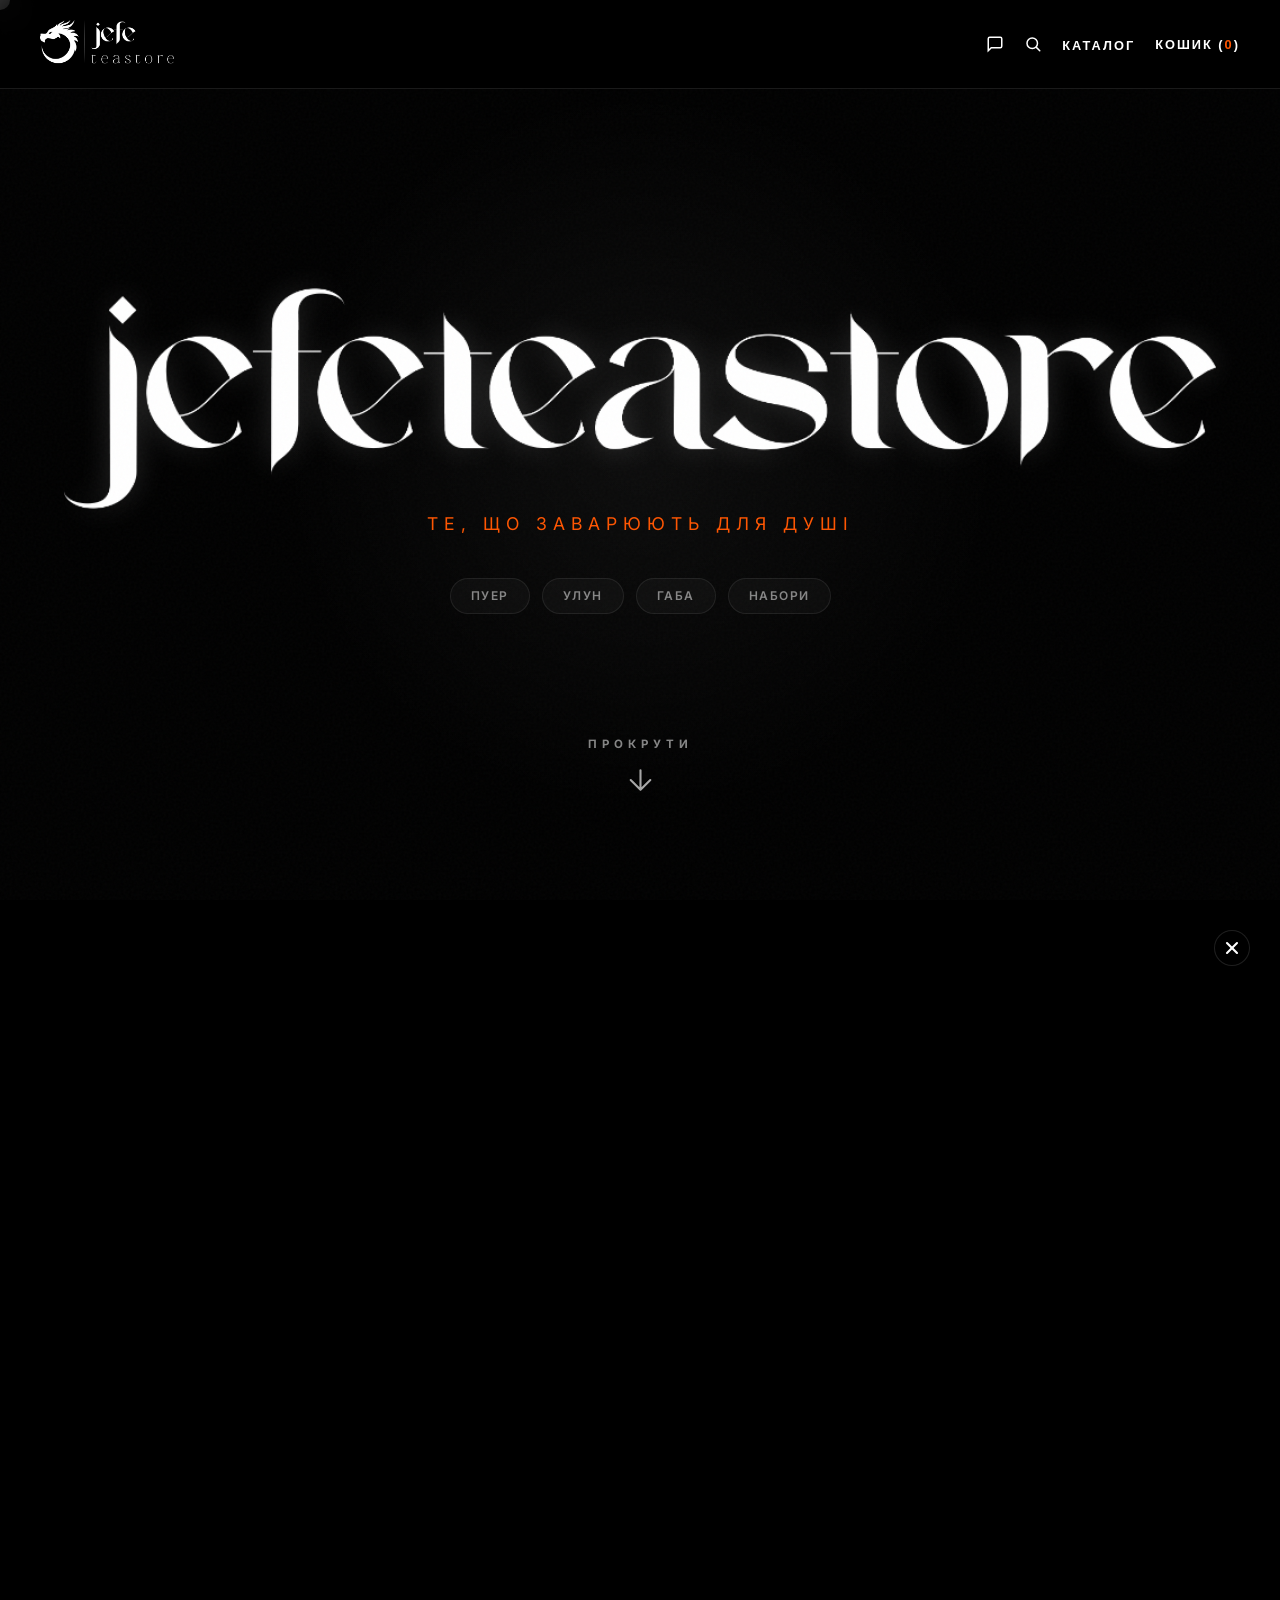
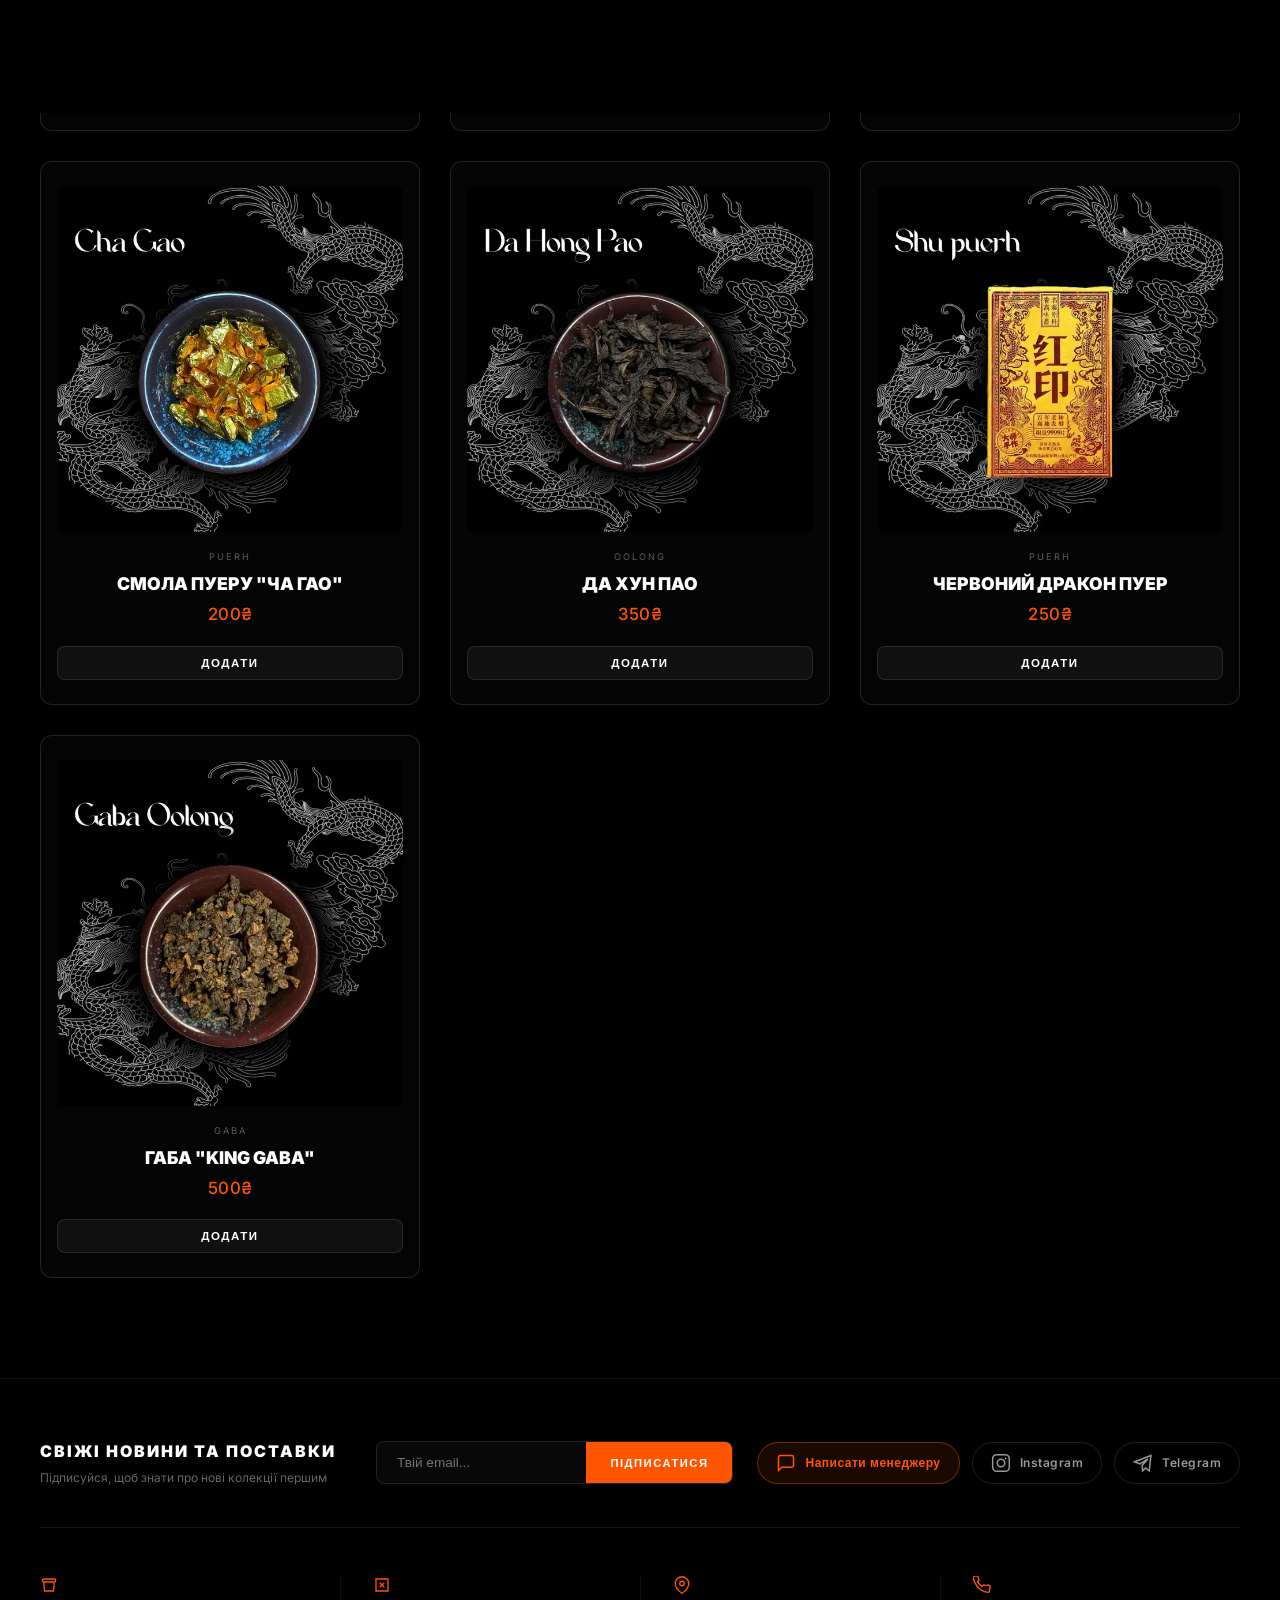
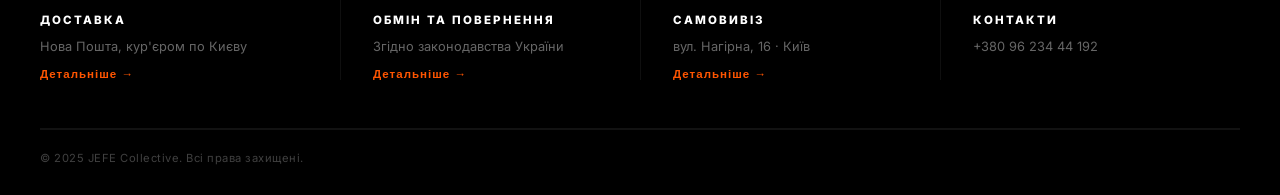
==== index.html @ 2b05e116 "Add files via upload" ====
<!DOCTYPE html>
<html lang="uk">
<head>
    <meta charset="UTF-8">
    <meta name="viewport" content="width=device-width, initial-scale=1.0, user-scalable=no">
    <meta name="description" content="jefeteastore — Китайський чай для душі: Пуер, Улуни, Габа.">
    <meta name="keywords" content="китайський чай, купити чай київ, пуер, улуни, габа, jefeteastore, чайний магазин">
    <meta name="author" content="JEFE">
    <link rel="canonical" href="https://jefeteastore.com/">
    <title>jefeteastore | Китайський чай для душі</title>
    
    <!-- Open Graph / Telegram / Facebook -->
    <meta property="og:title" content="jefeteastore | Китайський чай">
    <meta property="og:description" content="jefeteastore | Китайський чай для душі: Пуер, Улуни, Габа.">
    <meta property="og:image" content="https://jefetea.com.ua/assets/new_logo.png">
    <meta property="og:url" content="https://jefeteastore.com/">
    <meta property="og:type" content="website">
    <meta property="og:site_name" content="jefeteastore">
    <link rel="stylesheet" href="style.css">
    <!-- Preload critical above-the-fold images for instant rendering -->
    <link rel="preload" as="image" type="image/webp" href="assets/products/prod_5_0.webp">
    <link rel="preload" as="image" type="image/webp" href="assets/products/prod_3_0.webp">
    <link rel="preload" as="image" type="image/webp" href="assets/products/prod_4_0.webp">
    <link rel="preload" as="image" type="image/webp" href="assets/products/prod_1771117657775_0.webp">
    <style>
        @font-face {
            font-family: 'Agoka';
            src: local('Agoka Family'), local('Agoka'); /* Assuming installed on user's Mac */
        }
    </style>

    <!-- Google tag (gtag.js) -->
    <script async src="https://www.googletagmanager.com/gtag/js?id=G-25LEH7LR2N"></script>
    <script>
      window.dataLayer = window.dataLayer || [];
      function gtag(){dataLayer.push(arguments);}
      gtag('js', new Date());

      gtag('config', 'G-25LEH7LR2N');
    </script>
    <script type="application/ld+json">
    {
      "@context": "https://schema.org",
      "@type": "TeaStore",
      "name": "jefeteastore",
      "image": "https://jefeteastore.com/assets/new_logo.png",
      "@id": "https://jefeteastore.com",
      "url": "https://jefeteastore.com",
      "telephone": "+380962344192",
      "address": {
        "@type": "PostalAddress",
        "streetAddress": "вул. Нагірна, 16",
        "addressLocality": "Київ",
        "postalCode": "04107",
        "addressCountry": "UA"
      },
      "geo": {
        "@type": "GeoCoordinates",
        "latitude": 50.4727,
        "longitude": 30.4851
      },
      "openingHoursSpecification": [
        {
          "@type": "OpeningHoursSpecification",
          "dayOfWeek": ["Monday", "Tuesday", "Wednesday", "Thursday", "Friday"],
          "opens": "11:00",
          "closes": "20:00"
        },
        {
          "@type": "OpeningHoursSpecification",
          "dayOfWeek": ["Saturday", "Sunday"],
          "opens": "12:00",
          "closes": "19:00"
        }
      ],
      "sameAs": [
        "https://www.instagram.com/jefeteastore/",
        "https://t.me/+WSuKqtoRVDw4ODIy"
      ]
    }
    </script>
</head>
<body>
    <!-- Aesthetics -->
    <div class="grain"></div>
    <div class="mesh-glow"></div>
    <div class="cursor"></div>

    <!-- Navigation Header -->
    <header>
        <a href="#home" class="brand">
            <img src="assets/new_logo.png" alt="JEFE" class="brand-img">
        </a>
        <div class="nav-links">
            <button class="nav-btn" onclick="FooterModal.open('manager')" aria-label="Підтримка" style="display: flex; align-items: center; justify-content: center;">
                <svg width="18" height="18" viewBox="0 0 24 24" fill="none" stroke="currentColor" stroke-width="2">
                    <path d="M21 15a2 2 0 01-2 2H7l-4 4V5a2 2 0 012-2h14a2 2 0 012 2z"/>
                </svg>
            </button>
            <button class="nav-btn search-toggle-btn" id="search-toggle-btn" onclick="UI.toggleSearch(true)" aria-label="Пошук" style="display: flex; align-items: center; justify-content: center;">
                <svg width="18" height="18" viewBox="0 0 24 24" fill="none" xmlns="http://www.w3.org/2000/svg">
                    <circle cx="11" cy="11" r="7" stroke="currentColor" stroke-width="2"/>
                    <path d="M16.5 16.5L21 21" stroke="currentColor" stroke-width="2" stroke-linecap="round"/>
                </svg>
            </button>
            <div class="dropdown">
                <button class="nav-btn dropdown-btn">Каталог</button>
                <div class="dropdown-content">
                    <a href="index.html">Головна</a>
                    <a href="#collection" onclick="UI.filterBy('all')">Наші чаї</a>
                    <a href="blog.html">Блог</a>
                    <a href="#" onclick="FooterModal.open('contacts')">Контакти</a>
                </div>
            </div>
            <button class="nav-btn" onclick="UI.toggleSidebar('cart', true)">Кошик (<span id="cart-qty">0</span>)</button>
        </div>
    </header>

    <main id="home">
        <!-- Hero Section -->
        <section class="hero">
            <h1 class="sr-only">jefeteastore — преміальний китайський чай для душі: Пуер, Улуни, Габа</h1>
            <img src="assets/hero-title.png" alt="jefeteastore — магазин китайського чаю у Києві" class="hero-bg-img" fetchpriority="high">
            <p class="hero-subtext">Те, що заварюють для душі</p>
            
            <div class="hero-cat-links">
                <a href="#collection" class="hcat-pill" onclick="UI.filterBy('Puerh')">Пуер</a>
                <a href="#collection" class="hcat-pill" onclick="UI.filterBy('Oolong')">Улун</a>
                <a href="#collection" class="hcat-pill" onclick="UI.filterBy('Gaba')">Габа</a>
                <a href="#collection" class="hcat-pill" onclick="UI.filterBy('Sets')">Набори</a>
            </div>
            
            <!-- Scroll Down Indicator -->
            <a href="#collection" class="scroll-indicator" id="scroll-indicator" aria-label="Прокрути вниз">
                <span class="scroll-text">прокрути</span>
                <div class="scroll-arrow">
                    <svg width="24" height="24" viewBox="0 0 24 24" fill="none" xmlns="http://www.w3.org/2000/svg">
                        <path d="M12 5v14M5 12l7 7 7-7" stroke="currentColor" stroke-width="1.5" stroke-linecap="round" stroke-linejoin="round"/>
                    </svg>
                </div>
            </a>
        </section>

        <!-- Catalog Section -->
        <section class="collection" id="collection">
            <div class="section-head">
                <h2 class="section-title">Наші Чаї</h2>
                <!-- Category filter tabs -->
                <div class="cat-filter-tabs" id="cat-filter-tabs">
                    <button class="cat-tab active" data-cat="all" onclick="UI.filterBy('all', this)">Всі</button>
                    <button class="cat-tab" data-cat="Puerh" onclick="UI.filterBy('Puerh', this)">Пуер</button>
                    <button class="cat-tab" data-cat="Oolong" onclick="UI.filterBy('Oolong', this)">Улун</button>
                    <button class="cat-tab" data-cat="Gaba" onclick="UI.filterBy('Gaba', this)">Габа</button>
                    <button class="cat-tab" data-cat="Sets" onclick="UI.filterBy('Sets', this)">Набори</button>
                </div>
            </div>

            <div id="product-grid" class="product-grid">
                <!-- Products injected via JS -->
            </div>
        </section>
    </main>


    <!-- Footer -->
    <footer class="site-footer">
        <!-- Top: brand + socials -->
        <div class="footer-top">
            <div class="footer-subscription">
                <div class="f-sub-text">
                    <h4>Свіжі новини та поставки</h4>
                    <p>Підписуйся, щоб знати про нові колекції першим</p>
                </div>
                <form class="f-sub-form" onsubmit="Marketing.handleNewsletter(event)">
                    <input type="email" id="footer-news-email" placeholder="Твій email..." required>
                    <button type="submit">Підписатися</button>
                </form>
            </div>
            <div class="footer-socials">
                <!-- Manager Support -->
                <button class="social-btn" onclick="FooterModal.open('manager')" style="background: rgba(255, 90, 0, 0.1); border-color: rgba(255, 90, 0, 0.4);">
                    <svg width="20" height="20" viewBox="0 0 24 24" fill="none" stroke="var(--orange)" stroke-width="1.8">
                        <path d="M21 15a2 2 0 01-2 2H7l-4 4V5a2 2 0 012-2h14a2 2 0 012 2z"/>
                    </svg>
                    <span style="color: var(--orange); font-weight: 800;">Написати менеджеру</span>
                </button>

                <!-- Instagram -->
                <a href="https://www.instagram.com/jefeteastore/" target="_blank" rel="noopener" class="social-btn" aria-label="Instagram">
                    <svg width="20" height="20" viewBox="0 0 24 24" fill="none" stroke="currentColor" stroke-width="1.8">
                        <rect x="2" y="2" width="20" height="20" rx="5"/>
                        <circle cx="12" cy="12" r="4.5"/>
                        <circle cx="17.5" cy="6.5" r="1" fill="currentColor" stroke="none"/>
                    </svg>
                    <span>Instagram</span>
                </a>
                <!-- Telegram -->
                <a href="https://t.me/+WSuKqtoRVDw4ODIy" target="_blank" rel="noopener" class="social-btn" aria-label="Telegram">
                    <svg width="20" height="20" viewBox="0 0 24 24" fill="none" stroke="currentColor" stroke-width="1.8">
                        <path d="M21.5 3L2 10.5l6.5 2.5L18 7l-7 8 .5 6.5 3.5-3.5 4.5 3.5L21.5 3z"/>
                    </svg>
                    <span>Telegram</span>
                </a>
            </div>
        </div>

        <div class="footer-divider"></div>


        <!-- Mid: 4 columns -->
        <div class="footer-cols">
            <div class="footer-col">
                <div class="footer-col-icon">
                    <svg width="18" height="18" viewBox="0 0 24 24" fill="none" stroke="currentColor" stroke-width="1.8"><path d="M5 8h14M5 8a2 2 0 110-4h14a2 2 0 110 4M5 8l1 12h12l1-12"/></svg>
                </div>
                <h5>Доставка</h5>
                <p>Нова Пошта, кур'єром по Києву</p>
                <button class="footer-modal-btn" onclick="FooterModal.open('delivery')">Детальніше →</button>
            </div>
            <div class="footer-col">
                <div class="footer-col-icon">
                    <svg width="18" height="18" viewBox="0 0 24 24" fill="none" stroke="currentColor" stroke-width="1.8"><path d="M4 4h16v16H4z"/><path d="M9 9l6 6M15 9l-6 6"/></svg>
                </div>
                <h5>Обмін та повернення</h5>
                <p>Згідно законодавства України</p>
                <button class="footer-modal-btn" onclick="FooterModal.open('returns')">Детальніше →</button>
            </div>
            <div class="footer-col">
                <div class="footer-col-icon">
                    <svg width="18" height="18" viewBox="0 0 24 24" fill="none" stroke="currentColor" stroke-width="1.8"><path d="M21 10c0 7-9 13-9 13s-9-6-9-13a9 9 0 0118 0z"/><circle cx="12" cy="10" r="3"/></svg>
                </div>
                <h5>Самовивіз</h5>
                <p>вул. Нагірна, 16 · Київ</p>
                <button class="footer-modal-btn" onclick="FooterModal.open('pickup')">Детальніше →</button>
            </div>
            <div class="footer-col">
                <div class="footer-col-icon">
                    <svg width="18" height="18" viewBox="0 0 24 24" fill="none" stroke="currentColor" stroke-width="1.8"><path d="M22 16.92v3a2 2 0 01-2.18 2 19.79 19.79 0 01-8.63-3.07A19.5 19.5 0 013.07 9.81a19.79 19.79 0 01-3.07-8.63A2 2 0 012 0h3a2 2 0 012 1.72c.127.96.361 1.903.7 2.81a2 2 0 01-.45 2.11L6.09 7.91a16 16 0 006 6l1.27-1.27a2 2 0 012.11-.45c.907.339 1.85.573 2.81.7A2 2 0 0122 16.92z"/></svg>
                </div>
                <h5>Контакти</h5>
                <p>+380&nbsp;96&nbsp;234&nbsp;44&nbsp;192</p>
            </div>
        </div>

        <div class="footer-divider"></div>

        <!-- Bottom bar -->
        <div class="footer-bottom">
            <span class="footer-copy">© 2025 JEFE Collective. Всі права захищені.</span>
        </div>
    </footer>

    <!-- ══ FOOTER MODALS ═══════════════════════════════════════ -->

    <!-- Modal: Delivery -->
    <div class="fmodal-overlay" id="fmodal-delivery" onclick="FooterModal.closeAll(event)">
        <div class="fmodal-box">
            <button class="fmodal-close" onclick="FooterModal.close('delivery')">×</button>
            <div class="fmodal-icon">📦</div>
            <h3>Умови доставки</h3>
            <div class="fmodal-content">
                <div class="fmodal-item">
                    <strong>Нова Пошта</strong>
                    <p>По всій Україні. Терміни: 1–3 робочі дні. Вартість — за тарифами перевізника.</p>
                </div>
                <div class="fmodal-item">
                    <strong>Кур'єром по Києву</strong>
                    <p>Доставка в день замовлення або на наступний день. Вартість: від 80 ₴.</p>
                </div>
                <div class="fmodal-item">
                    <strong>Безкоштовна доставка</strong>
                    <p>При замовленні від 1500 ₴ — безкоштовна доставка Новою Поштою.</p>
                </div>
            </div>
        </div>
    </div>

    <!-- Modal: Returns -->
    <div class="fmodal-overlay" id="fmodal-returns" onclick="FooterModal.closeAll(event)">
        <div class="fmodal-box">
            <button class="fmodal-close" onclick="FooterModal.close('returns')">×</button>
            <div class="fmodal-icon">↩️</div>
            <h3>Обмін та повернення</h3>
            <div class="fmodal-content">
                <div class="fmodal-item">
                    <strong>Ваші права</strong>
                    <p>Відповідно до ЗУ «Про захист прав споживачів» ви маєте право повернути товар протягом <em>14 календарних днів</em> з дня отримання.</p>
                </div>
                <div class="fmodal-item">
                    <strong>Умови повернення</strong>
                    <p>Товар повинен бути у незміненому вигляді, з оригінальним пакуванням, без слідів використання.</p>
                </div>
                <div class="fmodal-item">
                    <strong>Неналежна якість</strong>
                    <p>Якщо товар неналежної якості — обмін або повне повернення коштів протягом 2 робочих днів після отримання фото/відео підтвердження.</p>
                </div>
                <div class="fmodal-item">
                    <strong>Як повернути</strong>
                    <p>Зв'яжіться з нами зручним способом, ми надішлемо реквізити для повернення товару самовивозом або Новою Поштою.</p>
                </div>
            </div>
        </div>
    </div>

    <!-- Modal: Pickup -->
    <div class="fmodal-overlay" id="fmodal-pickup" onclick="FooterModal.closeAll(event)">
        <div class="fmodal-box">
            <button class="fmodal-close" onclick="FooterModal.close('pickup')">×</button>
            <div class="fmodal-icon">📍</div>
            <h3>Самовивіз</h3>
            <div class="fmodal-content">
                <div class="fmodal-item">
                    <strong>Адреса чайної</strong>
                    <p>вул. Нагірна, 16 · Київ</p>
                </div>
                <div class="fmodal-item">
                    <strong>Графік роботи</strong>
                    <p>Пн–Пт: 11:00 – 20:00<br>Сб–Нд: 12:00 – 19:00</p>
                </div>
                <div class="fmodal-item">
                    <strong>Як забрати</strong>
                    <p>Після оформлення замовлення ми підтвердимо наявність і повідомимо, коли товар готовий до видачі. Самовивіз безкоштовний.</p>
                </div>
            </div>
            <a href="https://maps.google.com/?q=вулиця+Нагірна+16+Київ" target="_blank" class="fmodal-map-btn">
                <svg width="14" height="14" viewBox="0 0 24 24" fill="none" stroke="currentColor" stroke-width="2"><path d="M21 10c0 7-9 13-9 13s-9-6-9-13a9 9 0 0118 0z"/><circle cx="12" cy="10" r="3"/></svg>
                Відкрити на картах
            </a>
        </div>
    </div>

    <!-- Modal: Contacts -->
    <div class="fmodal-overlay" id="fmodal-contacts" onclick="FooterModal.closeAll(event)">
        <div class="fmodal-box">
            <button class="fmodal-close" onclick="FooterModal.close('contacts')">×</button>
            <div class="fmodal-icon">📞</div>
            <h3>Контакти</h3>
            <div class="fmodal-content">
                <div class="fmodal-item">
                    <strong>Телефон / WhatsApp</strong>
                    <p><a href="tel:+380962344192" class="fmodal-contact-link">+380 96 234 44 192</a></p>
                </div>
                <div class="fmodal-item">
                    <strong>Telegram</strong>
                    <p><a href="https://t.me/+WSuKqtoRVDw4ODIy" target="_blank" rel="noopener" class="fmodal-contact-link">Підписатись на канал</a></p>
                </div>
                <div class="fmodal-item">
                    <strong>Instagram</strong>
                    <p><a href="https://www.instagram.com/jefeteastore/" target="_blank" rel="noopener" class="fmodal-contact-link">@jefeteastore</a></p>
                </div>
                <div class="fmodal-item">
                    <strong>Час відповіді</strong>
                    <p>Зазвичай відповідаємо протягом години у робочий час.</p>
                </div>
            </div>
        </div>
    </div>

    <!-- Manager Popup (Bottom Right) -->
    <div class="manager-popup" id="fmodal-manager">
        <div class="mp-box">
            <button class="mp-close" onclick="FooterModal.close('manager')">×</button>
            <div class="mp-header">
                <div class="mp-icon">💬</div>
                <div>
                    <h4>Написати менеджеру</h4>
                    <p>Зазвичай відповідаємо протягом години у робочий час.</p>
                </div>
            </div>
            
            <div class="mp-body">
                <div class="mp-field">
                    <label>Ваше ім'я</label>
                    <input type="text" id="mgr-name" placeholder="Ваше ім'я">
                </div>
                
                <div class="mp-field">
                    <label>Номер для зв'язку</label>
                    <input type="tel" id="mgr-phone" placeholder="+380 XX XXX XX XX">
                </div>

                <div class="mp-field">
                    <label>Як вам зручніше відповісти?</label>
                    <div class="mp-chips">
                        <label class="mp-chip">
                            <input type="radio" name="comm-pref" value="call" checked onchange="UI.toggleMessengerOptions(false)">
                            <span class="chip-label">📞 Дзвінок</span>
                        </label>
                        <label class="mp-chip">
                            <input type="radio" name="comm-pref" value="msg" onchange="UI.toggleMessengerOptions(true)">
                            <span class="chip-label">💬 Месенджер</span>
                        </label>
                    </div>
                </div>

                <!-- Conditional Messenger Options -->
                <div class="mp-field" id="messenger-sub-options" style="display: none;">
                    <label>Оберіть месенджер</label>
                    <div class="mp-chips mp-chips--small">
                        <label class="mp-chip">
                            <input type="radio" name="msg-type" value="viber" checked>
                            <span class="chip-label">Viber</span>
                        </label>
                        <label class="mp-chip">
                            <input type="radio" name="msg-type" value="whatsapp">
                            <span class="chip-label">WhatsApp</span>
                        </label>
                        <label class="mp-chip">
                            <input type="radio" name="msg-type" value="telegram">
                            <span class="chip-label">Telegram</span>
                        </label>
                    </div>
                </div>

                <div class="mp-field">
                    <label>Ваше запитання (необов'язково)</label>
                    <textarea id="mgr-question" placeholder="Хочу замовити улун..."></textarea>
                </div>

                <button class="mp-submit" onclick="FooterModal.submitForm(event)">Надіслати запит</button>
            </div>
        </div>
    </div>



    <!-- Sidebar: Catalog / Category Breakdown -->
    <div id="cat-sidebar" class="sidebar">
        <div class="sidebar-overlay" onclick="UI.toggleSidebar('cat', false)"></div>
        <div class="sidebar-content">
            <div style="display: flex; justify-content: space-between; margin-bottom: 40px;">
                <h3 style="font-family: var(--font-body); font-weight: 900; font-size: 2rem;">Категорії</h3>
                <button class="nav-btn" onclick="UI.toggleSidebar('cat', false)" style="font-size: 1.5rem;">&times;</button>
            </div>
            <div id="cat-list" style="display: flex; flex-direction: column; gap: 20px;">
                <!-- Categories injected via JS -->
            </div>
        </div>
    </div>

    <!-- Sidebar: Shopping Box -->
    <div id="cart-sidebar" class="sidebar">
        <div class="sidebar-overlay" onclick="UI.toggleSidebar('cart', false)"></div>
        <div class="sidebar-content">
            <div class="sidebar-header">
                <h3>Кошик</h3>
                <button class="nav-btn" onclick="UI.toggleSidebar('cart', false)">&times;</button>
            </div>
            <div id="cart-items" class="sidebar-body">
                <!-- Cart items -->
            </div>
            <div id="cart-footer-block" class="sidebar-footer">
                <div class="sidebar-total">
                    <span>Всього</span>
                    <span id="cart-total">0₴</span>
                </div>
                <div class="cart-actions-vertical">
                    <button class="btn-continue-white" onclick="UI.toggleSidebar('cart', false)">Продовжити покупки</button>
                    <button class="btn-checkout-white" onclick="UI.checkout()">Оформити замовлення</button>
                </div>
            </div>
        </div>
    </div>

    <!-- Product Detail Modal -->
    <div id="product-detail" class="detail-view">
        <div class="detail-header">
            <button class="nav-btn close-btn" onclick="UI.closeDetail()" aria-label="Закрити">
                <svg width="20" height="20" viewBox="0 0 24 24" fill="none" stroke="currentColor" stroke-width="2.5" stroke-linecap="round" stroke-linejoin="round">
                    <line x1="18" y1="6" x2="6" y2="18"></line>
                    <line x1="6" y1="6" x2="18" y2="18"></line>
                </svg>
            </button>
        </div>
        <div id="detail-content">
            <!-- Dynamic Content -->
        </div>
    </div>

    <!-- Search Overlay -->
    <div id="search-overlay" class="search-overlay">
        <div class="search-overlay-bg" onclick="UI.toggleSearch(false)"></div>
        <div class="search-panel">
            <div class="search-input-wrap">
                <svg class="search-icon-inner" width="20" height="20" viewBox="0 0 24 24" fill="none" xmlns="http://www.w3.org/2000/svg">
                    <circle cx="11" cy="11" r="7" stroke="currentColor" stroke-width="2"/>
                    <path d="M16.5 16.5L21 21" stroke="currentColor" stroke-width="2" stroke-linecap="round"/>
                </svg>
                <input type="text" id="search-input" class="search-input" placeholder="Знайти чай..." autocomplete="off" oninput="UI.handleSearch(this.value)">
                <button class="search-close-btn" onclick="UI.toggleSearch(false)" aria-label="Закрити">&times;</button>
            </div>
            <div class="search-hint" id="search-hint">Почни вводити назву чаю або категорію</div>
            <div id="search-results" class="search-results"></div>
        </div>
    </div>

    <!-- Checkout Sidebar -->
    <div id="checkout-sidebar" class="sidebar">
        <div class="sidebar-overlay" onclick="UI.toggleCheckout(false)"></div>
        <div class="sidebar-content">
            <div class="sidebar-header">
                <h3>Оформити</h3>
                <button class="nav-btn" onclick="UI.toggleCheckout(false)">&times;</button>
            </div>
            <div class="sidebar-body">
            
            <form id="checkout-form" onsubmit="UI.handleCheckoutSubmit(event)">
                <div class="checkout-fields">
                    <div class="c-field">
                        <label>ПІБ *</label>
                        <input type="text" id="co-name" placeholder="Іванов Іван" required>
                    </div>
                    
                    <div class="c-field">
                        <label>Номер телефону *</label>
                        <input type="tel" id="co-phone" value="+380" placeholder="+380 XX XXX XX XX" required>
                    </div>
                    
                    <div class="c-field">
                        <label>Email (необов'язково)</label>
                        <input type="text" id="co-email" placeholder="example@mail.com">
                    </div>

                    <div class="c-field">
                        <label>Спосіб отримання</label>
                        <div class="co-options">
                            <label class="co-option">
                                <input type="radio" name="delivery-type" value="pickup" checked onchange="UI.onDeliveryTypeChange('pickup')">
                                <span>Самовивіз</span>
                            </label>
                            <label class="co-option">
                                <input type="radio" name="delivery-type" value="delivery" onchange="UI.onDeliveryTypeChange('delivery')">
                                <span>Доставка</span>
                            </label>
                        </div>
                    </div>

                    <!-- Pickup Address -->
                    <div id="co-pickup-info" class="co-info-block">
                        <div class="co-info-text">
                            <strong>Адреса:</strong> Нагірна 16, Київ
                        </div>
                    </div>

                    <!-- Delivery Options (Conditional) -->
                    <div id="co-delivery-options" style="display: none;">
                        <div class="c-field">
                            <label>Варіант доставки</label>
                            <div class="co-options">
                                <label class="co-option">
                                    <input type="radio" name="courier-type" value="np" checked onchange="UI.onCourierChange('np')">
                                    <span>Нова Пошта</span>
                                </label>
                                <label class="co-option">
                                    <input type="radio" name="courier-type" value="taxi" onchange="UI.onCourierChange('taxi')">
                                    <span>Таксі</span>
                                </label>
                            </div>
                            <small class="co-hint">За тарифами перевізника</small>
                        </div>

                        <!-- Nova Poshta Fields -->
                        <div id="co-np-fields">
                            <div class="c-field">
                                <label>Місто *</label>
                                <input type="text" id="co-np-city" placeholder="Київ">
                            </div>
                            <div class="c-field">
                                <label>№ Відділення або поштомату *</label>
                                <input type="text" id="co-np-branch" placeholder="Відділення №1">
                            </div>
                        </div>

                        <!-- Taxi Fields -->
                        <div id="co-taxi-fields" style="display: none;">
                            <div class="c-field">
                                <label>Адреса доставки *</label>
                                <input type="text" id="co-taxi-address" placeholder="вул. Хрещатик, 1">
                            </div>
                        </div>
                    </div>

                    <div class="c-field">
                        <label>Коментар до замовлення</label>
                        <textarea id="co-comment" placeholder="Наприклад: зателефонуйте перед доставкою..."></textarea>
                    </div>
                </div>

            </div>
            <div class="sidebar-footer">
                <div class="sidebar-total">
                    <span>До сплати</span>
                    <span id="co-total">0₴</span>
                </div>
                <div class="cart-actions-vertical">
                    <button type="button" class="btn-continue-white" onclick="UI.toggleCheckout(false)">Назад до кошика</button>
                    <button type="submit" form="checkout-form" class="btn-checkout-white">Підтвердити замовлення</button>
                </div>
            </div>
        </div>
    </div>

    <!-- Added to Cart Popup -->
    <div id="added-popup" class="fmodal-overlay added-popup">
        <div class="added-box">
            <div class="added-icon">🍵</div>
            <h3 class="added-title">Товар додано до кошику</h3>
            <div class="added-actions">
                <button class="btn-continue-white" onclick="UI.closeAddedPopup('continue')">Продовжити покупки</button>
                <button class="btn-checkout-white" onclick="UI.closeAddedPopup('checkout')">Оформити замовлення</button>
            </div>
        </div>
    </div>

    <script src="config.js"></script>
    <script src="placeholders.js" defer></script>
    <script src="products.js" defer></script>
    <script src="script.js" defer></script>
</body>
</html>
---- style.css ----
/* 
 * JEFE TEASTORE - STABLE PRO EDITION
 * Fixes: Layout overlap, button positioning, naming conventions, and readability.
 */

@import url('https://fonts.googleapis.com/css2?family=Agoka&family=Inter:wght@400;700;900&family=Playfair+Display:ital,wght@0,900;1,900&display=swap');

:root {
    --bg: #000;
    --text: #fff;
    --accent: #fff; /* White Accent */
    --orange: #FF5500; /* Vibrant Orange */
    --border: rgba(255,255,255,0.1);
    --font-heading: 'Agoka', sans-serif;
    --font-body: 'Inter', sans-serif;
    --transition: all 0.6s cubic-bezier(0.16, 1, 0.3, 1);
}

* {
    margin: 0;
    padding: 0;
    box-sizing: border-box;
}

html, body {
    width: 100%;
    max-width: 100%;
    overflow-x: hidden;
    overscroll-behavior-x: none;
}

body {
    background: var(--bg);
    color: var(--text);
    font-family: var(--font-body);
    overflow-x: hidden;
    line-height: 1.5;
    -webkit-font-smoothing: antialiased;
}

body.no-scroll {
    overflow: hidden !important;
    position: fixed;
    width: 100%;
    height: 100%;
}

/* Background Effects - Simplified for better performance and clarity */
.grain {
    position: fixed;
    top: 0;
    left: 0;
    width: 100%;
    height: 100%;
    z-index: 50;
    pointer-events: none;
    opacity: 0.03;
    background-image: url("data:image/svg+xml,%3Csvg viewBox='0 0 400 400' xmlns='http://www.w3.org/2000/svg'%3E%3Cfilter id='noiseFilter'%3E%3CfeTurbulence type='fractalNoise' baseFrequency='0.85' numOctaves='3' stitchTiles='stitch'/%3E%3C/filter%3E%3Crect width='100%25' height='100%25' filter='url(%23noiseFilter)'/%3E%3C/svg%3E");
}

.mesh-glow {
    position: fixed;
    top: 0;
    left: 0;
    width: 100%;
    height: 100%;
    z-index: -1;
    background:
        radial-gradient(circle at var(--x, 50%) var(--y, 50%), rgba(255, 255, 255, 0.05) 0%, transparent 50%);
    pointer-events: none;
}
/* Removed old dynamic dragon layers */

.cursor {
    position: fixed;
    width: 20px;
    height: 20px;
    background: var(--accent);
    border-radius: 50%;
    pointer-events: none;
    z-index: 9999;
    mix-blend-mode: difference;
    transition: transform 0.1s ease-out, width 0.3s, height 0.3s, background-color 0.3s;
    transform: translate3d(-50%, -50%, 0);
}

.cursor.hover {
    width: 60px;
    height: 60px;
    background: #fff;
}

@media (pointer: coarse) {
    .cursor {
        display: none !important;
    }
}

/* Header - More Robust Navigation */
header {
    position: fixed;
    top: 0;
    width: 100%;
    padding: 20px 40px;
    display: flex;
    justify-content: space-between;
    align-items: center;
    z-index: 10001; /* Above EVERYTHING including sidebar and modals */
    background: rgba(0, 0, 0, 0.8);
    backdrop-filter: blur(15px);
    border-bottom: 1px solid var(--border);
}

.brand {
    display: flex;
    align-items: center;
    gap: 15px;
    text-decoration: none;
    color: #fff;
}

.brand-img {
    height: 48px; /* Slightly bigger for visibility */
    width: auto;
    transition: transform 0.3s;
}

.brand:hover .brand-img {
    transform: scale(1.05);
}

.brand-logo {
    font-family: var(--font-body);
    font-size: 1.2rem;
    font-weight: 900;
    text-transform: uppercase;
    letter-spacing: -0.5px;
}

.nav-links {
    display: flex;
    gap: 20px;
    align-items: center;
}

.nav-btn {
    font-size: 0.8rem;
    font-weight: 700;
    letter-spacing: 2px;
    text-transform: uppercase;
    background: none;
    border: none;
    color: #fff;
    cursor: pointer;
    transition: color 0.3s;
}

.nav-btn:hover { color: var(--orange); }

/* Dropdown */
.dropdown {
    position: relative;
    display: inline-block;
}

.dropdown-content {
    display: none;
    position: absolute;
    top: 100%;
    right: 0;
    background-color: var(--bg);
    min-width: 160px;
    border: 1px solid var(--border);
    border-top: none;
    z-index: 100;
}

.dropdown-content a {
    color: var(--text);
    padding: 12px 16px;
    text-decoration: none;
    display: block;
    font-family: var(--font-body);
    text-transform: uppercase;
    font-size: 0.9rem;
    border-bottom: 1px solid var(--border);
    transition: var(--transition);
}

.dropdown-content a:last-child {
    border-bottom: none;
}

.dropdown-content a:hover {
    background-color: #222;
    color: var(--orange);
    padding-left: 20px;
}

.dropdown:hover .dropdown-content {
    display: block;
}

#cart-qty {
    color: var(--orange);
}

/* Hero Section - Fixed overlapping and scaling */
.hero {
    min-height: 100vh;
    display: flex;
    flex-direction: column;
    justify-content: center;
    align-items: center;
    padding: 10vh 20px 10vh; 
    text-align: center;
    position: relative;
    z-index: 10;
    perspective: 1000px;
    overflow: hidden;
}

@keyframes titleReveal {
    from {
        opacity: 0;
        transform: translateY(40px);
    }
    to {
        opacity: 1;
        transform: translateY(0);
    }
}

.sr-only {
    position: absolute;
    width: 1px;
    height: 1px;
    padding: 0;
    margin: -1px;
    overflow: hidden;
    clip: rect(0, 0, 0, 0);
    white-space: nowrap;
    border-width: 0;
}

.hero-bg-img {
    width: 1200px;
    max-width: 90vw;
    height: auto;
    object-fit: contain;
    margin-bottom: 5px;
    opacity: 0;
    z-index: 10;
    animation: titleReveal 1.2s cubic-bezier(0.16, 1, 0.3, 1) 0.5s forwards;
    filter: drop-shadow(0 0 15px rgba(255, 255, 255, 0.15));
}

.hero-subtext {
    margin-top: -5px; 
    font-size: 1.1rem;
    letter-spacing: 6px;
    color: var(--orange);
    opacity: 0;
    text-transform: uppercase;
    z-index: 10;
    font-weight: 400;
    animation: titleReveal 1.2s cubic-bezier(0.16, 1, 0.3, 1) 0.8s forwards;
}

.hero-main-title.active + .hero-subtext {
    animation: titleReveal 1.2s cubic-bezier(0.16, 1, 0.3, 1) 0.3s forwards;
}

.hero-cat-links {
    margin-top: 40px;
    display: flex;
    gap: 12px;
    opacity: 0;
    animation: fadeIn 1s ease forwards 1s; /* delayed reveal */
    flex-wrap: wrap;
    justify-content: center;
    position: relative;
    z-index: 20;
}

@keyframes fadeIn {
    from { opacity: 0; transform: translateY(10px); }
    to { opacity: 1; transform: translateY(0); }
}

@keyframes revealUp {
    from { opacity: 0; transform: translateY(30px); }
    to { opacity: 1; transform: translateY(0); }
}

.hcat-pill {
    padding: 8px 20px;
    background: rgba(255,255,255,0.03);
    border: 1px solid rgba(255,255,255,0.08);
    border-radius: 100px;
    font-size: 0.75rem;
    font-weight: 600;
    text-transform: uppercase;
    letter-spacing: 1.5px;
    color: rgba(255,255,255,0.5);
    text-decoration: none;
    transition: all 0.4s cubic-bezier(0.16, 1, 0.3, 1);
}

.hcat-pill:hover {
    background: rgba(255,255,255,0.06);
    border-color: var(--orange);
    color: #fff;
    transform: translateY(-2px);
    box-shadow: 0 4px 15px rgba(255,85,0,0.15);
}

/* Collection Grid */
.collection {
    padding: 80px 40px;
    scroll-margin-top: 40px; /* Tighter offset according to user feedback */
    background: #000;
    position: relative;
    z-index: 20;
}

.section-head {
    position: sticky;
    top: 88px; /* Correct header height */
    z-index: 1000;
    background: #000;
    display: flex;
    flex-direction: column;
    gap: 15px; /* Consistent gap between title and filters */
    margin: 0 0 15px; /* Balanced spacing before products */
    padding: 15px 0;
}

@media (max-width: 768px) {
    .section-head {
        top: 88px;
        padding: 15px 0;
        margin-bottom: 20px;
    }
}

.section-head .section-title {
    margin-bottom: 0; /* Rely on flex gap instead */
}

/* Category filter tabs */
.cat-filter-tabs {
    display: flex;
    flex-wrap: wrap;
    gap: 8px;
}

.cat-tab {
    background: transparent;
    border: 1px solid rgba(255,255,255,0.15);
    color: rgba(255,255,255,0.5);
    font-family: var(--font-body), sans-serif;
    font-size: 0.7rem;
    font-weight: 700;
    letter-spacing: 2px;
    text-transform: uppercase;
    padding: 8px 18px;
    border-radius: 40px;
    cursor: pointer;
    transition: all 0.22s ease;
}

.cat-tab:hover {
    border-color: rgba(255,255,255,0.4);
    color: #fff;
}

.cat-tab.active {
    background: var(--orange);
    border-color: var(--orange);
    color: #000;
}


.section-label {
    font-size: 0.7rem;
    letter-spacing: 5px;
    text-transform: uppercase;
    color: var(--accent);
    margin-bottom: 10px;
}

.section-title {
    font-family: var(--font-body);
    font-size: 4rem;
    font-weight: 900;
    text-transform: uppercase;
}

/* Collection Grid */


.product-grid {
    display: grid;
    grid-template-columns: repeat(auto-fill, minmax(280px, 1fr));
    gap: 30px;
    padding: 20px 0;
}

@media (max-width: 1024px) {
    .product-grid {
        grid-template-columns: repeat(2, 1fr) !important;
        gap: 16px;
    }
}

@media (max-width: 500px) {
    .product-grid {
        grid-template-columns: repeat(2, 1fr) !important;
        gap: 12px;
    }
}

.card {
    position: relative;
    cursor: pointer;
    padding: 24px 16px;
    border: 1px solid rgba(255,255,255,0.12);
    border-radius: 12px;
    background: rgba(255,255,255,0.015);
    transition: all 0.3s cubic-bezier(0.25, 0.46, 0.45, 0.94);
    display: flex;
    flex-direction: column;
    align-items: center;
    text-align: center;
}

.card:hover {
    border-color: rgba(255,255,255,0.3);
    background: rgba(255,255,255,0.04);
    transform: translateY(-5px);
    box-shadow: 0 12px 40px rgba(0,0,0,0.5);
}

.card-add-btn {
    margin-top: 18px;
    width: 100%;
    background: rgba(255,255,255,0.05);
    color: #fff;
    border: 1px solid rgba(255,255,255,0.1);
    padding: 10px 0;
    border-radius: 8px;
    font-size: 0.72rem;
    font-weight: 700;
    text-transform: uppercase;
    letter-spacing: 1.5px;
    cursor: pointer;
    transition: all 0.25s ease;
}

.card:hover .card-add-btn {
    background: #fff;
    border-color: #fff;
    color: #000;
}

.card-media {
    width: 100%;
    aspect-ratio: 1;
    background: var(--surface);
    overflow: hidden;
    border-radius: 6px;
    margin-bottom: 18px;
    position: relative;
    /* Shimmer effect background */
    background: linear-gradient(
        90deg, 
        rgba(255,255,255,0) 0, 
        rgba(255,255,255,0.03) 50%, 
        rgba(255,255,255,0) 100%
    );
    background-size: 200% 100%;
    animation: shimmer 1.5s infinite;
}

@keyframes shimmer {
    0% { background-position: 200% 0; }
    100% { background-position: -200% 0; }
}

.card-media img {
    width: 100%;
    height: 100%;
    object-fit: cover;
    transition: opacity 0.6s ease-in-out, transform 0.6s ease-out;
    opacity: 0; /* Hidden until loaded */
    background-size: cover;
    background-position: center;
}

.card-media img.loaded {
    opacity: 1;
}

.card:hover .card-media img.loaded {
    filter: brightness(1.1);
    transform: scale(1.04);
}

.card-info {
    display: flex;
    flex-direction: column;
    align-items: center;
    gap: 8px;
    margin-top: auto;
}

.card-title {
    font-family: var(--font-body);
    font-size: 1.1rem;
    font-weight: 900;
    text-transform: uppercase;
    line-height: 1.15;
}

.card-price {
    font-weight: 500;
    font-size: 1.05rem;
    color: var(--orange);
    letter-spacing: 0.5px;
}

.card-cat {
    font-size: 0.58rem;
    letter-spacing: 2px;
    opacity: 0.35;
    text-transform: uppercase;
    margin-bottom: 10px;
}

/* Responsive card widths */
@media (max-width: 1100px) {
    .card { flex: 0 0 calc(33.333% - 11px); }
}

@media (max-width: 720px) {
    .card { 
        flex: 0 0 calc(100%); 
        padding: 30px 20px; 
        max-width: 400px;
        margin: 0 auto;
    }
    .card-title { font-size: 1.2rem; }
    .card-price { font-size: 1.1rem; }
}


/* Sidebar - Box (Cart) */
/* Sidebar Layout Structure */
.sidebar {
    position: fixed;
    top: 88px; /* Under normal header height */
    right: 0;
    width: 100%;
    height: calc(100vh - 88px); /* Fill remaining space */
    z-index: 2000;
    visibility: hidden;
}

.sidebar.active { visibility: visible; }

.sidebar-overlay {
    position: absolute;
    top: 0;
    left: 0;
    width: 100%;
    height: 100%;
    background: rgba(0,0,0,0.8);
    backdrop-filter: blur(10px);
}

.sidebar-content {
    position: absolute;
    right: 0;
    top: 0;
    width: 450px; /* Default desktop size */
    height: 100%;
    background: #000;
    display: flex;
    flex-direction: column;
    transform: translateX(100%);
    transition: var(--transition);
    overflow: hidden; /* Header/Footer will be handled here */
}

@media (max-width: 768px) {
    .sidebar-content {
        width: 100%;
    }
}

.sidebar.active .sidebar-content { transform: translateX(0); }

/* Sidebar Header, Body, Footer */
.sidebar-header {
    flex: 0 0 auto;
    padding: 30px 40px;
    display: flex;
    justify-content: space-between;
    align-items: center;
    border-bottom: 1px solid rgba(255,255,255,0.08);
}

.sidebar-header h3 {
    font-family: var(--font-body);
    font-weight: 900;
    font-size: 1.8rem;
    text-transform: uppercase;
}

.sidebar-body {
    flex: 1 1 auto;
    overflow-y: auto;
    padding: 40px;
    -webkit-overflow-scrolling: touch;
}

.sidebar-footer {
    flex: 0 0 auto;
    padding: 30px 40px;
    border-top: 1px solid rgba(255,255,255,0.08);
    background: #000;
}

.sidebar-total {
    display: flex;
    justify-content: space-between;
    font-size: 1.5rem;
    margin-bottom: 25px;
    font-weight: 800;
    color: #fff; /* White as requested */
}

.sidebar-total span:nth-child(2) {
    font-weight: 900;
}

/* Detail View - Modal beneath header */
.detail-view {
    position: fixed;
    top: 87px;
    left: 0;
    width: 100%;
    height: calc(100vh - 87px);
    background: #000;
    z-index: 3000;
    transform: translateY(100%);
    transition: var(--transition);
    overflow-y: auto;
    -webkit-overflow-scrolling: touch;
}

.detail-view.active { transform: translateY(0); }

.detail-header {
    position: absolute;
    top: 30px;
    right: 30px; /* More breathing room from edges */
    z-index: 100;
    background: transparent;
    padding: 0;
    pointer-events: none;
    display: block;
}

.detail-header .nav-btn.close-btn {
    pointer-events: auto;
    width: 36px;
    height: 36px;
    display: grid;
    place-items: center; /* More robust centering for SVG */
    background: rgba(0, 0, 0, 0.45);
    backdrop-filter: blur(12px);
    -webkit-backdrop-filter: blur(12px);
    border: 1px solid rgba(255, 255, 255, 0.12);
    border-radius: 50%;
    color: #fff;
    cursor: pointer;
    transition: all 0.3s cubic-bezier(0.2, 0, 0, 1);
    padding: 0;
    margin: 0;
    box-sizing: border-box;
    appearance: none;
    -webkit-appearance: none;
    outline: none;
}

.detail-header .nav-btn.close-btn svg {
    display: block;
    width: 20px;
    height: 20px;
    margin: 0;
    padding: 0;
}

.detail-header .nav-btn.close-btn:hover {
    background: rgba(0, 0, 0, 0.7);
    transform: scale(1.1);
    border-color: rgba(255, 255, 255, 0.3);
}

.detail-container {
    max-width: 1200px;
    margin: 0 auto;
    padding: 0 40px 100px;
    display: grid;
    grid-template-columns: 1fr 1fr;
    gap: 60px;
    align-items: flex-start;
}

.detail-info {
    display: flex;
    flex-direction: column;
    align-items: center;
    text-align: center;
    justify-content: center;
}

.detail-info h2 {
    font-family: var(--font-body);
    font-size: 2.8rem;
    font-weight: 900;
    line-height: 1.1;
    margin-bottom: 16px;
    text-transform: uppercase;
}

.detail-price {
    font-family: var(--font-body);
    font-size: 2.2rem;
    font-weight: 900;
    color: #fff;
    margin-top: 10px;
    text-align: center;
    width: 100%;
}

/* ─── V2 Detail Card ─────────────────────────── */

.detail-container--v2 {
    max-width: 1100px;
    margin: 0 auto;
    padding: 20px 40px 80px;
    display: grid;
    grid-template-columns: 1fr 1fr;
    gap: 60px;
    align-items: stretch;
}

@media (max-width: 900px) {
    .detail-container--v2 {
        grid-template-columns: 1fr;
        gap: 20px; /* Reduced gap */
        padding: 0 20px 60px;
        max-width: 500px;
    }
    
    .detail-img-v2 {
        width: calc(100% + 40px);
        margin: 0 -20px 0;
        border-radius: 0;
        height: 60vh;
    }
    
    .detail-info--v2 {
        padding: 0;
        gap: 15px; /* Tighter block gaps */
    }

    .dp-content-top {
        gap: 15px !important;
    }

    .detail-price {
        margin: 20px 0 10px !important; /* +5px shift before price */
        font-size: 2.2rem;
        font-weight: 900;
    }
}

.detail-info--v2 {
    display: flex;
    flex-direction: column;
    justify-content: space-between;
}

.dp-content-top {
    display: flex;
    flex-direction: column;
    gap: 40px; /* Increased gap for top blocks */
}

.dp-content-bottom {
    display: flex;
    flex-direction: column;
    gap: 20px;
}

/* Top internal section */
.dp-top { display: flex; flex-direction: column; gap: 40px; } /* Balanced gaps around description */

.dp-meta {
    display: flex;
    align-items: center;
    gap: 12px;
    flex-wrap: wrap;
}

.dp-cat {
    font-size: 0.6rem;
    font-weight: 700;
    letter-spacing: 3px;
    text-transform: uppercase;
    color: var(--orange);
    border: 1px solid rgba(255,85,0,0.4);
    padding: 4px 10px;
    border-radius: 3px;
}

.dp-origin {
    display: flex;
    align-items: center;
    gap: 5px;
    font-size: 0.72rem;
    color: rgba(255,255,255,0.45);
    letter-spacing: 0.5px;
}

.dp-name {
    font-family: var(--font-body);
    font-size: 2.4rem;
    font-weight: 900;
    line-height: 1.1;
    text-transform: uppercase;
    margin: 0;
    word-break: break-word;
}

.dp-desc {
    font-size: 0.92rem;
    line-height: 1.8;
    color: rgba(255,255,255,0.58);
    margin: 0;
    word-break: break-word;
}

/* Brew guide */
.dp-block {
    display: flex;
    flex-direction: column;
    gap: 12px;
}

.dp-label {
    font-size: 0.58rem;
    font-weight: 700;
    letter-spacing: 3px;
    text-transform: uppercase;
    color: rgba(255,255,255,0.35);
}

.dp-brew-grid {
    display: grid;
    grid-template-columns: repeat(4, 1fr);
    gap: 8px;
}

.dp-brew-card {
    background: rgba(255,255,255,0.04);
    border: 1px solid rgba(255,255,255,0.07);
    border-radius: 8px;
    padding: 14px 10px;
    display: flex;
    flex-direction: column;
    align-items: center;
    gap: 6px;
    transition: border-color 0.2s;
}

.dp-brew-card:hover { border-color: rgba(255,255,255,0.18); }

.dp-brew-icon { font-size: 1.3rem; line-height: 1; }

.dp-brew-value {
    font-size: 0.95rem;
    font-weight: 900;
    letter-spacing: 0.5px;
    color: #fff;
}

.dp-brew-label {
    font-size: 0.58rem;
    letter-spacing: 1px;
    color: rgba(255,255,255,0.4);
    text-align: center;
}

.dp-brew-notes {
    font-size: 0.78rem;
    line-height: 1.7;
    color: rgba(255,255,255,0.4);
    border-left: 2px solid rgba(255,85,0,0.4);
    padding-left: 12px;
    margin: 0;
    font-style: italic;
}

/* Purchase row */
.dp-purchase {
    display: flex;
    gap: 20px;
    margin-top: 10px;
}

.dp-price-label {
    font-size: 0.58rem;
    font-weight: 700;
    letter-spacing: 2px;
    text-transform: uppercase;
    color: rgba(255,255,255,0.35);
    margin-bottom: 4px;
}

.dp-price-wrap { 
    flex-shrink: 0; 
    display: flex;
    justify-content: center;
    width: 100%;
}

.dp-purchase .btn-buy {
    flex: 1;
    display: flex;
    align-items: center;
    justify-content: center;
    gap: 10px;
    margin-bottom: 0;
}

/* No image fallback */
.detail-no-img {
    width: 100%;
    aspect-ratio: 1;
    background: #111;
    border: 1px solid var(--border);
    display: flex;
    align-items: center;
    justify-content: center;
    color: rgba(255,255,255,0.15);
}

@media (max-width: 820px) {
    .detail-container--v2 {
        grid-template-columns: 1fr;
        padding: 24px 20px 48px;
        gap: 32px;
        text-align: center;
    }
    .dp-meta { justify-content: center; }
    .dp-name { font-size: 1.8rem; }
    .dp-desc { margin: 0 auto; max-width: 90%; }
    .dp-brew-grid { grid-template-columns: repeat(2, 1fr); gap: 10px; }
    .dp-purchase { flex-direction: column; align-items: center; gap: 15px; }
    .dp-purchase .btn-buy { width: 100%; border-radius: 8px; }
    .detail-price { 
        text-align: center; 
        font-size: 1.8rem; 
        width: 100%;
        margin: 15px 0;
    }
}



/* =============================================
   IMAGE SLIDER (Detail modal)
   ============================================= */

.img-slider {
    position: relative;
    width: 100%;
    aspect-ratio: 1 / 1;
    overflow: hidden;
    border: 1px solid var(--border);
    background: #0a0a0a;
    user-select: none;
    border-radius: 8px;
}

.img-slider-track {
    display: flex;
    height: 100%;
    transition: transform 0.42s cubic-bezier(0.16, 1, 0.3, 1);
    will-change: transform;
}

.img-slide {
    flex: 0 0 100%;
    width: 100%;
    height: 100%;
    position: relative;
    background: linear-gradient(
        90deg, 
        rgba(255,255,255,0) 0, 
        rgba(255,255,255,0.03) 50%, 
        rgba(255,255,255,0) 100%
    );
    background-size: 200% 100%;
    animation: shimmer 1.5s infinite;
}

.img-slide img {
    width: 100%;
    height: 100%;
    display: block;
    object-fit: contain;
}

/* Arrow buttons */
.img-slider-btn {
    position: absolute;
    top: 50%;
    transform: translateY(-50%);
    width: 40px;
    height: 40px;
    background: rgba(0,0,0,0.55);
    border: 1px solid rgba(255,255,255,0.15);
    border-radius: 50%;
    color: #fff;
    display: flex;
    align-items: center;
    justify-content: center;
    cursor: pointer;
    transition: background 0.2s, border-color 0.2s;
    z-index: 10;
    backdrop-filter: blur(6px);
}

.img-slider-btn:hover {
    background: rgba(0,0,0,0.8);
    border-color: rgba(255,255,255,0.4);
}

.img-slider-prev { left: 12px; }
.img-slider-next { right: 12px; }

/* Dot indicators */
.img-slider-dots {
    position: absolute;
    bottom: 12px;
    left: 50%;
    transform: translateX(-50%);
    display: flex;
    gap: 6px;
    z-index: 10;
}

.img-dot {
    width: 6px;
    height: 6px;
    border-radius: 50%;
    background: rgba(255,255,255,0.35);
    border: none;
    cursor: pointer;
    transition: all 0.25s;
    padding: 0;
}

.img-dot.active {
    background: #fff;
    width: 18px;
    border-radius: 3px;
}

/* Thumbnail strip */
.img-slider-thumbs {
    display: flex;
    gap: 6px;
    padding: 8px 0 0;
    overflow-x: auto;
    scrollbar-width: none;
}

.img-slider-thumbs::-webkit-scrollbar { display: none; }

.img-thumb {
    flex-shrink: 0;
    width: 56px;
    height: 56px;
    border: 2px solid transparent;
    border-radius: 4px;
    overflow: hidden;
    cursor: pointer;
    opacity: 0.5;
    transition: all 0.25s;
}

.img-thumb.active {
    border-color: var(--orange);
    opacity: 1;
}

.img-thumb:hover { opacity: 0.8; }

.img-thumb img {
    width: 100%;
    height: 100%;
    object-fit: cover;
    display: block;
}


.btn-buy {
    width: 100%;
    padding: 22px;
    background: #fff; /* Changed to white as requested */
    color: #000;
    border: none;
    font-weight: 800;
    text-transform: uppercase;
    letter-spacing: 2px;
    cursor: pointer;
    font-family: var(--font-body); /* Standard site font */
    transition: var(--transition);
}

.btn-buy:hover {
    background: rgba(255, 255, 255, 0.9);
    transform: translateY(-2px);
}

/* Weight variant buttons */
.detail-variants {
    display: flex;
    gap: 12px;
    flex-wrap: wrap;
    justify-content: center;
    margin-bottom: 0px;
}

.weight-btn {
    padding: 10px 24px;
    border: 1px solid var(--border);
    background: rgba(255,255,255,0.05);
    color: #fff;
    font-family: var(--font-body);
    font-size: 0.85rem;
    font-weight: 700;
    letter-spacing: 2px;
    cursor: pointer;
    border-radius: 50px;
    transition: var(--transition);
}

.weight-btn:hover {
    border-color: #fff;
    background: rgba(255,255,255,0.1);
}

.weight-btn.active {
    background: #fff;
    border-color: #fff;
    color: #000;
}

.btn-checkout {
    width: 100%;
    padding: 20px;
    background: #fff;
    color: #000;
    border: none;
    font-weight: 800;
    text-transform: uppercase;
    letter-spacing: 2px;
    margin-top: 20px;
    cursor: pointer;
    font-family: var(--font-body);
    transition: var(--transition);
}

.btn-checkout:hover {
    background: rgba(255, 255, 255, 0.9);
    transform: translateY(-2px);
}

/* Category List Styling */
.cat-item {
    font-family: 'Inter', sans-serif;
    font-size: 2.5rem;
    font-weight: 900;
    text-transform: uppercase;
    color: #fff;
    text-decoration: none;
    transition: var(--transition);
    opacity: 0.6;
    cursor: pointer;
}

.cat-item:hover {
    opacity: 1;
    color: var(--accent);
    padding-left: 20px;
}

/* Removed .char styles as title is now static */

/* Stacked Buttons */
.cart-actions-vertical, .added-actions {
    display: flex;
    flex-direction: column;
    gap: 12px;
    width: 100%;
}

.btn-checkout-white {
    width: 100%;
    padding: 20px;
    background: #fff;
    color: #000;
    border: none;
    font-family: var(--font-body), sans-serif;
    font-weight: 800;
    text-transform: uppercase;
    letter-spacing: 2px;
    cursor: pointer;
    border-radius: 8px;
    transition: var(--transition);
}

.btn-checkout-white:hover {
    background: rgba(255,255,255,0.9);
    transform: translateY(-2px);
}

.btn-continue-white {
    width: 100%;
    padding: 18px;
    background: transparent;
    color: #fff;
    border: 1px solid rgba(255,255,255,0.3);
    font-weight: 700;
    text-transform: uppercase;
    letter-spacing: 1px;
    cursor: pointer;
    border-radius: 8px;
    transition: var(--transition);
}

.btn-checkout-orange:hover {
    background: #ff7733;
    transform: translateY(-2px);
}

.btn-continue-white:hover {
    background: rgba(255,255,255,0.1);
    border-color: #fff;
}

/* Added Popup Overlay */
.added-popup {
    z-index: 11000; /* Above header */
}

.added-box {
    background: #0a0a0a;
    border: 1px solid var(--border);
    border-radius: 20px;
    padding: 40px;
    width: 100%;
    max-width: 400px;
    text-align: center;
    box-shadow: 0 30px 100px rgba(0,0,0,0.8);
}

.added-icon {
    font-size: 3rem;
    margin-bottom: 20px;
}

.added-title {
    font-size: 1.4rem;
    font-weight: 900;
    text-transform: uppercase;
    margin-bottom: 30px;
    color: #fff;
}

/* Category Pills */
.cat-nav-grid {
    display: flex;
    gap: 15px;
    margin-top: 40px;
    flex-wrap: wrap;
    justify-content: center;
}

.cat-pill {
    padding: 10px 25px;
    border: 1px solid var(--border);
    border-radius: 50px;
    font-size: 0.8rem;
    letter-spacing: 2px;
    cursor: pointer;
    transition: var(--transition);
    background: rgba(255,255,255,0.05);
}

.cat-pill:hover {
    border-color: var(--accent);
    color: #000;
    background: #fff;
}

/* Scroll Down Indicator */
.scroll-indicator {
    position: absolute;
    bottom: 12vh;
    left: 50%;
    transform: translateX(-50%);
    display: flex;
    flex-direction: column;
    align-items: center;
    gap: 15px; 
    color: rgba(255, 255, 255, 0.65);
    text-decoration: none;
    transition: all 0.4s cubic-bezier(0.16, 1, 0.3, 1);
    animation: scrollBounce 2.5s ease-in-out infinite;
    z-index: 5;
}

@media (max-width: 768px) {
    .scroll-indicator { bottom: 4vh; transform: translateX(-50%) scale(0.85); }
}

.scroll-indicator:hover {
    color: var(--orange);
    transform: translateX(-50%) translateY(5px);
}

.scroll-indicator.hidden {
    opacity: 0;
    pointer-events: none;
}

.scroll-text {
    font-size: 0.72rem; /* Larger text */
    letter-spacing: 5px;
    font-weight: 700;
    text-transform: uppercase;
    opacity: 0.8;
}

.scroll-arrow {
    display: flex;
    align-items: center;
    justify-content: center;
    transform: scale(1.4); /* Enlarged arrow */
}

@keyframes scrollBounce {
    0%, 100% { transform: translateX(-50%) translateY(0); }
    50%       { transform: translateX(-50%) translateY(10px); }
}

/* ─────────────────────────────────────────────
   FOOTER
   ───────────────────────────────────────────── */

.site-footer {
    padding: 60px 40px 0;
    background: rgba(0,0,0,0.6);
    border-top: 1px solid rgba(255,255,255,0.08);
}

/* Top row: brand + socials */
.footer-top {
    display: flex;
    align-items: center;
    justify-content: space-between;
    padding-bottom: 40px;
    flex-wrap: wrap;
    gap: 24px;
}

.footer-brand {
    display: flex;
    align-items: center;
    gap: 16px;
}

.footer-logo { height: 42px; }

.footer-tagline {
    font-size: 0.7rem;
    letter-spacing: 2px;
    color: rgba(255,255,255,0.35);
    text-transform: uppercase;
}

.footer-socials {
    display: flex;
    flex-wrap: wrap;
    gap: 12px;
}

.social-btn {
    display: flex;
    align-items: center;
    justify-content: center;
    gap: 9px;
    padding: 10px 18px;
    border: 1px solid rgba(255,255,255,0.12);
    border-radius: 40px;
    color: rgba(255,255,255,0.6);
    text-decoration: none;
    font-size: 0.75rem;
    font-weight: 600;
    letter-spacing: 0.5px;
    transition: all 0.25s ease;
}

.social-btn svg {
    flex-shrink: 0;
}

.social-btn:hover {
    border-color: var(--orange);
    color: #fff;
    background: rgba(255,85,0,0.08);
}

.footer-divider {
    height: 1px;
    background: rgba(255,255,255,0.07);
}

/* 4 columns */
.footer-cols {
    display: grid;
    grid-template-columns: repeat(4, 1fr);
    gap: 0;
    padding: 48px 0;
}

.footer-col {
    padding: 0 32px 0 0;
    display: flex;
    flex-direction: column;
    gap: 8px;
}

.footer-col + .footer-col {
    padding-left: 32px;
    border-left: 1px solid rgba(255,255,255,0.06);
}

.footer-col-icon {
    color: var(--orange);
    margin-bottom: 4px;
}

.footer-col h5 {
    font-size: 0.72rem;
    font-weight: 800;
    letter-spacing: 2px;
    text-transform: uppercase;
    color: #fff;
    margin: 0;
}

.footer-col p {
    font-size: 0.8rem;
    color: rgba(255,255,255,0.4);
    line-height: 1.5;
}

.footer-modal-btn {
    background: none;
    border: none;
    color: var(--orange);
    font-size: 0.72rem;
    font-weight: 700;
    letter-spacing: 1px;
    cursor: pointer;
    padding: 0;
    text-align: left;
    margin-top: 4px;
    transition: opacity 0.2s;
}

.footer-modal-btn:hover { opacity: 0.7; }

/* Bottom bar */
.footer-bottom {
    display: flex;
    align-items: center;
    justify-content: space-between;
    padding: 20px 0 28px;
    border-top: 1px solid rgba(255,255,255,0.07);
    flex-wrap: wrap;
    gap: 16px;
}

.footer-copy {
    font-size: 0.7rem;
    color: rgba(255,255,255,0.25);
    letter-spacing: 0.5px;
}

.footer-manager-btn {
    display: flex;
    align-items: center;
    gap: 9px;
    background: rgba(255,85,0,0.1);
    border: 1px solid rgba(255,85,0,0.35);
    color: var(--orange);
    font-size: 0.75rem;
    font-weight: 700;
    letter-spacing: 1px;
    text-transform: uppercase;
    padding: 11px 20px;
    border-radius: 40px;
    cursor: pointer;
    transition: all 0.25s;
}

.footer-manager-btn:hover {
    background: rgba(255,85,0,0.2);
    border-color: var(--orange);
    color: #fff;
}

/* Footer Subscription — Compact Version */
.footer-subscription {
    display: flex;
    align-items: center;
    gap: 40px;
    flex: 1;
    max-width: 800px;
}

.f-sub-text h4 {
    font-size: 1rem;
    font-weight: 900;
    text-transform: uppercase;
    letter-spacing: 2px;
    color: #fff;
    margin-bottom: 6px;
}

.f-sub-text p {
    font-size: 0.75rem;
    color: rgba(255,255,255,0.4);
    white-space: nowrap;
}

.f-sub-form {
    display: flex;
    background: rgba(255,255,255,0.03);
    border: 1px solid rgba(255,255,255,0.1);
    border-radius: 8px;
    overflow: hidden;
    flex: 1;
    transition: border-color 0.3s;
}

.f-sub-form:focus-within {
    border-color: rgba(255,255,255,0.25);
}

.f-sub-form input {
    background: none;
    border: none;
    padding: 13px 20px;
    color: #fff;
    font-size: 0.85rem;
    outline: none;
    width: 100%;
}

.f-sub-form button {
    background: var(--orange);
    color: #fff;
    border: none;
    padding: 0 24px;
    font-weight: 900;
    font-size: 0.7rem;
    text-transform: uppercase;
    letter-spacing: 1.5px;
    cursor: pointer;
    transition: background 0.3s;
    white-space: nowrap;
}

.f-sub-form button:hover {
    background: #ff7733;
}

@media (max-width: 1024px) {
    .footer-subscription { max-width: none; width: 100%; margin-bottom: 20px; }
}

@media (max-width: 600px) {
    .footer-subscription { flex-direction: column; align-items: flex-start; gap: 16px; }
    .f-sub-form { width: 100%; }
}

.fmodal-overlay {
    position: fixed;
    inset: 0;
    z-index: 6000;
    background: rgba(0,0,0,0.75);
    backdrop-filter: blur(14px);
    display: flex;
    align-items: center;
    justify-content: center;
    padding: 24px;
    opacity: 0;
    visibility: hidden;
    transition: opacity 0.35s cubic-bezier(0.16,1,0.3,1), visibility 0.35s;
}

.fmodal-overlay.active {
    opacity: 1;
    visibility: visible;
}

.fmodal-box {
    position: relative;
    background: #0c0c0c;
    border: 1px solid rgba(255,255,255,0.12);
    border-radius: 16px;
    padding: 40px;
    width: 100%;
    max-width: 520px;
    max-height: 85vh;
    overflow-y: auto;
    transform: translateY(24px);
    transition: transform 0.35s cubic-bezier(0.16,1,0.3,1);
}

.fmodal-overlay.active .fmodal-box {
    transform: translateY(0);
}

.fmodal-close {
    position: absolute;
    top: 16px; right: 20px;
    background: none;
    border: none;
    color: rgba(255,255,255,0.4);
    font-size: 1.8rem;
    line-height: 1;
    cursor: pointer;
    transition: color 0.2s;
}
.fmodal-close:hover { color: #fff; }

.fmodal-icon {
    font-size: 2rem;
    margin-bottom: 12px;
    line-height: 1;
}

.fmodal-box h3 {
    font-size: 1.2rem;
    font-weight: 900;
    text-transform: uppercase;
    letter-spacing: 2px;
    margin-bottom: 24px;
}

.fmodal-content {
    display: flex;
    flex-direction: column;
    gap: 16px;
}

.fmodal-item {
    padding: 14px 16px;
    background: rgba(255,255,255,0.03);
    border: 1px solid rgba(255,255,255,0.07);
    border-radius: 8px;
}

.fmodal-item strong {
    display: block;
    font-size: 0.7rem;
    font-weight: 800;
    letter-spacing: 2px;
    text-transform: uppercase;
    color: var(--orange);
    margin-bottom: 6px;
}

.fmodal-item p {
    font-size: 0.85rem;
    color: rgba(255,255,255,0.6);
    line-height: 1.6;
}

.fmodal-item em { color: #fff; font-style: normal; }

.fmodal-contact-link {
    color: #fff;
    text-decoration: none;
    font-size: 1rem;
    font-weight: 700;
    transition: color 0.2s;
}
.fmodal-contact-link:hover { color: var(--orange); }

.fmodal-map-btn {
    display: inline-flex;
    align-items: center;
    gap: 8px;
    margin-top: 20px;
    background: var(--orange);
    color: #000;
    font-size: 0.75rem;
    font-weight: 800;
    letter-spacing: 1.5px;
    text-transform: uppercase;
    padding: 12px 20px;
    border-radius: 6px;
    text-decoration: none;
    transition: background 0.2s;
}
.fmodal-map-btn:hover { background: #ff7733; }

/* Manager form */
.fmodal-sub {
    font-size: 0.82rem;
    color: rgba(255,255,255,0.45);
    margin-bottom: 24px;
    line-height: 1.5;
}

.fmodal-form { display: flex; flex-direction: column; gap: 16px; }

.fmodal-field { display: flex; flex-direction: column; gap: 6px; }

.fmodal-field label {
    font-size: 0.62rem;
    font-weight: 700;
    letter-spacing: 2px;
    text-transform: uppercase;
    color: rgba(255,255,255,0.45);
}

.fmodal-field textarea,
.fmodal-field input {
    background: rgba(255,255,255,0.05);
    border: 1px solid rgba(255,255,255,0.12);
    border-radius: 8px;
    color: #fff;
    font-family: var(--font-body), sans-serif;
    font-size: 0.88rem;
    padding: 12px 14px;
    outline: none;
    transition: border-color 0.2s;
    resize: vertical;
}

.fmodal-field textarea:focus,
.fmodal-field input:focus { border-color: var(--orange); }

.fmodal-submit {
    display: flex;
    align-items: center;
    justify-content: center;
    gap: 10px;
    background: var(--orange);
    color: #000;
    border: none;
    border-radius: 8px;
    font-size: 0.8rem;
    font-weight: 900;
    letter-spacing: 1.5px;
    text-transform: uppercase;
    padding: 14px 24px;
    cursor: pointer;
    transition: background 0.2s, transform 0.2s;
    margin-top: 4px;
}
.fmodal-submit:hover { background: #ff7733; transform: translateY(-1px); }

/* ── Old (dead) footer rules cleanup ─── */
.footer-grid, .footer-link { display: none; }

/* Responsive */
@media (max-width: 768px) {
    .footer-cols { 
        grid-template-columns: repeat(2, 1fr); 
        gap: 40px 20px; 
    }
    .footer-col + .footer-col:nth-child(even) { border-left: none; padding-left: 0; }
}

@media (max-width: 600px) {
    .site-footer { padding: 40px 20px 0; }
    .footer-top { flex-direction: column; align-items: flex-start; }
    .footer-col + .footer-col { border-left: none; padding-left: 0; border-top: 1px solid rgba(255,255,255,0.06); padding-top: 20px; }
    /* Keeping 2 columns on small mobile too as requested */
    .footer-cols { grid-template-columns: repeat(2, 1fr); } 
    .footer-bottom { flex-direction: column; align-items: flex-start; }
    .fmodal-box { padding: 28px 20px; }
}


/* Manager Popup (Bottom Right) */
.manager-popup {
    position: fixed;
    bottom: 100px; /* Above the icon */
    right: 30px;
    width: 340px;
    z-index: 10001;
    opacity: 0;
    transform: translateY(20px) scale(0.95);
    pointer-events: none;
    transition: all 0.4s cubic-bezier(0.16, 1, 0.3, 1);
}

.manager-popup.active {
    opacity: 1;
    transform: translateY(0) scale(1);
    pointer-events: all;
}

.mp-box {
    background: rgba(25, 25, 25, 0.95);
    backdrop-filter: blur(25px);
    border: 1px solid rgba(255, 255, 255, 0.12);
    border-radius: 12px;
    padding: 24px;
    box-shadow: 0 15px 50px rgba(0, 0, 0, 0.7);
    position: relative;
    overflow: hidden;
}

.mp-close {
    position: absolute;
    top: 15px;
    right: 15px;
    background: none;
    border: none;
    color: #fff;
    font-size: 1.5rem;
    cursor: pointer;
    opacity: 0.5;
    transition: opacity 0.2s;
}

.mp-close:hover { opacity: 1; }

.mp-header {
    display: flex;
    align-items: center;
    gap: 15px;
    margin-bottom: 20px;
}

.mp-icon {
    width: 40px;
    height: 40px;
    background: rgba(255, 255, 255, 0.05);
    border-radius: 8px;
    display: flex;
    align-items: center;
    justify-content: center;
    font-size: 1.2rem;
}

.mp-header h4 {
    margin: 0;
    font-size: 1rem;
    font-weight: 800;
    text-transform: uppercase;
    color: #fff;
}

.mp-header p {
    margin: 0;
    font-size: 0.72rem;
    color: rgba(255, 255, 255, 0.5);
}

.mp-field { margin-bottom: 16px; }

.mp-field label {
    display: block;
    font-size: 0.65rem;
    font-weight: 700;
    text-transform: uppercase;
    color: rgba(255, 255, 255, 0.4);
    margin-bottom: 8px;
    letter-spacing: 1px;
}

.mp-field input, .mp-field textarea {
    width: 100%;
    background: rgba(255, 255, 255, 0.05);
    border: 1px solid rgba(255, 255, 255, 0.1);
    border-radius: 6px;
    padding: 10px 12px;
    color: #fff;
    font-family: inherit;
    font-size: 0.85rem;
    outline: none;
    transition: border-color 0.2s;
}

.mp-field input:focus, .mp-field textarea:focus { border-color: rgba(255, 255, 255, 0.4); }

.mp-field textarea { height: 80px; resize: none; }

.mp-chips {
    display: flex;
    gap: 10px;
}

.mp-chip {
    flex: 1;
    cursor: pointer;
}

.mp-chip input { display: none; }

.chip-label {
    display: block;
    text-align: center;
    padding: 8px;
    background: rgba(255, 255, 255, 0.03);
    border: 1px solid rgba(255, 255, 255, 0.1);
    border-radius: 6px;
    font-size: 0.72rem;
    font-weight: 600;
    color: rgba(255, 255, 255, 0.6);
    transition: all 0.3s;
}

.mp-chip input:checked + .chip-label {
    background: rgba(255, 255, 255, 0.1);
    border-color: rgba(255, 255, 255, 0.4);
    color: #fff;
}

.mp-chips--small .chip-label {
    padding: 6px 10px;
    font-size: 0.65rem;
}

#messenger-sub-options {
    animation: fadeIn 0.4s ease;
}

.mp-submit {
    width: 100%;
    background: var(--orange);
    color: #000;
    border: none;
    padding: 12px;
    border-radius: 6px;
    font-weight: 800;
    text-transform: uppercase;
    letter-spacing: 1.5px;
    font-size: 0.75rem;
    cursor: pointer;
    transition: all 0.3s;
    margin-top: 10px;
}

.mp-submit:hover {
    background: var(--orange-hover, #ff7733);
    transform: translateY(-2px);
    box-shadow: 0 5px 15px rgba(255, 85, 0, 0.3);
}

@media (max-width: 480px) {
    .manager-popup {
        bottom: 85px;
        right: 15px;
        left: 15px;
        width: auto;
    }
}

/* Floating CTA Widget */
.float-cta {
    position: fixed;
    bottom: 30px;
    right: 30px;
    z-index: 10000;
    display: flex;
    align-items: center;
    gap: 15px;
    transition: all 0.6s cubic-bezier(0.16, 1, 0.3, 1);
}

.fcta-bubble {
    background: rgba(25, 25, 25, 0.4);
    backdrop-filter: blur(10px);
    color: var(--orange);
    padding: 12px 20px;
    border: 1px solid var(--orange);
    border-radius: 10px;
    font-size: 0.82rem;
    font-weight: 700;
    box-shadow: 0 10px 40px rgba(0, 0, 0, 0.5);
    display: flex;
    align-items: center;
    gap: 12px;
    white-space: nowrap;
    opacity: 1;
    transform: translateX(0);
    transition: all 0.6s cubic-bezier(0.16, 1, 0.3, 1);
    cursor: pointer; /* hand cursor on float text as well */
}

.float-cta.collapsed .fcta-bubble {
    opacity: 0;
    transform: translateX(20px);
    pointer-events: none;
}

.fcta-icon-btn {
    width: 60px;
    height: 52px;
    background: rgba(25, 25, 25, 0.4);
    backdrop-filter: blur(10px);
    color: var(--orange);
    border: 1px solid var(--orange);
    border-radius: 8px;
    display: flex;
    align-items: center;
    justify-content: center;
    box-shadow: 0 12px 40px rgba(0, 0, 0, 0.5);
    cursor: pointer;
    transition: all 0.3s ease;
}

.fcta-icon-btn:hover {
    transform: translateY(-3px);
    background: rgba(255, 85, 0, 0.1);
    box-shadow: 0 15px 45px rgba(0, 0, 0, 0.6);
}

.fcta-close {
    background: none;
    border: none;
    color: var(--orange);
    font-size: 1.3rem;
    cursor: pointer;
    opacity: 0.6;
    transition: opacity 0.2s;
    line-height: 1;
    padding: 0;
}

.fcta-close:hover {
    opacity: 1;
}

@media (max-width: 768px) {
    .float-cta {
        bottom: 20px;
        right: 20px;
    }
    .fcta-bubble {
        padding: 10px 15px;
        font-size: 0.75rem;
    }
    .fcta-icon-btn {
        width: 54px;
        height: 54px;
    }
}

/* Utility Reveals */
.reveal {
    opacity: 0;
    transform: translateY(20px);
    transition: opacity 0.8s ease-out, transform 0.8s ease-out;
}

.reveal.active {
    opacity: 1;
    transform: translateY(0);
}

/* =============================================
   SEARCH OVERLAY
   ============================================= */

.search-toggle-btn {
    display: flex;
    align-items: center;
    gap: 6px;
    transition: color 0.3s;
}

.search-overlay {
    position: fixed;
    top: 0;
    left: 0;
    width: 100%;
    height: 100%;
    z-index: 4000;
    visibility: hidden;
    opacity: 0;
    transition: opacity 0.4s cubic-bezier(0.16, 1, 0.3, 1), visibility 0.4s;
}

.search-overlay.active {
    visibility: visible;
    opacity: 1;
}

.search-overlay-bg {
    position: absolute;
    inset: 0;
    background: rgba(0, 0, 0, 0.85);
    backdrop-filter: blur(16px);
}

.search-panel {
    position: absolute;
    top: 80px;
    left: 50%;
    transform: translateX(-50%) translateY(-20px);
    width: 90%;
    max-width: 680px;
    transition: transform 0.4s cubic-bezier(0.16, 1, 0.3, 1);
}

.search-overlay.active .search-panel {
    transform: translateX(-50%) translateY(0);
}

.search-input-wrap {
    display: flex;
    align-items: center;
    gap: 14px;
    background: rgba(255, 255, 255, 0.06);
    border: 1px solid rgba(255, 255, 255, 0.2);
    padding: 16px 20px;
    backdrop-filter: blur(10px);
    transition: border-color 0.3s;
}

.search-input-wrap:focus-within {
    border-color: var(--orange);
}

.search-icon-inner {
    opacity: 0.5;
    flex-shrink: 0;
}

.search-input {
    flex: 1;
    background: none;
    border: none;
    outline: none;
    color: #fff;
    font-family: var(--font-body);
    font-size: 1.1rem;
    font-weight: 600;
    letter-spacing: 1px;
}

.search-input::placeholder {
    color: rgba(255, 255, 255, 0.3);
    font-weight: 400;
}

.search-close-btn {
    background: none;
    border: none;
    color: rgba(255, 255, 255, 0.4);
    font-size: 1.6rem;
    cursor: pointer;
    line-height: 1;
    padding: 0 4px;
    transition: color 0.3s;
    flex-shrink: 0;
}

.search-close-btn:hover {
    color: #fff;
}

.search-hint {
    font-size: 0.7rem;
    letter-spacing: 3px;
    text-transform: uppercase;
    opacity: 0.3;
    margin-top: 20px;
    text-align: center;
}

.search-results {
    margin-top: 12px;
    display: flex;
    flex-direction: column;
    gap: 2px;
    max-height: calc(100vh - 260px);
    overflow-y: auto;
}

.search-result-item {
    display: flex;
    align-items: center;
    gap: 18px;
    padding: 14px 18px;
    background: rgba(255, 255, 255, 0.04);
    border: 1px solid rgba(255, 255, 255, 0.06);
    cursor: pointer;
    transition: background 0.2s, border-color 0.2s;
    text-align: left;
}

.search-result-item:hover {
    background: rgba(255, 255, 255, 0.1);
    border-color: rgba(255, 255, 255, 0.2);
}

.search-result-img {
    width: 56px;
    height: 56px;
    object-fit: cover;
    border: 1px solid var(--border);
    flex-shrink: 0;
}

.search-result-info {
    flex: 1;
}

.search-result-name {
    font-family: var(--font-body);
    font-weight: 900;
    font-size: 1rem;
    text-transform: uppercase;
    letter-spacing: 0.5px;
    margin-bottom: 4px;
}

.search-result-cat {
    font-size: 0.65rem;
    letter-spacing: 2px;
    text-transform: uppercase;
    opacity: 0.35;
}

.search-result-price {
    font-weight: 900;
    font-size: 1rem;
    color: var(--orange);
    flex-shrink: 0;
}

.search-no-results {
    text-align: center;
    padding: 40px;
    opacity: 0.3;
    font-size: 0.85rem;
    letter-spacing: 2px;
    text-transform: uppercase;
}

/* =============================================
   RESPONSIVE BREAKPOINTS
   ============================================= */

/* Tablet */
@media (max-width: 1024px) {
    /* Header */
    header { padding: 16px 24px; }

    /* Hero */
    .hero-main-title { font-size: clamp(1.8rem, 11.5vw, 10rem); }
    .hero { padding: 90px 20px 40px; min-height: 80vh; }

    /* Detail modal — vertical layout */
    .detail-container {
        grid-template-columns: 1fr;
        gap: 32px;
        padding: 24px;
        max-width: 600px;
    }
    .detail-info h2 { font-size: 2.2rem; }

    /* Section */
    .section-title { font-size: 3rem; }
    .collection { padding: 20px 24px 60px; }

    /* Footer */
    .footer-grid { gap: 24px; }
}

/* Mobile */
@media (max-width: 768px) {
    /* Header */
    header { padding: 12px 16px; align-items: center; display: flex; }
    .brand-img { height: 38px; display: block; }
    .nav-links { gap: 14px; display: flex; align-items: center; }
    .nav-btn { font-size: 0.72rem; letter-spacing: 1px; padding: 0; line-height: 1; margin: 0; border: none; background: none; display: flex; align-items: center; }
    .dropdown { display: flex; align-items: center; }

    /* Hero */
    .hero { padding: 80px 16px 30px; min-height: 70vh; }
    .hero-main-title { font-size: clamp(1.5rem, 11vw, 6rem); }
    .hero-subtext { font-size: 0.75rem; letter-spacing: 3px; margin-top: 12px; }
    .cat-nav-grid { gap: 10px; margin-top: 28px; }
    .cat-pill { padding: 8px 18px; font-size: 0.7rem; }

    /* Section */
    .collection { padding: 20px 16px 48px; }
    .section-title { font-size: 2.2rem; }
    .section-label { font-size: 0.65rem; }



    /* Detail modal — full screen on mobile */
    .detail-view { 
        top: 61px; /* 62px - 1px overlap */
        height: calc(100vh - 61px);
        overflow-y: auto; 
    }
    .detail-header {
        position: absolute;
        top: 30px;
        right: 30px; /* Matching desktop 30/30 */
        z-index: 100;
        background: transparent;
        padding: 0;
    }
    .detail-container {
        grid-template-columns: 1fr;
        padding: 16px 16px 40px;
        gap: 24px;
        max-width: 100%;
    }
    .detail-media img { border-radius: 2px; }
    .detail-info { padding: 0; }
    .detail-info h2 { font-size: 1.8rem; margin-bottom: 12px; }
    .detail-price { font-size: 1.5rem; margin-bottom: 24px; }
    .detail-variants { gap: 8px; margin-bottom: 20px; }
    .weight-btn { padding: 8px 18px; font-size: 0.8rem; }
    .btn-buy { padding: 18px; font-size: 0.85rem; }

    /* Sidebar */
    .sidebar {
        top: 61px;
        height: calc(100vh - 61px);
    }
    .sidebar-content { max-width: 100%; padding: 40px 20px; }

    /* Category list in sidebar */
    .cat-item { font-size: 1.8rem; }

    /* Footer */
    footer { padding: 60px 16px; }
    .footer-grid { grid-template-columns: 1fr 1fr; gap: 32px; }
    .footer-link { font-size: 0.9rem; }
}

/* Small mobile */
@media (max-width: 480px) {
    /* Header — tighter */
    header { padding: 12px 14px; }
    .brand-img { height: 32px; }
    .nav-btn { font-size: 0.65rem; letter-spacing: 0.5px; }

    /* Hero */
    .hero-main-title { font-size: clamp(1.2rem, 10.5vw, 5rem); }
    .cat-nav-grid { flex-wrap: wrap; justify-content: center; }

    /* Section title */
    .section-title { font-size: 1.8rem; }

    /* Cards */
    .card { padding: 24px 14px; }
    .card-title { font-size: 1.1rem; }

    /* Detail */
    .detail-info h2 { font-size: 1.5rem; }
    .detail-price { font-size: 1.3rem; }
    .weight-btn { padding: 7px 14px; font-size: 0.75rem; }

    /* Footer stack */
    .footer-grid { grid-template-columns: 1fr; }
}

/* ── Checkout Modal ─────────────────────────────────────────── */

.checkout-box {
    max-width: 500px;
    background: rgba(18, 18, 18, 0.95);
    border: 1px solid rgba(255, 255, 255, 0.1);
    backdrop-filter: blur(20px);
    width: 90%;
    max-height: 90vh;
    overflow-y: auto;
    display: flex;
    flex-direction: column;
    align-items: center; /* Center content */
}

.checkout-box::-webkit-scrollbar { width: 4px; }
.checkout-box::-webkit-scrollbar-thumb { background: var(--orange); border-radius: 10px; }

#checkout-form {
    width: 100%;
}

.checkout-fields {
    display: flex;
    flex-direction: column;
    gap: 20px;
    margin-top: 25px;
    width: 100%;
}

.c-field {
    display: flex;
    flex-direction: column;
    gap: 8px;
}

.c-field label {
    font-family: var(--font-body);
    font-weight: 600;
    font-size: 0.8rem;
    color: #fff;
    opacity: 1;
    text-transform: uppercase;
    letter-spacing: 1px;
    margin-bottom: 6px;
}

.c-field input, .c-field textarea {
    background: rgba(255, 255, 255, 0.05);
    border: 1px solid rgba(255, 255, 255, 0.15);
    border-radius: 12px;
    padding: 14px 16px;
    color: #fff;
    font-family: var(--font-body);
    font-size: 1rem;
    transition: all 0.3s ease;
}

.c-field input::placeholder, .c-field textarea::placeholder {
    color: rgba(255, 255, 255, 0.25);
}

.c-field input:focus, .c-field textarea:focus {
    outline: none;
    border-color: var(--orange);
    background: rgba(255, 255, 255, 0.06);
}

.c-field textarea {
    min-height: 80px;
    resize: vertical;
}

/* Radio groups */
.co-options {
    display: grid;
    grid-template-columns: 1fr 1fr;
    gap: 8px;
    background: rgba(255, 255, 255, 0.08);
    padding: 4px;
    border-radius: 14px;
    border: 1px solid rgba(255, 255, 255, 0.1);
}

.co-option {
    position: relative;
    cursor: pointer;
}

.co-option input {
    position: absolute;
    opacity: 0;
    width: 0;
    height: 0;
}

.co-option span {
    display: block;
    text-align: center;
    padding: 12px;
    border-radius: 10px;
    font-size: 0.85rem;
    font-weight: 700;
    transition: all 0.3s cubic-bezier(0.4, 0, 0.2, 1);
    color: rgba(255, 255, 255, 0.85);
}

.co-option input:checked + span {
    background: var(--orange);
    color: #000;
}

.co-info-block {
    background: rgba(255, 145, 77, 0.08);
    border-left: 2px solid var(--orange);
    padding: 14px 18px;
    border-radius: 0 12px 12px 0;
}

.co-info-text {
    font-size: 0.9rem;
    color: #fff;
    line-height: 1.5;
}

.co-hint {
    margin-top: 5px;
    opacity: 0.6;
    font-size: 0.72rem;
    padding-left: 5px;
    color: #fff;
}

.checkout-footer {
    margin-top: 25px;
    padding-top: 20px;
    border-top: 1px solid rgba(255, 255, 255, 0.1);
    display: flex;
    flex-direction: column;
    gap: 15px;
    width: 100%;
}

.checkout-total {
    font-size: 1.3rem;
    font-weight: 900;
    text-align: center;
    letter-spacing: -0.5px;
    color: #fff;
}

.btn-submit-order {
    background: #fff;
    color: #000;
    border: none;
    border-radius: 12px;
    padding: 20px;
    font-size: 1.05rem;
    font-weight: 800;
    cursor: pointer;
    font-family: var(--font-body);
    transition: all 0.4s cubic-bezier(0.23, 1, 0.32, 1);
    width: 100%;
    letter-spacing: 0.5px;
}

.btn-submit-order:hover {
    transform: translateY(-3px);
    box-shadow: 0 12px 24px rgba(255, 145, 77, 0.35);
}

.btn-submit-order:active {
    transform: translateY(-1px);
}

/* --- Premium Toast Notification --- */
#jefe-toast {
    position: fixed;
    bottom: 30px;
    left: 50%;
    transform: translateX(-50%) translateY(100px);
    background: rgba(0, 0, 0, 0.85);
    backdrop-filter: blur(15px);
    -webkit-backdrop-filter: blur(15px);
    color: #fff;
    padding: 16px 32px;
    border-radius: 50px;
    font-weight: 700;
    font-size: 0.95rem;
    z-index: 10000;
    pointer-events: none;
    opacity: 0;
    transition: all 0.5s cubic-bezier(0.16, 1, 0.3, 1);
    box-shadow: 0 10px 40px rgba(0,0,0,0.4);
    border: 1px solid rgba(255,255,255,0.1);
    white-space: nowrap;
}

#jefe-toast.active {
    transform: translateX(-50%) translateY(0);
    opacity: 1;
}
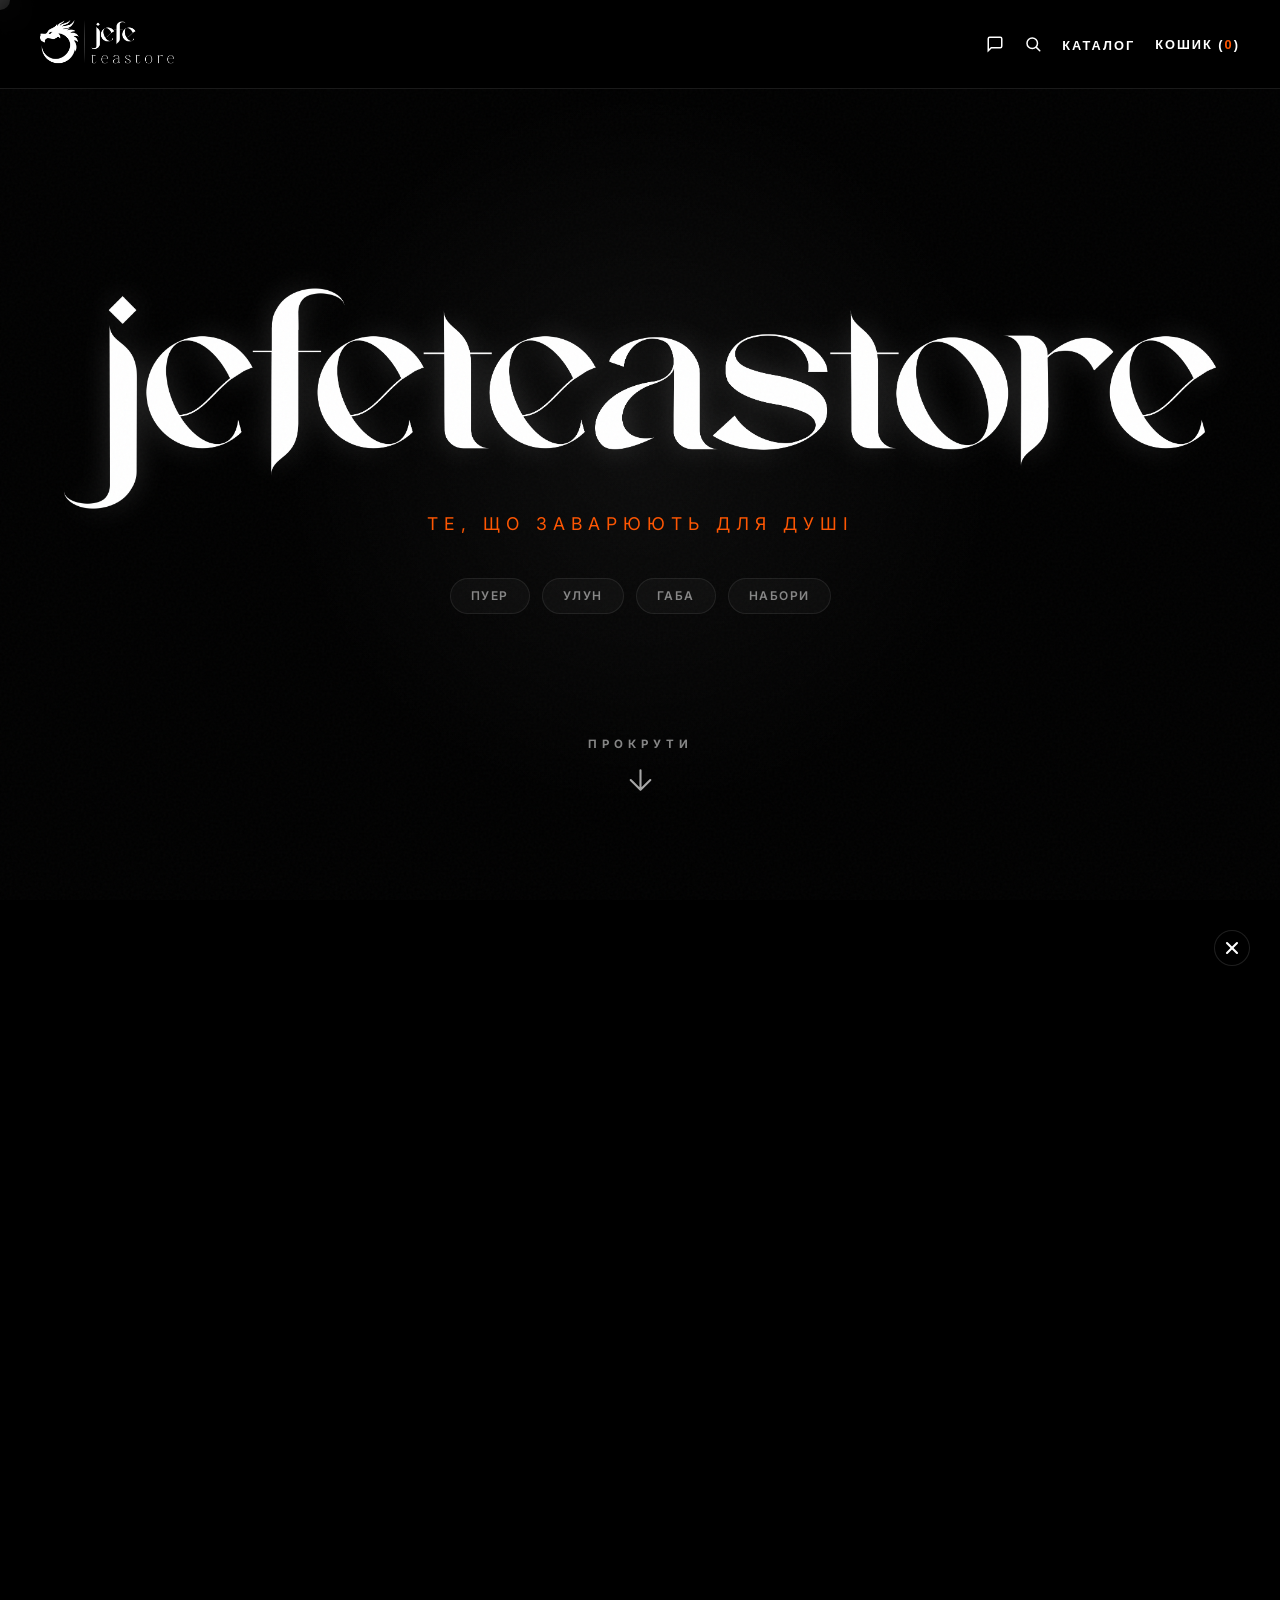
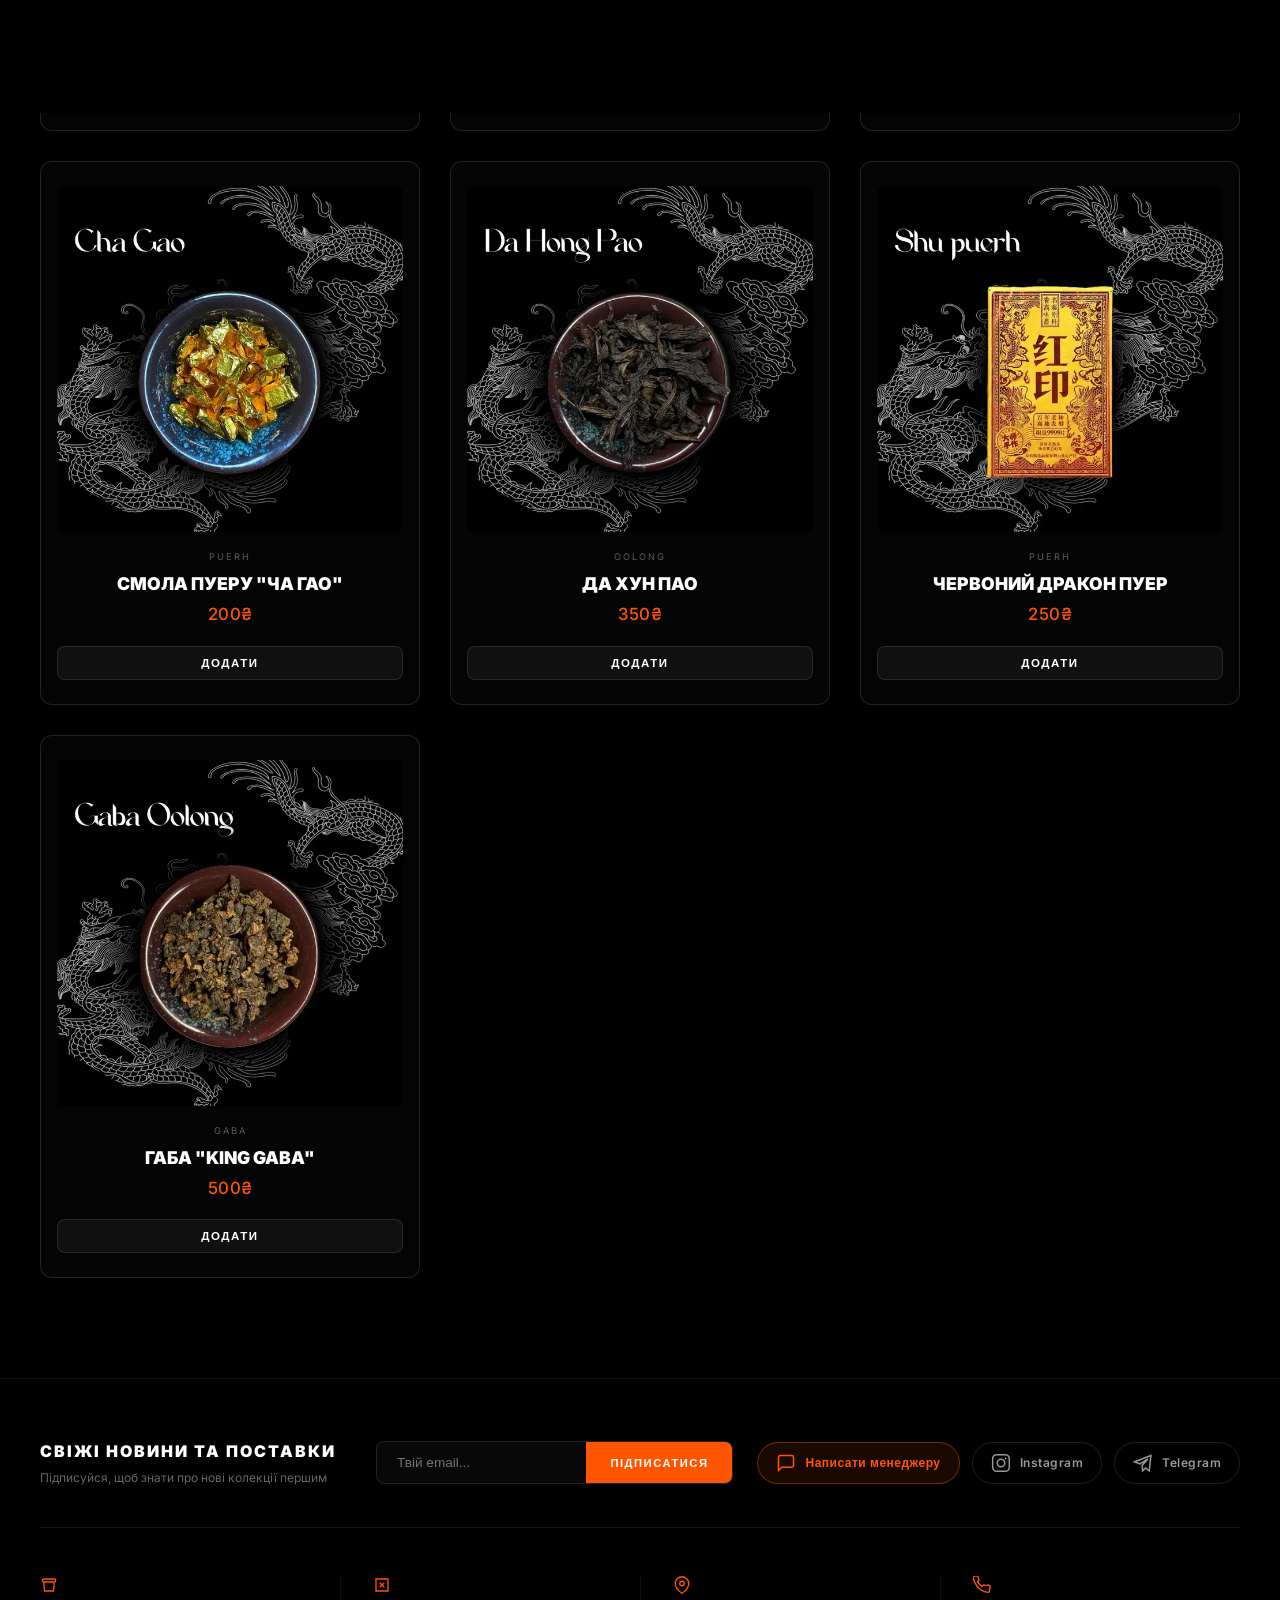
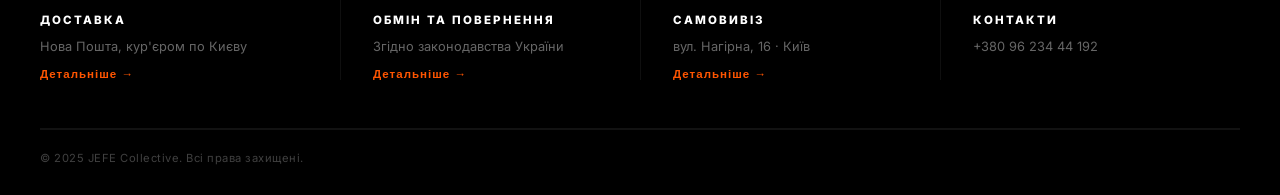
==== commit ffac489f: "Add files via upload" ====
--- a/index.html
+++ b/index.html
@@ -3,6 +3,7 @@
 <head>
     <meta charset="UTF-8">
     <meta name="viewport" content="width=device-width, initial-scale=1.0, user-scalable=no">
+    <link rel="icon" href="assets/logo.png" type="image/png">
     <meta name="description" content="jefeteastore — Китайський чай для душі: Пуер, Улуни, Габа.">
     <meta name="keywords" content="китайський чай, купити чай київ, пуер, улуни, габа, jefeteastore, чайний магазин">
     <meta name="author" content="JEFE">
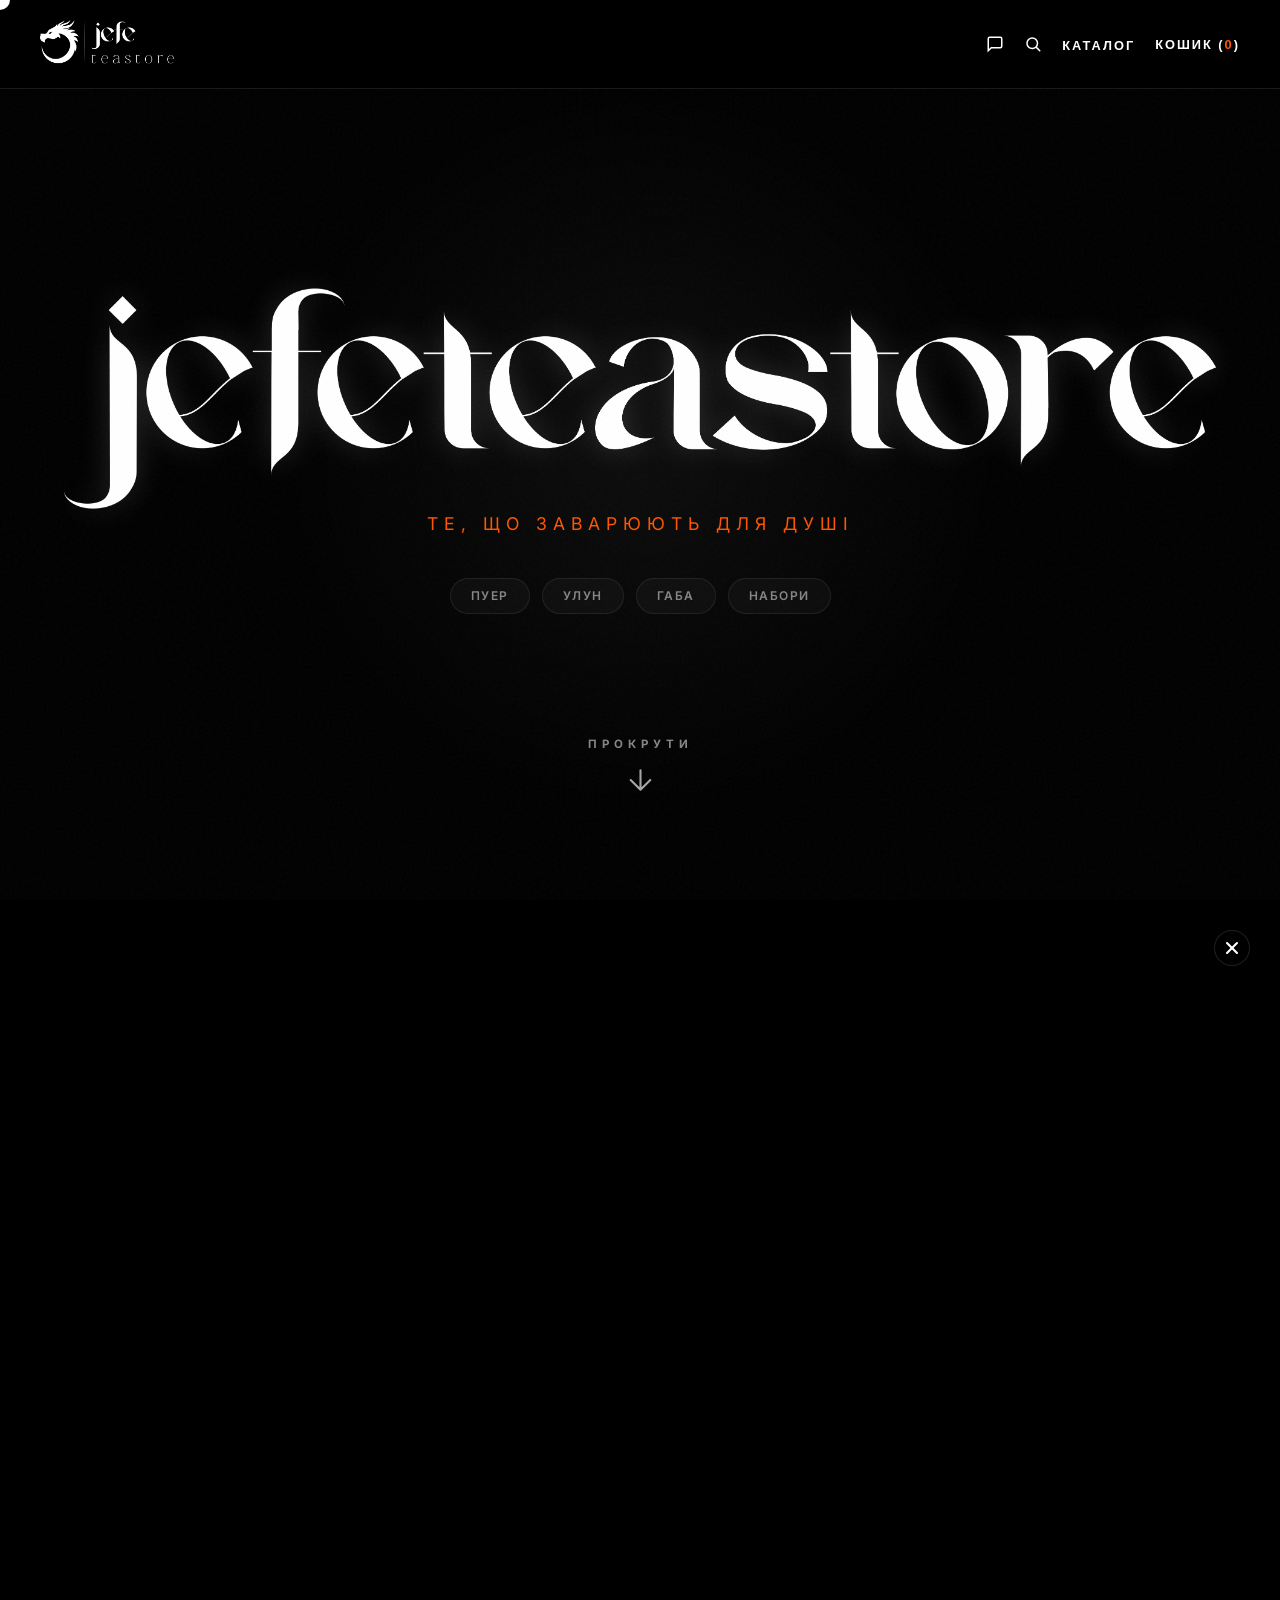
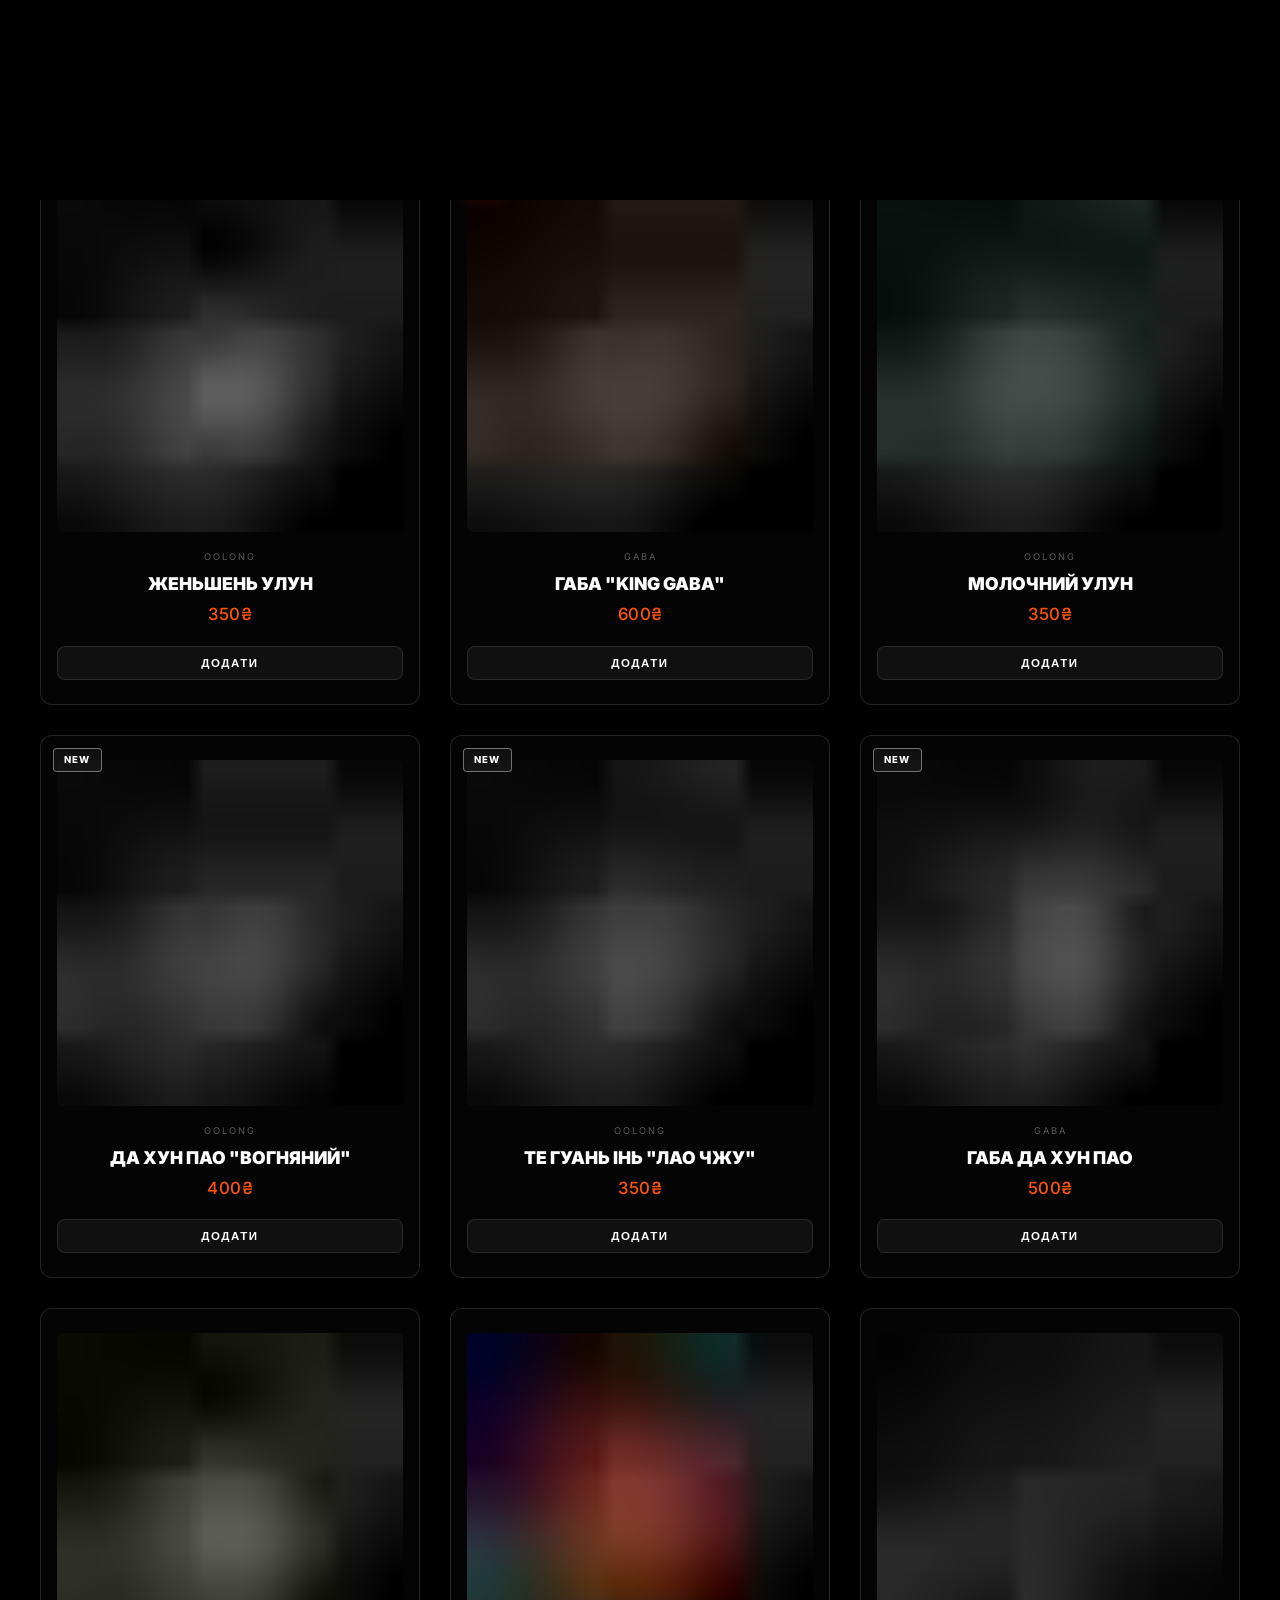
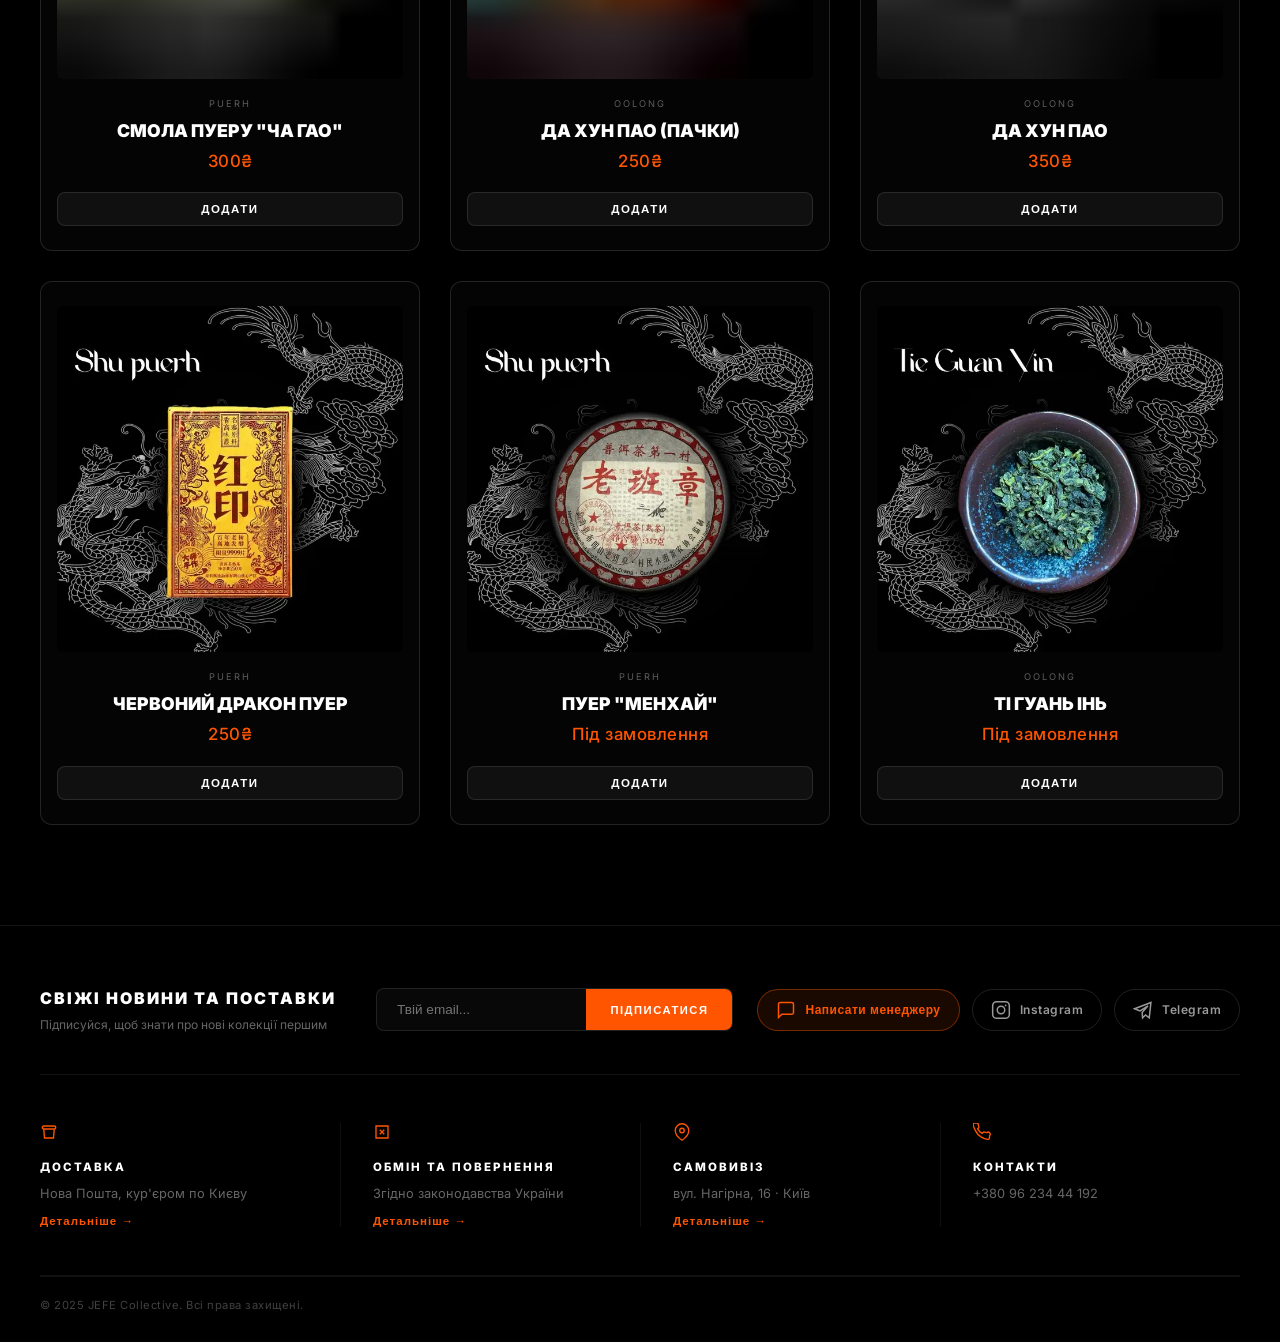
==== commit 139cfafe: "Add files via upload" ====
--- a/index.html
+++ b/index.html
@@ -507,14 +507,32 @@
             
             <form id="checkout-form" onsubmit="UI.handleCheckoutSubmit(event)">
                 <div class="checkout-fields">
-                    <div class="c-field">
-                        <label>ПІБ *</label>
-                        <input type="text" id="co-name" placeholder="Іванов Іван" required>
-                    </div>
-                    
+                    <div class="c-field messenger-field">
+                        <label>Ваш месенджер *</label>
+                        <div class="messenger-selector-tg">
+                            <label class="messenger-option-tg">
+                                <input type="radio" name="order-messenger" value="Telegram" checked>
+                                <span class="messenger-box-tg">Telegram</span>
+                            </label>
+                            <label class="messenger-option-tg">
+                                <input type="radio" name="order-messenger" value="Viber">
+                                <span class="messenger-box-tg">Viber</span>
+                            </label>
+                            <label class="messenger-option-tg">
+                                <input type="radio" name="order-messenger" value="WhatsApp">
+                                <span class="messenger-box-tg">WhatsApp</span>
+                            </label>
+                        </div>
+                    </div>
+
                     <div class="c-field">
                         <label>Номер телефону *</label>
                         <input type="tel" id="co-phone" value="+380" placeholder="+380 XX XXX XX XX" required>
+                    </div>
+
+                    <div class="c-field desktop-only">
+                        <label>ПІБ (необов'язково)</label>
+                        <input type="text" id="co-name" placeholder="Іванов Іван">
                     </div>
                     
                     <div class="c-field">
--- a/style.css
+++ b/style.css
@@ -8,12 +8,163 @@
 :root {
     --bg: #000;
     --text: #fff;
-    --accent: #fff; /* White Accent */
-    --orange: #FF5500; /* Vibrant Orange */
+    --accent: #fff;
+    --orange: #FF5500;
     --border: rgba(255,255,255,0.1);
     --font-heading: 'Agoka', sans-serif;
     --font-body: 'Inter', sans-serif;
     --transition: all 0.6s cubic-bezier(0.16, 1, 0.3, 1);
+}
+
+@media (max-width: 820px) {
+    :root {
+        --surface-color: #111;
+        --border-color: #333;
+    }
+
+    body { background: #000 !important; }
+
+    /* TG Style 2-Column Grid */
+    #product-grid {
+        display: grid !important;
+        grid-template-columns: repeat(2, 1fr) !important;
+        gap: 12px !important;
+        padding: 16px !important;
+        width: 100% !important;
+        max-width: 100% !important;
+    }
+
+    .card {
+        width: 100% !important;
+        max-width: 100% !important;
+        margin: 0 !important;
+        background: var(--surface-color) !important;
+        border: 1px solid var(--border-color) !important;
+        padding: 12px !important;
+        border-radius: 16px !important;
+        display: flex !important;
+        flex-direction: column !important;
+        gap: 8px !important;
+        box-shadow: 0 4px 15px rgba(0,0,0,0.5) !important;
+    }
+
+    .card-media {
+        aspect-ratio: 1/1 !important;
+        background: #000 !important;
+        border-radius: 10px !important;
+        overflow: hidden !important;
+        border-bottom: 1px solid var(--border-color) !important;
+    }
+
+    .card-info {
+        padding: 8px 0 !important;
+        text-align: center !important;
+        display: flex !important;
+        flex-direction: column !important;
+        gap: 4px !important;
+    }
+
+    .card-title {
+        font-size: 0.9rem !important;
+        line-height: 1.2 !important;
+        min-height: 2.4em !important;
+    }
+
+    .card-price {
+        font-size: 1rem !important;
+        background: rgba(255,255,255,0.08) !important;
+        padding: 4px 8px !important;
+        border-radius: 10px !important;
+        display: inline-block !important;
+        width: fit-content !important;
+        margin: 0 auto !important;
+    }
+
+    /* TG Style Bottom-Up Modals */
+    .sidebar {
+        z-index: 100000 !important;
+        background: rgba(0,0,0,0.85) !important;
+        backdrop-filter: blur(8px) !important;
+    }
+
+    .sidebar-content {
+        width: 100% !important;
+        height: auto !important;
+        max-height: 92vh !important;
+        bottom: 0 !important;
+        top: auto !important;
+        border-radius: 24px 24px 0 0 !important;
+        transform: translateY(100%) !important;
+        transition: transform 0.4s cubic-bezier(0.2, 0.8, 0.2, 1) !important;
+        background: #111 !important;
+        border-top: 1px solid #333 !important;
+        padding: 24px !important;
+    }
+
+    .sidebar.active .sidebar-content {
+        transform: translateY(0) !important;
+    }
+
+    /* Messenger Selector Styling (Ported from TG App) */
+    .messenger-selector-tg {
+        display: flex;
+        gap: 8px;
+        margin-top: 10px;
+    }
+
+    .messenger-option-tg {
+        flex: 1;
+        cursor: pointer;
+    }
+
+    .messenger-option-tg input {
+        display: none;
+    }
+
+    .messenger-box-tg {
+        display: block;
+        padding: 12px 8px;
+        text-align: center;
+        background: rgba(255, 255, 255, 0.05);
+        border: 1px solid #333;
+        border-radius: 12px;
+        font-size: 0.8rem;
+        color: #888;
+        transition: all 0.2s ease;
+    }
+
+    .messenger-option-tg input:checked + .messenger-box-tg {
+        background: #fff;
+        color: #000;
+        border-color: #fff;
+        font-weight: 700;
+    }
+
+    .c-field label {
+        font-size: 0.75rem !important;
+        color: #888 !important;
+        text-transform: uppercase !important;
+        letter-spacing: 1px !important;
+        margin-bottom: 8px !important;
+    }
+
+    .c-field input, .c-field textarea {
+        background: rgba(255,255,255,0.05) !important;
+        border: 1px solid #333 !important;
+        padding: 14px !important;
+        border-radius: 12px !important;
+        font-size: 1rem !important;
+    }
+
+    .nav-btn {
+        width: 44px !important;
+        height: 44px !important;
+        background: rgba(255,255,255,0.1) !important;
+        border-radius: 50% !important;
+        display: flex !important;
+        align-items: center !important;
+        justify-content: center !important;
+    }
 }
 
 * {
@@ -40,12 +191,12 @@
 
 body.no-scroll {
     overflow: hidden !important;
-    position: fixed;
-    width: 100%;
-    height: 100%;
-}
-
-/* Background Effects - Simplified for better performance and clarity */
+    height: 100vh !important;
+    position: fixed !important;
+    width: 100% !important;
+    touch-action: none !important;
+}
+
 .grain {
     position: fixed;
     top: 0;
@@ -65,11 +216,9 @@
     width: 100%;
     height: 100%;
     z-index: -1;
-    background:
-        radial-gradient(circle at var(--x, 50%) var(--y, 50%), rgba(255, 255, 255, 0.05) 0%, transparent 50%);
+    background: radial-gradient(circle at var(--x, 50%) var(--y, 50%), rgba(255, 255, 255, 0.05) 0%, transparent 50%);
     pointer-events: none;
 }
-/* Removed old dynamic dragon layers */
 
 .cursor {
     position: fixed;
@@ -105,7 +254,7 @@
     display: flex;
     justify-content: space-between;
     align-items: center;
-    z-index: 10001; /* Above EVERYTHING including sidebar and modals */
+    z-index: 1000; /* Header stays high but below full-screen modals */
     background: rgba(0, 0, 0, 0.8);
     backdrop-filter: blur(15px);
     border-bottom: 1px solid var(--border);
@@ -197,7 +346,7 @@
     padding-left: 20px;
 }
 
-.dropdown:hover .dropdown-content {
+.dropdown-content.active {
     display: block;
 }
 
@@ -208,6 +357,7 @@
 /* Hero Section - Fixed overlapping and scaling */
 .hero {
     min-height: 100vh;
+    height: 100vh; /* Default */
     display: flex;
     flex-direction: column;
     justify-content: center;
@@ -538,20 +688,76 @@
     margin-bottom: 10px;
 }
 
+/* Badges */
+.badge {
+    position: absolute;
+    top: 12px;
+    left: 12px;
+    z-index: 15;
+    padding: 4px 10px;
+    border-radius: 4px;
+    font-size: 0.6rem;
+    font-weight: 800;
+    text-transform: uppercase;
+    letter-spacing: 1.2px;
+    backdrop-filter: blur(8px);
+    pointer-events: none;
+    animation: fadeIn 0.4s ease forwards;
+}
+
+.badge-new {
+    border: 1px solid rgba(255, 255, 255, 0.4);
+    color: #fff;
+    background: rgba(255, 255, 255, 0.05);
+}
+
+.badge-hit {
+    border: 1px solid rgba(255, 85, 0, 0.5);
+    color: var(--orange);
+    background: rgba(255, 85, 0, 0.05);
+    box-shadow: 0 4px 15px rgba(255, 85, 0, 0.1);
+}
+
+.badge-sale {
+    background: var(--orange);
+    color: #000;
+    border: 1px solid var(--orange);
+    font-weight: 900;
+}
+
 /* Responsive card widths */
 @media (max-width: 1100px) {
     .card { flex: 0 0 calc(33.333% - 11px); }
 }
 
 @media (max-width: 720px) {
+    .product-grid {
+        grid-template-columns: repeat(2, 1fr) !important;
+        gap: 12px;
+        padding: 10px;
+    }
+
     .card { 
-        flex: 0 0 calc(100%); 
-        padding: 30px 20px; 
-        max-width: 400px;
-        margin: 0 auto;
-    }
-    .card-title { font-size: 1.2rem; }
-    .card-price { font-size: 1.1rem; }
+        flex-direction: column;
+        border-radius: 12px;
+    }
+    
+    .card-media {
+        flex: none;
+        width: 100%;
+        border-radius: 12px 12px 0 0 !important;
+    }
+
+    .card-info {
+        padding: 12px 10px;
+        text-align: center;
+        align-items: center;
+        gap: 4px;
+    }
+
+    .card-title { font-size: 0.82rem; min-height: 2.5em; text-align: center; margin-bottom: auto; }
+    .card-price { font-size: 1rem; margin-bottom: 8px; }
+    .card-add-btn { font-size: 0.65rem; padding: 10px 0; margin: 0; }
 }
 
 
@@ -581,21 +787,68 @@
 
 .sidebar-content {
     position: absolute;
+    top: 0;
     right: 0;
-    top: 0;
-    width: 450px; /* Default desktop size */
+    width: 440px;
+    max-width: 90%;
     height: 100%;
     background: #000;
+    border-left: 1px solid var(--border);
+    transition: transform 0.6s cubic-bezier(0.16, 1, 0.3, 1);
+    transform: translateX(100%);
+    padding: 0;
     display: flex;
     flex-direction: column;
-    transform: translateX(100%);
-    transition: var(--transition);
-    overflow: hidden; /* Header/Footer will be handled here */
+    z-index: 10002;
+    overscroll-behavior: contain;
 }
 
 @media (max-width: 768px) {
     .sidebar-content {
         width: 100%;
+        max-width: 100%;
+        border: none;
+        padding-top: env(safe-area-inset-top);
+    }
+    
+    .sidebar-header {
+        padding: 30px 20px;
+        border-bottom: 1px solid #111;
+    }
+    
+    .sidebar-header .nav-btn {
+    width: 44px;
+    height: 44px;
+    font-size: 2rem;
+    display: flex;
+    align-items: center;
+    justify-content: center;
+    background: #111;
+    border-radius: 50%;
+}
+    
+    .sidebar-header h3 {
+        font-size: 2rem;
+        font-weight: 900;
+        text-transform: uppercase;
+    }
+
+    .checkout-fields {
+        gap: 25px;
+        padding: 10px;
+    }
+
+    .c-field input, .c-field textarea {
+        padding: 18px;
+        font-size: 1rem;
+        background: #0d0d0d;
+    }
+
+    .sidebar-footer {
+        padding: 20px;
+        border-top: 1px solid #111;
+        background: #000;
+        padding-bottom: calc(20px + env(safe-area-inset-bottom));
     }
 }
 
@@ -648,16 +901,27 @@
 /* Detail View - Modal beneath header */
 .detail-view {
     position: fixed;
-    top: 87px;
+    top: 0;
     left: 0;
     width: 100%;
-    height: calc(100vh - 87px);
+    height: 100%;
+    z-index: 10003;
     background: #000;
-    z-index: 3000;
     transform: translateY(100%);
-    transition: var(--transition);
+    transition: transform 0.6s cubic-bezier(0.16, 1, 0.3, 1);
     overflow-y: auto;
     -webkit-overflow-scrolling: touch;
+    overscroll-behavior: contain;
+    display: flex;
+    justify-content: center;
+    align-items: center; /* Desktop default */
+}
+
+@media (max-width: 820px) {
+    .detail-view {
+        display: block; /* Critical for scroll on mobile */
+        padding: 20px 0 60px;
+    }
 }
 
 .detail-view.active { transform: translateY(0); }
@@ -741,7 +1005,7 @@
     font-size: 2.2rem;
     font-weight: 900;
     color: #fff;
-    margin-top: 10px;
+    margin: 0;
     text-align: center;
     width: 100%;
 }
@@ -750,65 +1014,70 @@
 
 .detail-container--v2 {
     max-width: 1100px;
-    margin: 0 auto;
-    padding: 20px 40px 80px;
+    margin: auto;
+    padding: 0;
+    background: #000;
+    border: 1px solid var(--border);
+    border-radius: 20px;
     display: grid;
-    grid-template-columns: 1fr 1fr;
-    gap: 60px;
-    align-items: stretch;
+    grid-template-columns: 1fr 1.2fr;
+    overflow: hidden;
+}
+
+.detail-media {
+    width: 100%;
+    background: #000;
+    position: relative;
+    display: flex;
+    flex-direction: column;
+}
+
+.detail-info--v2 {
+    display: flex;
+    flex-direction: column;
+    padding: 60px 50px;
+    gap: 32px;
 }
 
 @media (max-width: 900px) {
     .detail-container--v2 {
-        grid-template-columns: 1fr;
-        gap: 20px; /* Reduced gap */
-        padding: 0 20px 60px;
-        max-width: 500px;
+        display: flex;
+        flex-direction: column;
+        width: 100%;
+        margin: 0;
+        border-radius: 0;
+        border: none;
+    }
+
+    .detail-media {
+        width: 100%;
+        aspect-ratio: 1;
+    }
+
+    .detail-info--v2 {
+        padding: 24px 20px 60px;
+        gap: 24px;
     }
     
-    .detail-img-v2 {
-        width: calc(100% + 40px);
-        margin: 0 -20px 0;
-        border-radius: 0;
-        height: 60vh;
-    }
-    
-    .detail-info--v2 {
-        padding: 0;
-        gap: 15px; /* Tighter block gaps */
-    }
-
-    .dp-content-top {
-        gap: 15px !important;
-    }
-
-    .detail-price {
-        margin: 20px 0 10px !important; /* +5px shift before price */
-        font-size: 2.2rem;
-        font-weight: 900;
-    }
-}
-
-.detail-info--v2 {
+    .dp-content-top, .dp-content-bottom {
+        gap: 24px !important;
+    }
+}
+
+.dp-content-top {
     display: flex;
     flex-direction: column;
-    justify-content: space-between;
-}
-
-.dp-content-top {
+    gap: 32px;
+}
+
+.dp-content-bottom {
     display: flex;
     flex-direction: column;
-    gap: 40px; /* Increased gap for top blocks */
-}
-
-.dp-content-bottom {
-    display: flex;
-    flex-direction: column;
-    gap: 20px;
+    gap: 32px;
 }
 
 /* Top internal section */
-.dp-top { display: flex; flex-direction: column; gap: 40px; } /* Balanced gaps around description */
+.dp-top { display: flex; flex-direction: column; gap: 24px; } /* Balanced gaps around description */
 
 .dp-meta {
     display: flex;
@@ -920,7 +1189,7 @@
 .dp-purchase {
     display: flex;
     gap: 20px;
-    margin-top: 10px;
+    margin: 0;
 }
 
 .dp-price-label {
@@ -961,24 +1230,15 @@
 }
 
 @media (max-width: 820px) {
-    .detail-container--v2 {
-        grid-template-columns: 1fr;
-        padding: 24px 20px 48px;
-        gap: 32px;
-        text-align: center;
-    }
-    .dp-meta { justify-content: center; }
-    .dp-name { font-size: 1.8rem; }
-    .dp-desc { margin: 0 auto; max-width: 90%; }
-    .dp-brew-grid { grid-template-columns: repeat(2, 1fr); gap: 10px; }
-    .dp-purchase { flex-direction: column; align-items: center; gap: 15px; }
-    .dp-purchase .btn-buy { width: 100%; border-radius: 8px; }
-    .detail-price { 
-        text-align: center; 
-        font-size: 1.8rem; 
-        width: 100%;
-        margin: 15px 0;
-    }
+    .card { 
+        flex: 0 0 calc(100%); 
+        padding: 30px 20px; 
+        max-width: 400px;
+        margin: 0 auto;
+    }
+    .card-title { font-size: 1.2rem; }
+    .card-price { font-size: 1.1rem; }
+    .card-add-btn { margin-top: 18px; }
 }
 
 
@@ -2136,7 +2396,7 @@
 
 .search-panel {
     position: absolute;
-    top: 80px;
+    top: 140px;
     left: 50%;
     transform: translateX(-50%) translateY(-20px);
     width: 90%;
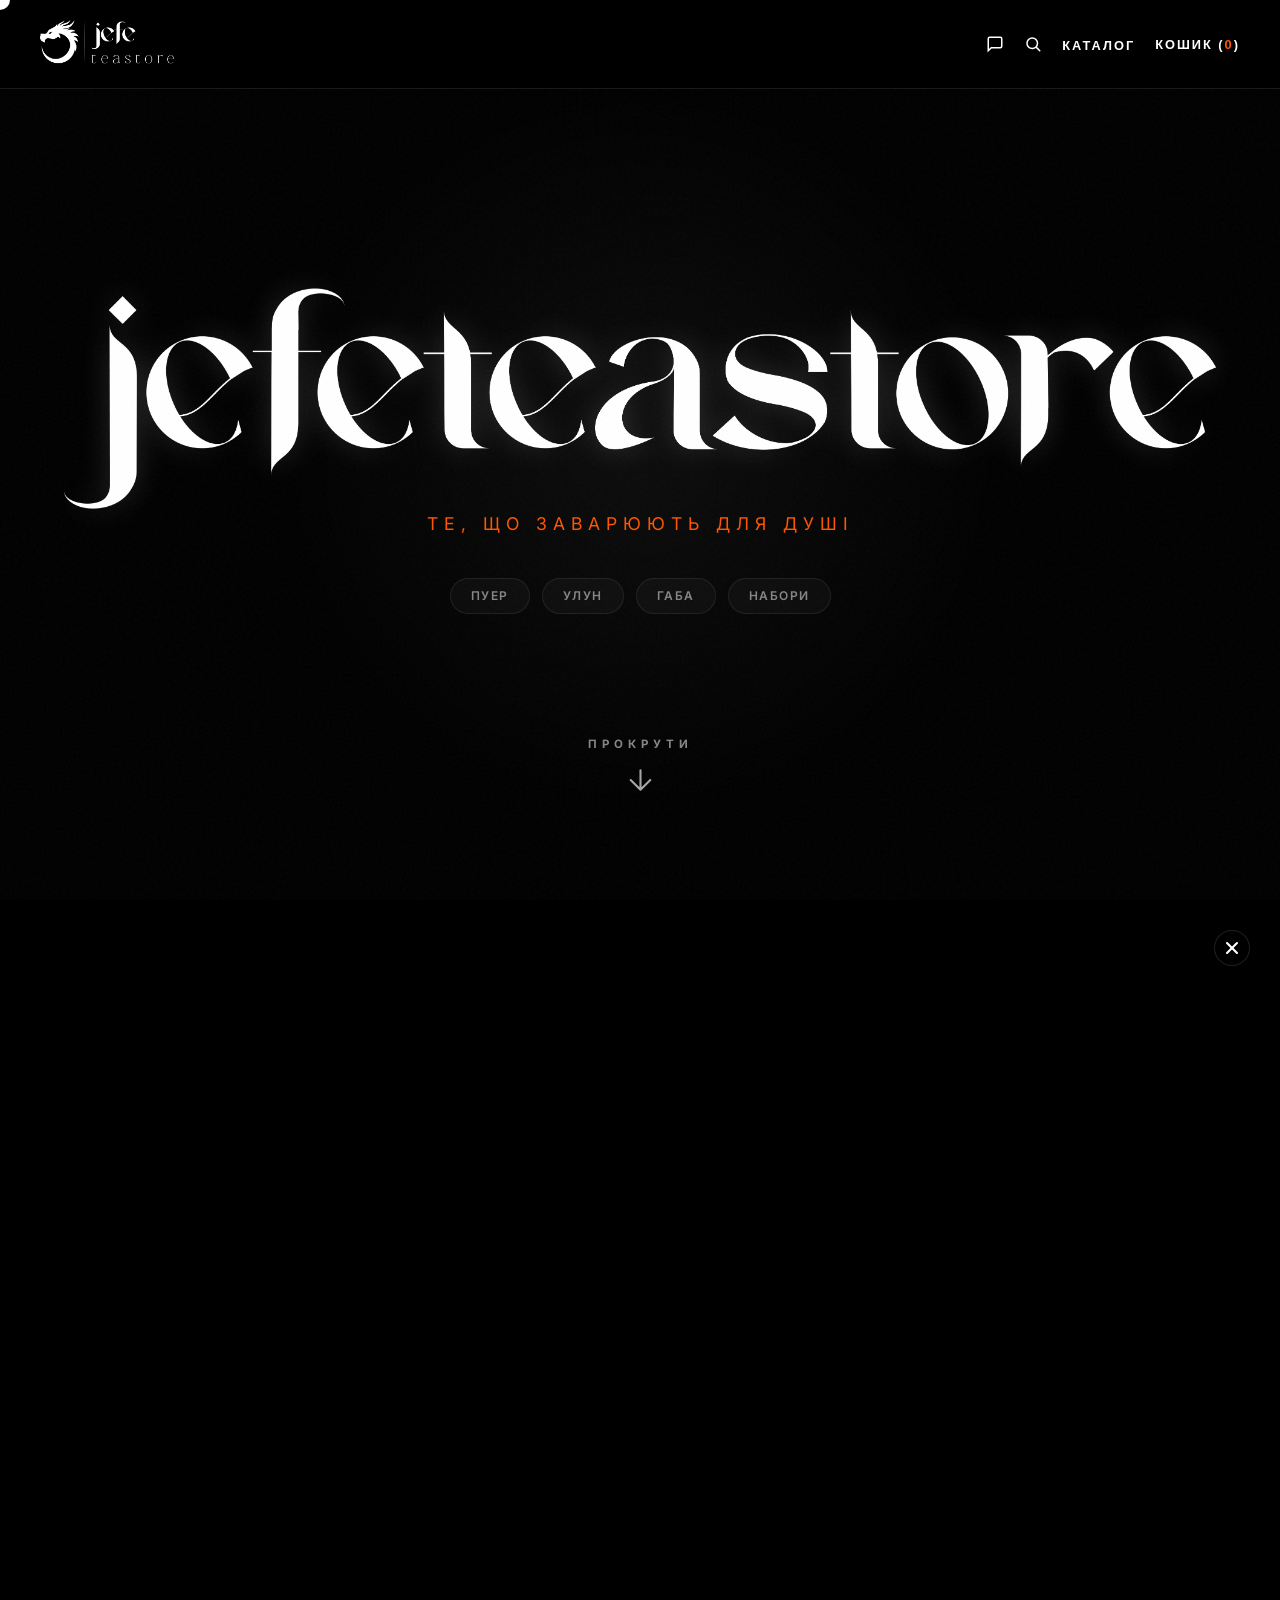
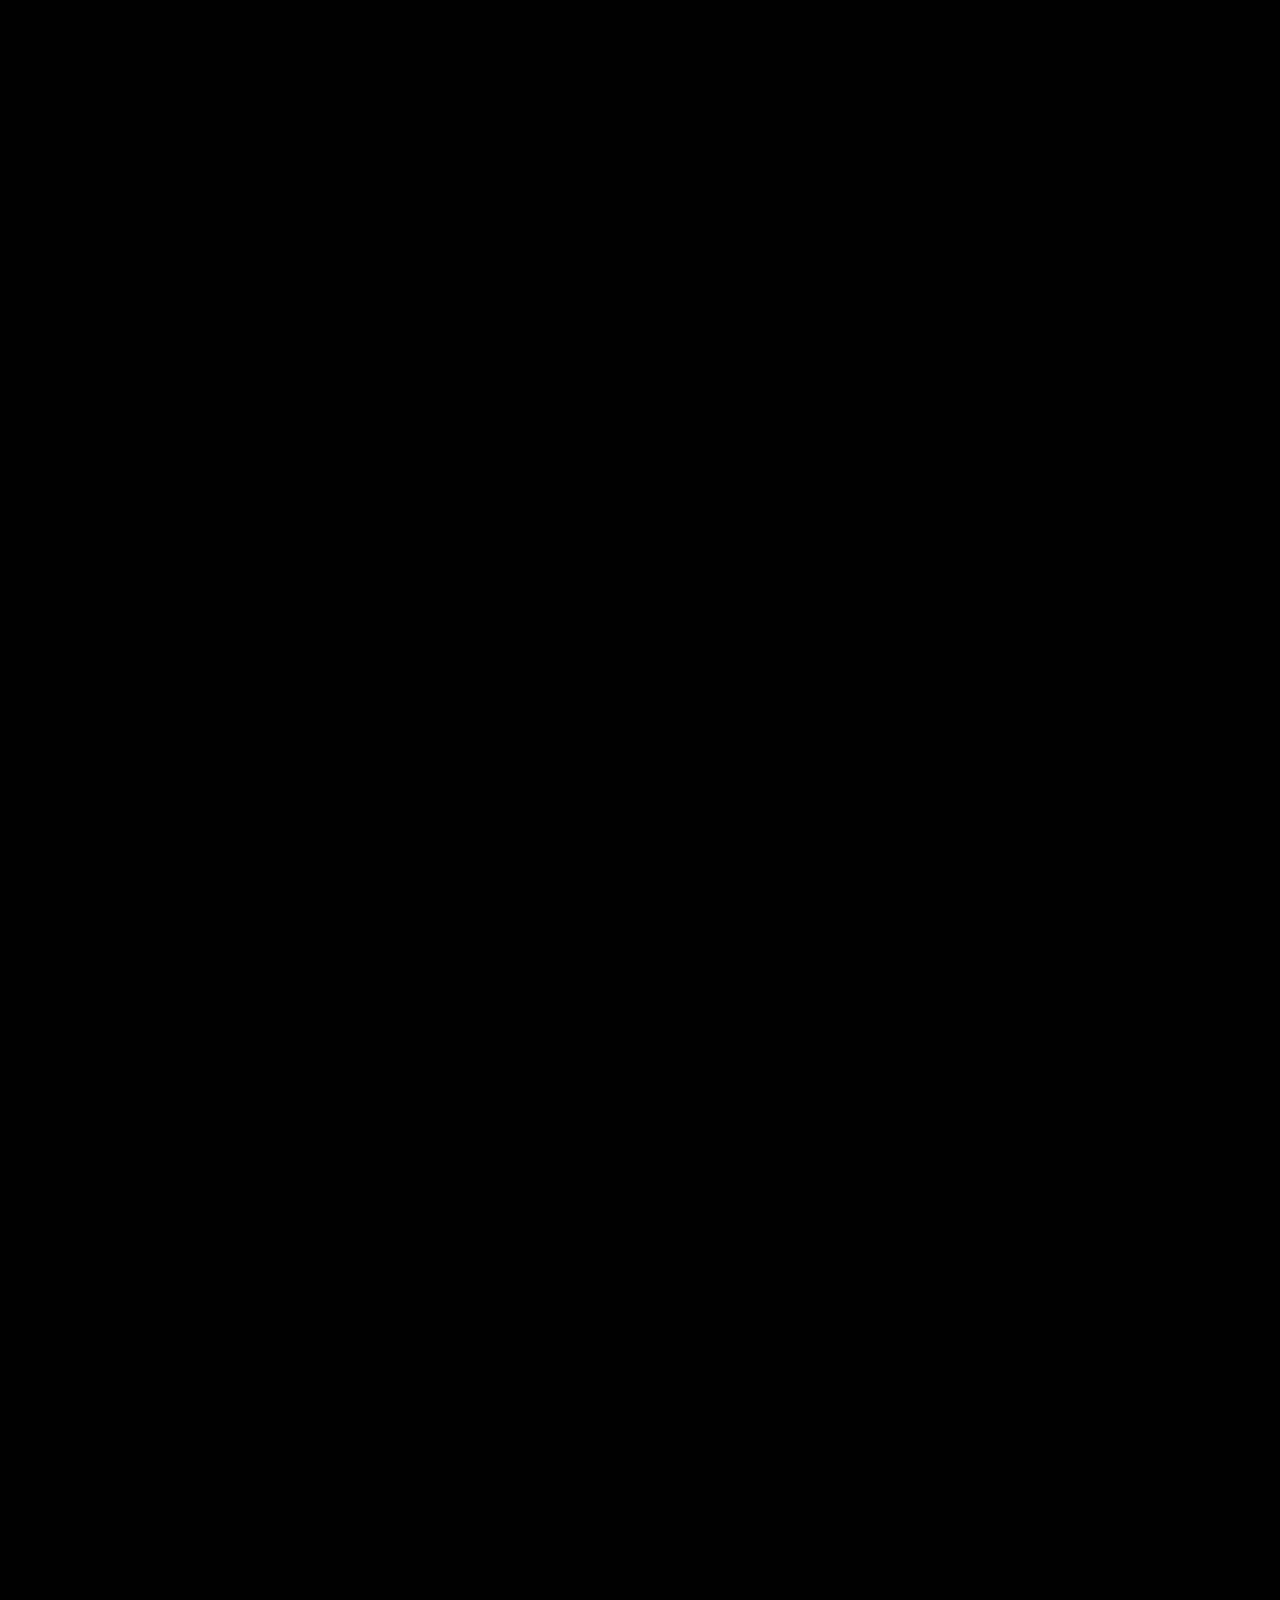
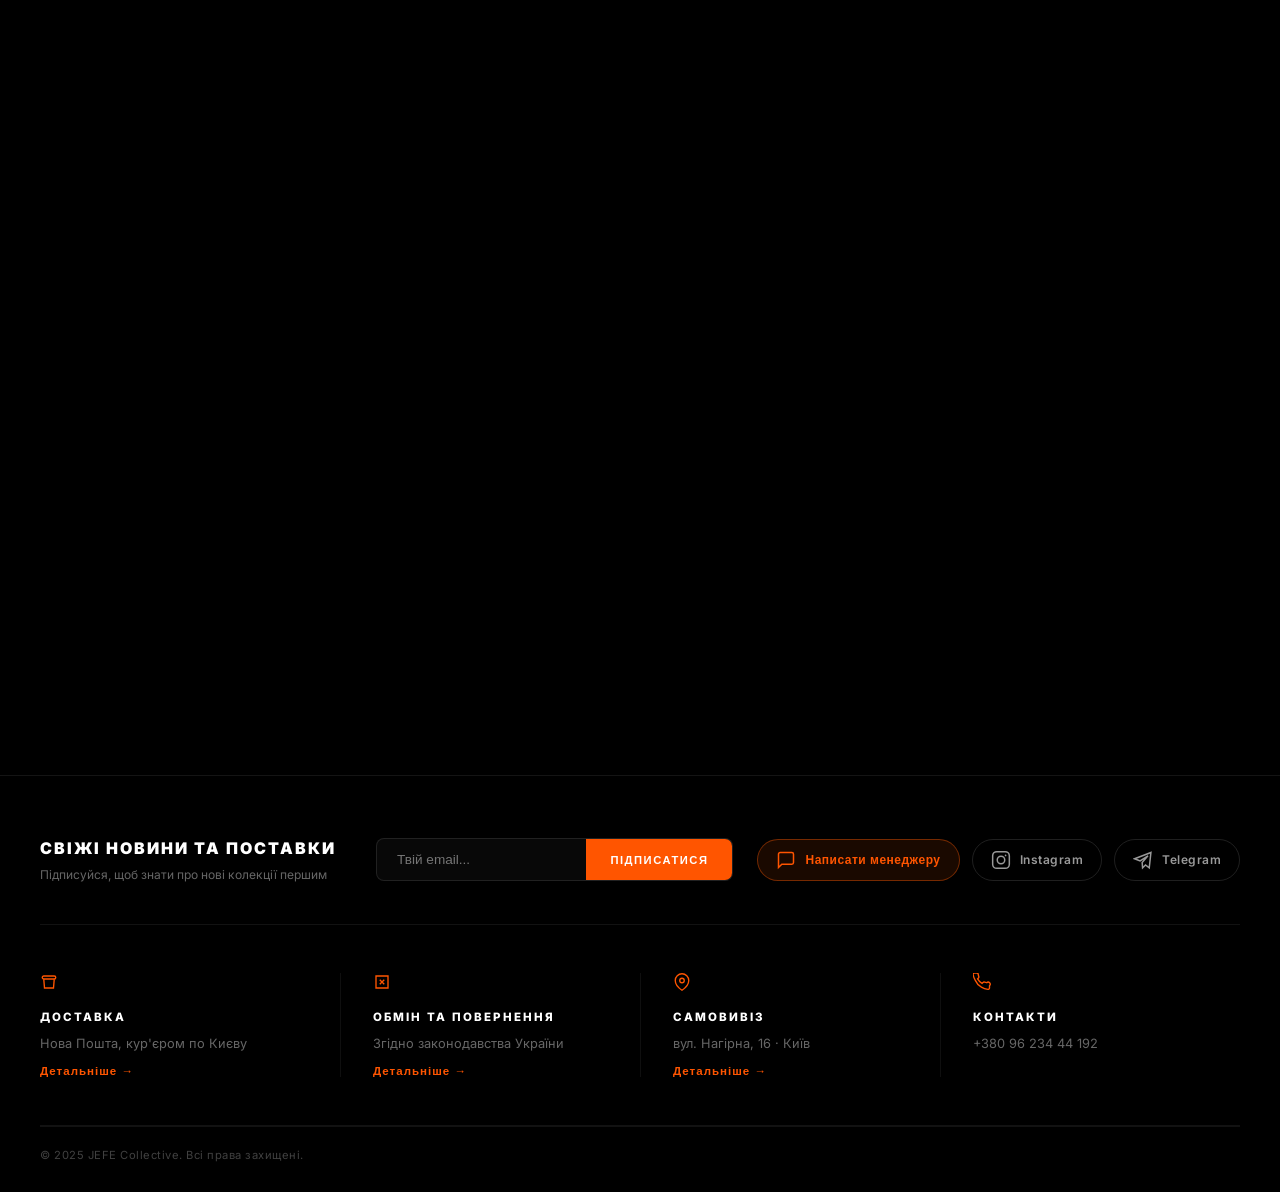
==== commit 6c4a317d: "Add files via upload" ====
--- a/index.html
+++ b/index.html
@@ -157,8 +157,11 @@
             </div>
 
             <div id="product-grid" class="product-grid">
-                <!-- Products injected via JS -->
-            </div>
+                <!-- Data-driven injection -->
+            </div>
+            
+            <!-- Infinite Scroll Sentinel (Invisible) -->
+            <div id="scroll-sentinel" style="height: 50px; margin-top: 20px; width: 100%;"></div>
         </section>
     </main>
 
--- a/style.css
+++ b/style.css
@@ -18,152 +18,95 @@
 
 @media (max-width: 820px) {
     :root {
-        --surface-color: #111;
-        --border-color: #333;
+        --surface-color: #000;
+        --border-color: rgba(255,255,255,0.15);
+        --accent-glow: rgba(255,255,255,0.05);
     }
 
     body { background: #000 !important; }
 
-    /* TG Style 2-Column Grid */
+    /* Performance: Hard-kill heavy effects on mobile */
+    .grain, .mesh-glow, .cursor { display: none !important; }
+
+    /* Fix Header Icons Alignment */
+    header {
+        padding: 15px 20px !important;
+        background: rgba(0,0,0,0.8) !important;
+        backdrop-filter: blur(15px) !important;
+    }
+
+    .nav-links {
+        display: flex !important;
+        gap: 12px !important;
+        align-items: center !important;
+    }
+
+    .nav-btn {
+        width: 38px !important;
+        height: 38px !important;
+        padding: 0 !important;
+        display: flex !important;
+        align-items: center !important;
+        justify-content: center !important;
+        background: rgba(255,255,255,0.08) !important;
+        border: 1px solid rgba(255,255,255,0.1) !important;
+        border-radius: 50% !important;
+    }
+
+    .nav-btn svg { width: 18px !important; height: 18px !important; }
+
+    /* Dropdown logic for mobile (simplified header) */
+    .dropdown { display: none !important; } /* We will use the category sidebar instead */
+
+    /* Premium 2-Column Grid */
     #product-grid {
         display: grid !important;
         grid-template-columns: repeat(2, 1fr) !important;
         gap: 12px !important;
-        padding: 16px !important;
-        width: 100% !important;
-        max-width: 100% !important;
+        padding: 15px !important;
     }
 
     .card {
-        width: 100% !important;
-        max-width: 100% !important;
-        margin: 0 !important;
-        background: var(--surface-color) !important;
+        border-radius: 14px !important;
+        background: #080808 !important;
         border: 1px solid var(--border-color) !important;
-        padding: 12px !important;
-        border-radius: 16px !important;
-        display: flex !important;
-        flex-direction: column !important;
-        gap: 8px !important;
-        box-shadow: 0 4px 15px rgba(0,0,0,0.5) !important;
-    }
-
-    .card-media {
-        aspect-ratio: 1/1 !important;
-        background: #000 !important;
-        border-radius: 10px !important;
-        overflow: hidden !important;
-        border-bottom: 1px solid var(--border-color) !important;
-    }
-
-    .card-info {
-        padding: 8px 0 !important;
-        text-align: center !important;
-        display: flex !important;
-        flex-direction: column !important;
-        gap: 4px !important;
-    }
+        padding: 8px !important;
+    }
+
+    .card-media { border-radius: 10px !important; }
 
     .card-title {
-        font-size: 0.9rem !important;
-        line-height: 1.2 !important;
-        min-height: 2.4em !important;
+        font-size: 0.85rem !important;
+        font-weight: 700 !important;
+        line-height: 1.3 !important;
+        height: 2.6em !important;
+        overflow: hidden;
     }
 
     .card-price {
-        font-size: 1rem !important;
-        background: rgba(255,255,255,0.08) !important;
-        padding: 4px 8px !important;
-        border-radius: 10px !important;
-        display: inline-block !important;
-        width: fit-content !important;
-        margin: 0 auto !important;
-    }
-
-    /* TG Style Bottom-Up Modals */
-    .sidebar {
-        z-index: 100000 !important;
-        background: rgba(0,0,0,0.85) !important;
-        backdrop-filter: blur(8px) !important;
+        font-size: 0.95rem !important;
+        font-weight: 800 !important;
+        color: #fff !important;
+    }
+
+    /* Bottom-sheet Handle Decor */
+    .sidebar-content::before {
+        content: "";
+        position: absolute;
+        top: 10px;
+        left: 50%;
+        transform: translateX(-50%);
+        width: 40px;
+        height: 4px;
+        background: rgba(255,255,255,0.2);
+        border-radius: 2px;
     }
 
     .sidebar-content {
-        width: 100% !important;
-        height: auto !important;
-        max-height: 92vh !important;
-        bottom: 0 !important;
-        top: auto !important;
         border-radius: 24px 24px 0 0 !important;
-        transform: translateY(100%) !important;
-        transition: transform 0.4s cubic-bezier(0.2, 0.8, 0.2, 1) !important;
-        background: #111 !important;
-        border-top: 1px solid #333 !important;
-        padding: 24px !important;
-    }
-
-    .sidebar.active .sidebar-content {
-        transform: translateY(0) !important;
-    }
-
-    /* Messenger Selector Styling (Ported from TG App) */
-    .messenger-selector-tg {
-        display: flex;
-        gap: 8px;
-        margin-top: 10px;
-    }
-
-    .messenger-option-tg {
-        flex: 1;
-        cursor: pointer;
-    }
-
-    .messenger-option-tg input {
-        display: none;
-    }
-
-    .messenger-box-tg {
-        display: block;
-        padding: 12px 8px;
-        text-align: center;
-        background: rgba(255, 255, 255, 0.05);
-        border: 1px solid #333;
-        border-radius: 12px;
-        font-size: 0.8rem;
-        color: #888;
-        transition: all 0.2s ease;
-    }
-
-    .messenger-option-tg input:checked + .messenger-box-tg {
-        background: #fff;
-        color: #000;
-        border-color: #fff;
-        font-weight: 700;
-    }
-
-    .c-field label {
-        font-size: 0.75rem !important;
-        color: #888 !important;
-        text-transform: uppercase !important;
-        letter-spacing: 1px !important;
-        margin-bottom: 8px !important;
-    }
-
-    .c-field input, .c-field textarea {
-        background: rgba(255,255,255,0.05) !important;
-        border: 1px solid #333 !important;
-        padding: 14px !important;
-        border-radius: 12px !important;
-        font-size: 1rem !important;
-    }
-
-    .nav-btn {
-        width: 44px !important;
-        height: 44px !important;
-        background: rgba(255,255,255,0.1) !important;
-        border-radius: 50% !important;
-        display: flex !important;
-        align-items: center !important;
-        justify-content: center !important;
+        background: #0a0a0a !important;
+        border-top: 1px solid rgba(255,255,255,0.1) !important;
+        padding: 40px 20px 20px !important; /* Top padding for handle */
     }
 }
 
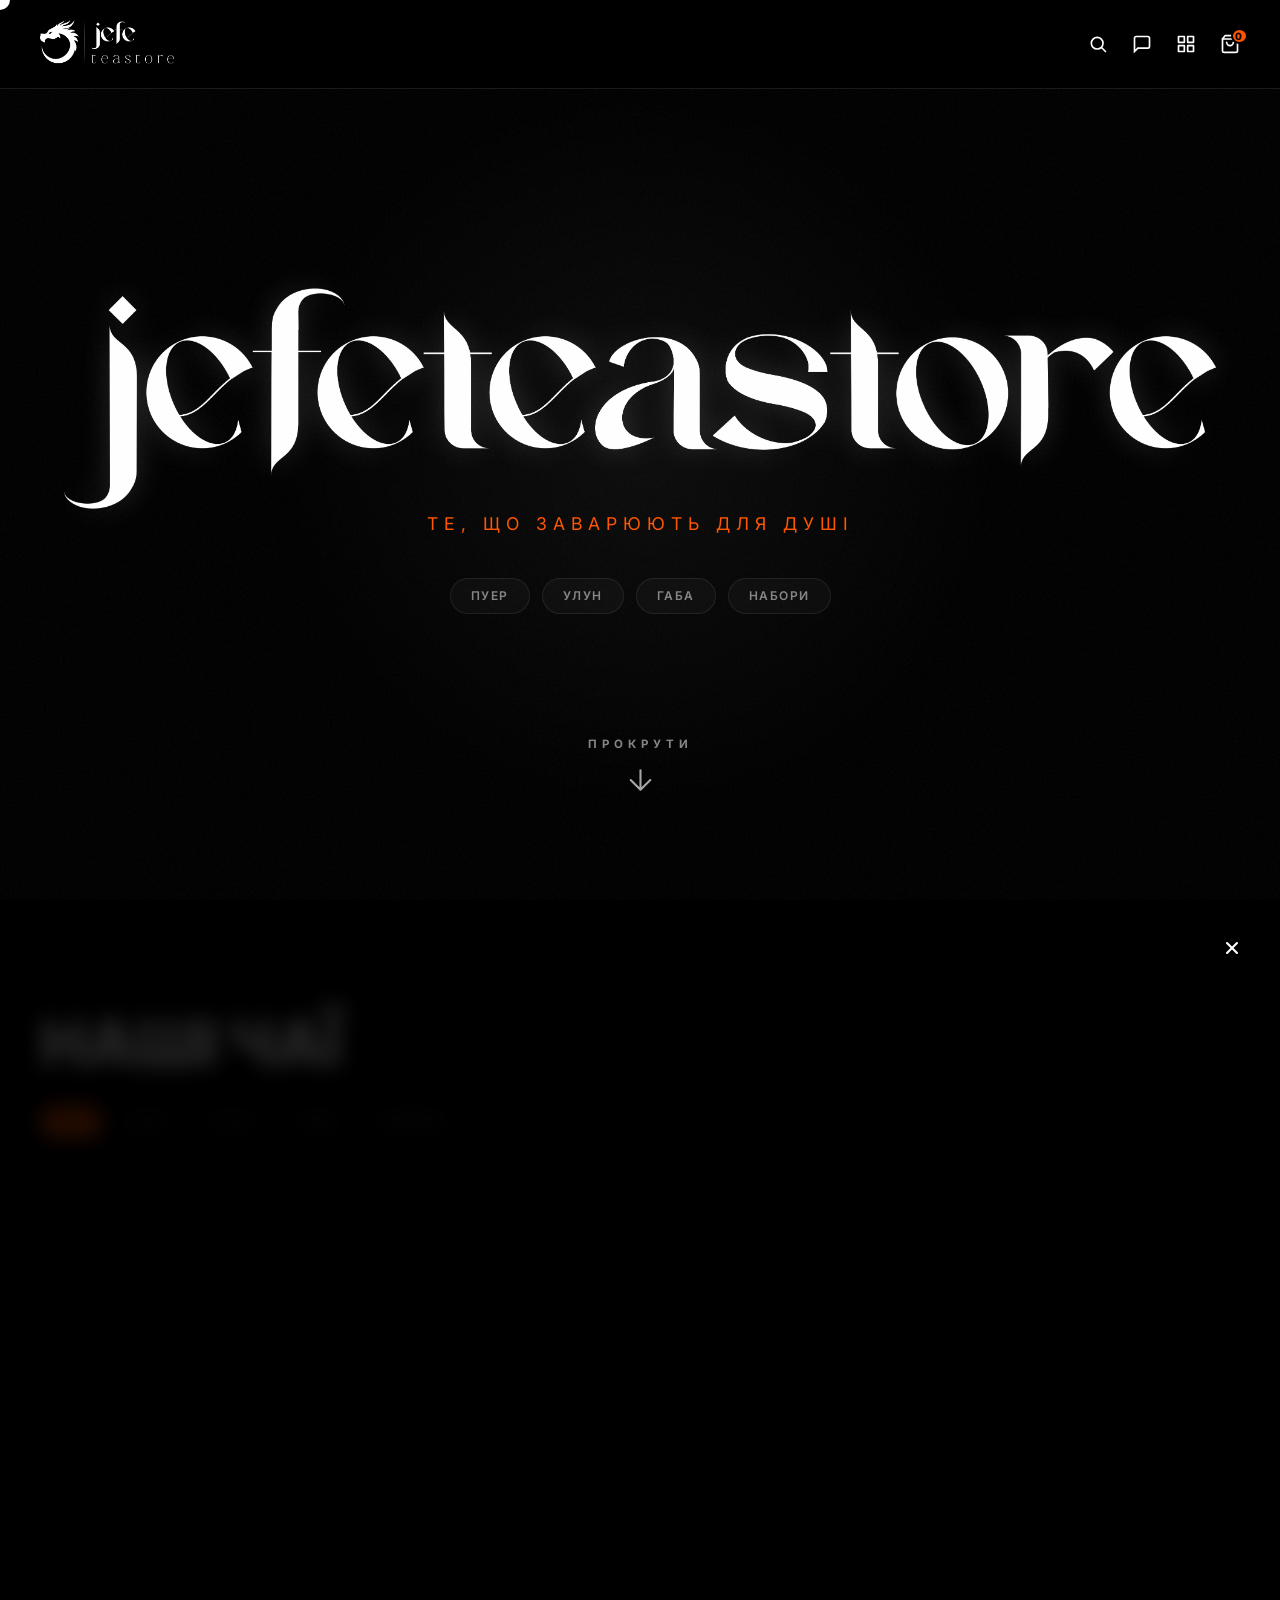
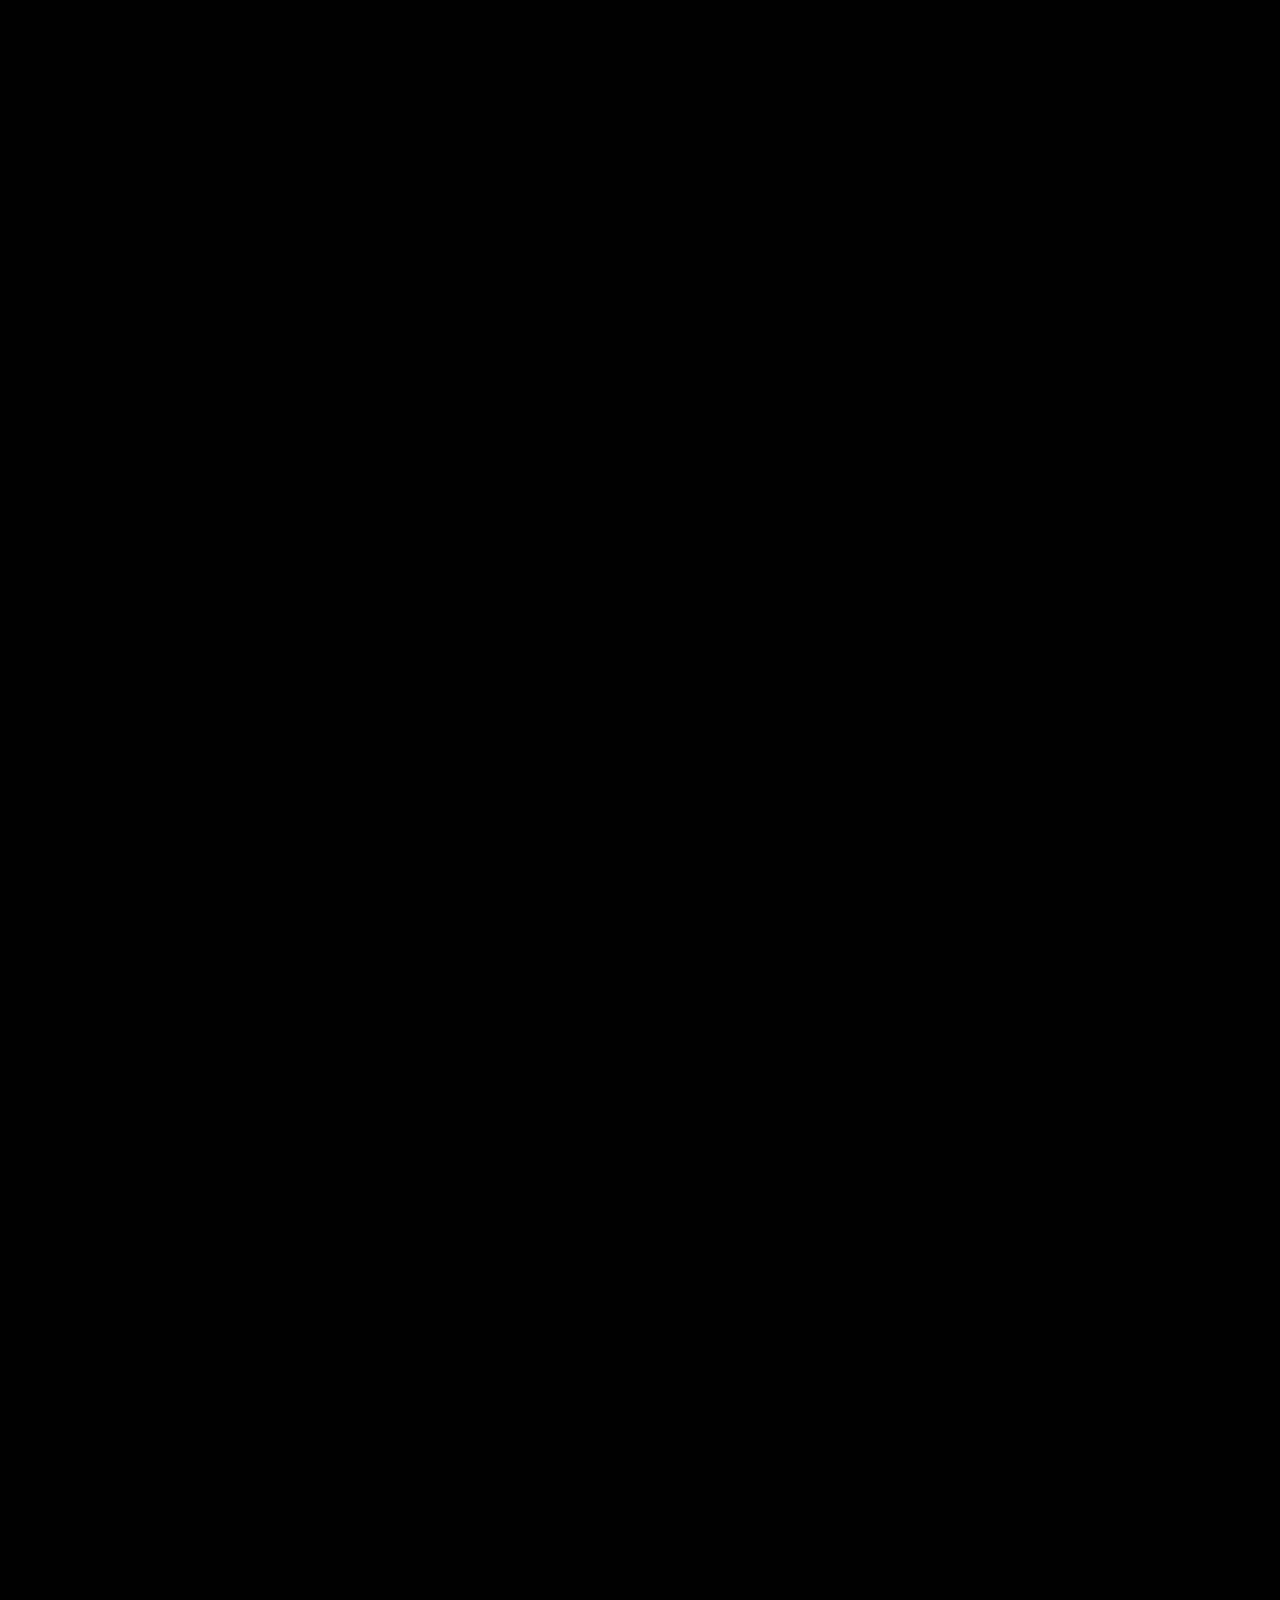
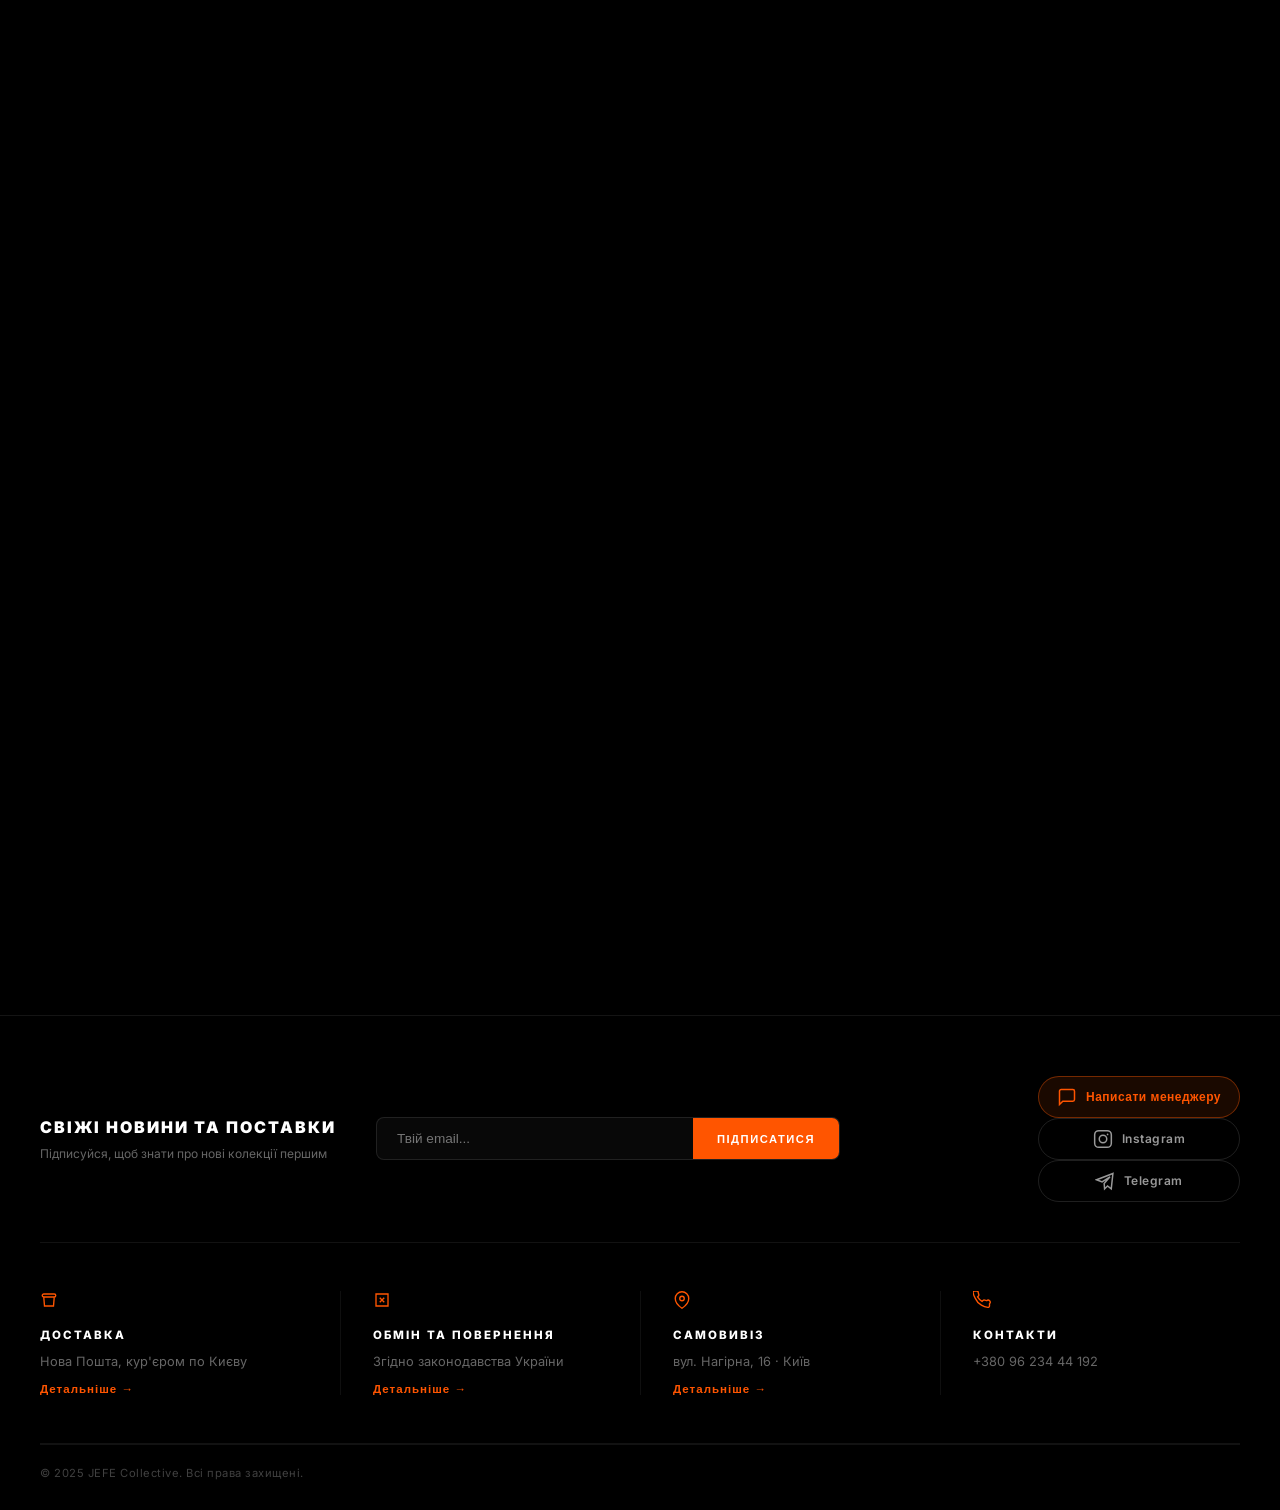
==== commit 4a82ba55: "Add files via upload" ====
--- a/index.html
+++ b/index.html
@@ -93,27 +93,47 @@
             <img src="assets/new_logo.png" alt="JEFE" class="brand-img">
         </a>
         <div class="nav-links">
-            <button class="nav-btn" onclick="FooterModal.open('manager')" aria-label="Підтримка" style="display: flex; align-items: center; justify-content: center;">
-                <svg width="18" height="18" viewBox="0 0 24 24" fill="none" stroke="currentColor" stroke-width="2">
-                    <path d="M21 15a2 2 0 01-2 2H7l-4 4V5a2 2 0 012-2h14a2 2 0 012 2z"/>
-                </svg>
-            </button>
+            <!-- 1. Search (Magnifier) -->
             <button class="nav-btn search-toggle-btn" id="search-toggle-btn" onclick="UI.toggleSearch(true)" aria-label="Пошук" style="display: flex; align-items: center; justify-content: center;">
-                <svg width="18" height="18" viewBox="0 0 24 24" fill="none" xmlns="http://www.w3.org/2000/svg">
+                <svg width="20" height="20" viewBox="0 0 24 24" fill="none" xmlns="http://www.w3.org/2000/svg">
                     <circle cx="11" cy="11" r="7" stroke="currentColor" stroke-width="2"/>
                     <path d="M16.5 16.5L21 21" stroke="currentColor" stroke-width="2" stroke-linecap="round"/>
                 </svg>
             </button>
-            <div class="dropdown">
-                <button class="nav-btn dropdown-btn">Каталог</button>
+            <!-- 2. Support (Chat Bubble) -->
+            <button class="nav-btn" onclick="FooterModal.open('manager')" aria-label="Підтримка" style="display: flex; align-items: center; justify-content: center;">
+                <svg width="20" height="20" viewBox="0 0 24 24" fill="none" stroke="currentColor" stroke-width="2">
+                    <path d="M21 15a2 2 0 01-2 2H7l-4 4V5a2 2 0 012-2h14a2 2 0 012 2z"/>
+                </svg>
+            </button>
+            <!-- 3. Catalog (Grid Icon) -->
+            <div class="dropdown" onclick="this.classList.toggle('active')">
+                <button class="nav-btn dropdown-btn">
+                    <svg width="20" height="20" viewBox="0 0 24 24" fill="none" stroke="currentColor" stroke-width="2" stroke-linecap="round" stroke-linejoin="round">
+                        <rect x="3" y="3" width="7" height="7"></rect><rect x="14" y="3" width="7" height="7"></rect>
+                        <rect x="14" y="14" width="7" height="7"></rect><rect x="3" y="14" width="7" height="7"></rect>
+                    </svg>
+                    <span class="nav-text">Каталог</span>
+                </button>
                 <div class="dropdown-content">
-                    <a href="index.html">Головна</a>
-                    <a href="#collection" onclick="UI.filterBy('all')">Наші чаї</a>
+                    <a href="index.html">Товари</a>
                     <a href="blog.html">Блог</a>
+                    <a href="brew.html">Як заварювати</a>
                     <a href="#" onclick="FooterModal.open('contacts')">Контакти</a>
                 </div>
             </div>
-            <button class="nav-btn" onclick="UI.toggleSidebar('cart', true)">Кошик (<span id="cart-qty">0</span>)</button>
+            <!-- 4. Cart (Bag Icon with Badge) -->
+            <button class="nav-btn cart-btn" onclick="UI.toggleSidebar('cart', true)" style="position: relative;">
+                <div class="cart-icon-wrapper" style="position: relative; display: flex; align-items: center;">
+                    <svg width="22" height="22" viewBox="0 0 24 24" fill="none" stroke="currentColor" stroke-width="2" stroke-linecap="round" stroke-linejoin="round">
+                        <path d="M6 2L3 6v14a2 2 0 0 0 2 2h14a2 2 0 0 0 2-2V6l-3-4Z"></path>
+                        <line x1="3" y1="6" x2="21" y2="6"></line>
+                        <path d="M16 10a4 4 0 0 1-8 0"></path>
+                    </svg>
+                    <span id="cart-qty" class="cart-badge">0</span>
+                </div>
+                <span class="nav-text" style="margin-left: 8px;">Кошик</span>
+            </button>
         </div>
     </header>
 
@@ -160,7 +180,6 @@
                 <!-- Data-driven injection -->
             </div>
             
-            <!-- Infinite Scroll Sentinel (Invisible) -->
             <div id="scroll-sentinel" style="height: 50px; margin-top: 20px; width: 100%;"></div>
         </section>
     </main>
@@ -421,7 +440,7 @@
                     <textarea id="mgr-question" placeholder="Хочу замовити улун..."></textarea>
                 </div>
 
-                <button class="mp-submit" onclick="FooterModal.submitForm(event)">Надіслати запит</button>
+                <button type="button" class="mp-submit" onclick="FooterModal.submitForm(event)">Надіслати запит</button>
             </div>
         </div>
     </div>
@@ -434,7 +453,7 @@
         <div class="sidebar-content">
             <div style="display: flex; justify-content: space-between; margin-bottom: 40px;">
                 <h3 style="font-family: var(--font-body); font-weight: 900; font-size: 2rem;">Категорії</h3>
-                <button class="nav-btn" onclick="UI.toggleSidebar('cat', false)" style="font-size: 1.5rem;">&times;</button>
+                <button type="button" class="nav-btn" onclick="UI.toggleSidebar('cat', false)">&times;</button>
             </div>
             <div id="cat-list" style="display: flex; flex-direction: column; gap: 20px;">
                 <!-- Categories injected via JS -->
@@ -448,7 +467,7 @@
         <div class="sidebar-content">
             <div class="sidebar-header">
                 <h3>Кошик</h3>
-                <button class="nav-btn" onclick="UI.toggleSidebar('cart', false)">&times;</button>
+                <button type="button" class="nav-btn" onclick="UI.toggleSidebar('cart', false)">&times;</button>
             </div>
             <div id="cart-items" class="sidebar-body">
                 <!-- Cart items -->
@@ -459,8 +478,7 @@
                     <span id="cart-total">0₴</span>
                 </div>
                 <div class="cart-actions-vertical">
-                    <button class="btn-continue-white" onclick="UI.toggleSidebar('cart', false)">Продовжити покупки</button>
-                    <button class="btn-checkout-white" onclick="UI.checkout()">Оформити замовлення</button>
+                    <button type="button" class="btn-checkout-white" onclick="UI.checkout()">Оформити замовлення</button>
                 </div>
             </div>
         </div>
@@ -469,7 +487,7 @@
     <!-- Product Detail Modal -->
     <div id="product-detail" class="detail-view">
         <div class="detail-header">
-            <button class="nav-btn close-btn" onclick="UI.closeDetail()" aria-label="Закрити">
+            <button type="button" class="nav-btn close-btn" onclick="UI.closeDetail()" aria-label="Закрити">
                 <svg width="20" height="20" viewBox="0 0 24 24" fill="none" stroke="currentColor" stroke-width="2.5" stroke-linecap="round" stroke-linejoin="round">
                     <line x1="18" y1="6" x2="6" y2="18"></line>
                     <line x1="6" y1="6" x2="18" y2="18"></line>
@@ -491,7 +509,7 @@
                     <path d="M16.5 16.5L21 21" stroke="currentColor" stroke-width="2" stroke-linecap="round"/>
                 </svg>
                 <input type="text" id="search-input" class="search-input" placeholder="Знайти чай..." autocomplete="off" oninput="UI.handleSearch(this.value)">
-                <button class="search-close-btn" onclick="UI.toggleSearch(false)" aria-label="Закрити">&times;</button>
+                <button type="button" class="search-close-btn" onclick="UI.toggleSearch(false)" aria-label="Закрити">&times;</button>
             </div>
             <div class="search-hint" id="search-hint">Почни вводити назву чаю або категорію</div>
             <div id="search-results" class="search-results"></div>
@@ -504,7 +522,7 @@
         <div class="sidebar-content">
             <div class="sidebar-header">
                 <h3>Оформити</h3>
-                <button class="nav-btn" onclick="UI.toggleCheckout(false)">&times;</button>
+                <button type="button" class="nav-btn" onclick="UI.toggleCheckout(false)">&times;</button>
             </div>
             <div class="sidebar-body">
             
@@ -540,7 +558,7 @@
                     
                     <div class="c-field">
                         <label>Email (необов'язково)</label>
-                        <input type="text" id="co-email" placeholder="example@mail.com">
+                        <input type="email" id="co-email" placeholder="example@mail.com">
                     </div>
 
                     <div class="c-field">
@@ -608,6 +626,7 @@
                     </div>
                 </div>
 
+            </form>
             </div>
             <div class="sidebar-footer">
                 <div class="sidebar-total">
@@ -615,7 +634,6 @@
                     <span id="co-total">0₴</span>
                 </div>
                 <div class="cart-actions-vertical">
-                    <button type="button" class="btn-continue-white" onclick="UI.toggleCheckout(false)">Назад до кошика</button>
                     <button type="submit" form="checkout-form" class="btn-checkout-white">Підтвердити замовлення</button>
                 </div>
             </div>
@@ -628,8 +646,8 @@
             <div class="added-icon">🍵</div>
             <h3 class="added-title">Товар додано до кошику</h3>
             <div class="added-actions">
-                <button class="btn-continue-white" onclick="UI.closeAddedPopup('continue')">Продовжити покупки</button>
-                <button class="btn-checkout-white" onclick="UI.closeAddedPopup('checkout')">Оформити замовлення</button>
+                <button type="button" class="btn-continue-white" onclick="UI.closeAddedPopup('continue')">Продовжити покупки</button>
+                <button type="button" class="btn-checkout-white" onclick="UI.closeAddedPopup('checkout')">Оформити замовлення</button>
             </div>
         </div>
     </div>
--- a/style.css
+++ b/style.css
@@ -56,14 +56,14 @@
     .nav-btn svg { width: 18px !important; height: 18px !important; }
 
     /* Dropdown logic for mobile (simplified header) */
-    .dropdown { display: none !important; } /* We will use the category sidebar instead */
+    .dropdown { display: flex; align-items: center; } 
 
     /* Premium 2-Column Grid */
     #product-grid {
         display: grid !important;
         grid-template-columns: repeat(2, 1fr) !important;
         gap: 12px !important;
-        padding: 15px !important;
+        padding: 0 !important;
     }
 
     .card {
@@ -85,11 +85,19 @@
 
     .card-price {
         font-size: 0.95rem !important;
-        font-weight: 800 !important;
+        font-weight: 500 !important;
         color: #fff !important;
     }
 
-    /* Bottom-sheet Handle Decor */
+    /* Premium Bottom-sheet Sidebar for Mobile */
+    .sidebar {
+        top: 0 !important;
+        height: 100% !important;
+        display: flex !important;
+        flex-direction: column !important;
+        justify-content: flex-end !important;
+    }
+
     .sidebar-content::before {
         content: "";
         position: absolute;
@@ -100,13 +108,60 @@
         height: 4px;
         background: rgba(255,255,255,0.2);
         border-radius: 2px;
+        z-index: 10;
     }
 
     .sidebar-content {
-        border-radius: 24px 24px 0 0 !important;
+        position: relative !important;
+        width: 100% !important;
+        max-width: 100% !important;
+        height: auto !important;
+        max-height: 94vh !important;
+        border-radius: 20px 20px 0 0 !important;
         background: #0a0a0a !important;
         border-top: 1px solid rgba(255,255,255,0.1) !important;
-        padding: 40px 20px 20px !important; /* Top padding for handle */
+        padding: 40px 0 0 !important; /* No side padding for content container */
+        transform: translateY(100%) !important;
+        transition: transform 0.4s cubic-bezier(0.16, 1, 0.3, 1) !important;
+        margin: 0 !important;
+        left: 0 !important;
+        overflow: hidden !important;
+    }
+
+    .sidebar-body {
+        padding: 20px 15px !important;
+        width: 100% !important;
+    }
+
+    .sidebar-footer {
+        padding: 20px 15px !important;
+        width: 100% !important;
+        background: #050505 !important;
+        border-top: 1px solid rgba(255,255,255,0.05) !important;
+    }
+
+    .cart-actions-vertical, .checkout-fields {
+        width: 100% !important;
+        display: flex !important;
+        flex-direction: column !important;
+        gap: 12px !important;
+    }
+
+    .btn-checkout-white, .btn-continue-white, .btn-buy, .btn-checkout {
+        width: 100% !important;
+        max-width: 100% !important;
+        margin-left: 0 !important;
+        margin-right: 0 !important;
+        justify-content: center !important;
+    }
+
+    .sidebar.active .sidebar-content {
+        transform: translateY(0) !important;
+    }
+
+    .sidebar-overlay {
+        backdrop-filter: blur(8px) !important;
+        background: rgba(0,0,0,0.8) !important;
     }
 }
 
@@ -120,7 +175,7 @@
     width: 100%;
     max-width: 100%;
     overflow-x: hidden;
-    overscroll-behavior-x: none;
+    overscroll-behavior: none;
 }
 
 body {
@@ -134,10 +189,11 @@
 
 body.no-scroll {
     overflow: hidden !important;
-    height: 100vh !important;
+    height: 100% !important;
     position: fixed !important;
     width: 100% !important;
     touch-action: none !important;
+    -webkit-overflow-scrolling: none !important;
 }
 
 .grain {
@@ -289,7 +345,8 @@
     padding-left: 20px;
 }
 
-.dropdown-content.active {
+.dropdown-content.active,
+.dropdown.active .dropdown-content {
     display: block;
 }
 
@@ -677,7 +734,7 @@
     .product-grid {
         grid-template-columns: repeat(2, 1fr) !important;
         gap: 12px;
-        padding: 10px;
+        padding: 0 !important;
     }
 
     .card { 
@@ -762,7 +819,6 @@
     .sidebar-header .nav-btn {
     width: 44px;
     height: 44px;
-    font-size: 2rem;
     display: flex;
     align-items: center;
     justify-content: center;
@@ -814,6 +870,20 @@
     text-transform: uppercase;
 }
 
+.sidebar-header .nav-btn {
+    font-size: 2.5rem; /* Large, prominent close X */
+    line-height: 1;
+    display: flex;
+    align-items: center;
+    justify-content: center;
+    transition: transform 0.3s ease;
+}
+
+.sidebar-header .nav-btn:hover {
+    transform: scale(1.1);
+    color: var(--orange);
+}
+
 .sidebar-body {
     flex: 1 1 auto;
     overflow-y: auto;
@@ -828,6 +898,81 @@
     background: #000;
 }
 
+/* Cart Items V2 */
+.cart-item {
+    display: flex;
+    align-items: center;
+    gap: 15px;
+    padding: 20px 0;
+    border-bottom: 1px solid rgba(255, 255, 255, 0.05);
+}
+
+.cart-item-img {
+    width: 50px;
+    height: 50px;
+    border-radius: 8px;
+    object-fit: cover;
+    background: #111;
+}
+
+.cart-item-info {
+    flex: 1;
+    display: flex;
+    flex-direction: column;
+    gap: 4px;
+}
+
+.cart-item-name {
+    font-weight: 700;
+    font-size: 0.95rem;
+    color: #fff;
+    line-height: 1.2;
+}
+
+.cart-item-meta {
+    font-size: 0.75rem;
+    color: rgba(255, 255, 255, 0.4);
+}
+
+.cart-item-right {
+    display: flex;
+    align-items: center;
+    gap: 16px;
+    text-align: right;
+}
+
+.cart-item-price {
+    font-family: var(--font-body);
+    font-weight: 900;
+    font-size: 1rem;
+    color: #fff;
+    white-space: nowrap;
+}
+
+.btn-cart-remove {
+    width: 32px;
+    height: 32px;
+    border-radius: 50%;
+    background: rgba(255, 255, 255, 0.08);
+    border: 1px solid rgba(255, 255, 255, 0.1);
+    color: rgba(255, 255, 255, 0.6);
+    display: flex;
+    align-items: center;
+    justify-content: center;
+    cursor: pointer;
+    transition: all 0.3s cubic-bezier(0.2, 0, 0, 1);
+    padding: 0;
+    backdrop-filter: blur(8px);
+    -webkit-backdrop-filter: blur(8px);
+}
+
+.btn-cart-remove:hover {
+    background: rgba(255, 68, 68, 0.15);
+    border-color: rgba(255, 68, 68, 0.3);
+    color: #ff4444;
+    transform: scale(1.1);
+}
+
 .sidebar-total {
     display: flex;
     justify-content: space-between;
@@ -849,21 +994,21 @@
     width: 100%;
     height: 100%;
     z-index: 10003;
-    background: #000;
+    background: rgba(0, 0, 0, 0.85); /* Slightly transparent for depth */
+    backdrop-filter: blur(10px);
+    -webkit-backdrop-filter: blur(10px);
     transform: translateY(100%);
     transition: transform 0.6s cubic-bezier(0.16, 1, 0.3, 1);
+    display: grid;
+    place-items: center;
+    padding: 40px 20px;
     overflow-y: auto;
-    -webkit-overflow-scrolling: touch;
-    overscroll-behavior: contain;
-    display: flex;
-    justify-content: center;
-    align-items: center; /* Desktop default */
 }
 
 @media (max-width: 820px) {
     .detail-view {
         display: block; /* Critical for scroll on mobile */
-        padding: 20px 0 60px;
+        padding: 0; /* Full width/height on mobile */
     }
 }
 
@@ -957,14 +1102,16 @@
 
 .detail-container--v2 {
     max-width: 1100px;
+    width: 95%;
     margin: auto;
     padding: 0;
     background: #000;
     border: 1px solid var(--border);
     border-radius: 20px;
     display: grid;
-    grid-template-columns: 1fr 1.2fr;
+    grid-template-columns: 1fr 1.15fr;
     overflow: hidden;
+    align-items: stretch; /* Sync left and right column heights */
 }
 
 .detail-media {
@@ -973,38 +1120,64 @@
     position: relative;
     display: flex;
     flex-direction: column;
+    justify-content: flex-start;
+    padding-top: 80px; /* Matching text padding-top */
+    min-height: 480px;
+}
+
+.img-slider, .img-slider-track, .img-slide {
+    height: 100%;
+    width: 100%;
+}
+
+.img-slide img {
+    width: 100%;
+    height: 100%;
+    object-fit: cover;
+    display: block;
 }
 
 .detail-info--v2 {
     display: flex;
     flex-direction: column;
-    padding: 60px 50px;
+    align-items: center;
+    text-align: center;
+    padding: 80px 60px;
     gap: 32px;
+    justify-content: flex-start; /* Ensure it starts at the top padding */
 }
 
 @media (max-width: 900px) {
     .detail-container--v2 {
         display: flex;
         flex-direction: column;
-        width: 100%;
-        margin: 0;
-        border-radius: 0;
-        border: none;
+        width: 100% !important;
+        max-width: 100vw !important; /* Prevent ANY overflow */
+        margin: 0 !important;
+        border-radius: 0 !important;
+        border: none !important;
+        box-sizing: border-box !important;
     }
 
     .detail-media {
         width: 100%;
         aspect-ratio: 1;
+        padding-top: 0; 
+        min-height: 0 !important; /* Prevent desktop min-height from creating gaps */
     }
 
     .detail-info--v2 {
-        padding: 24px 20px 60px;
-        gap: 24px;
+        padding: 24px 32px 60px; /* Restored top gap for the badge */
+        gap: 20px;
     }
     
     .dp-content-top, .dp-content-bottom {
         gap: 24px !important;
     }
+
+    .dp-block, .dp-purchase {
+        margin: 0 !important;
+    }
 }
 
 .dp-content-top {
@@ -1025,8 +1198,10 @@
 .dp-meta {
     display: flex;
     align-items: center;
+    justify-content: center;
     gap: 12px;
     flex-wrap: wrap;
+    width: 100%;
 }
 
 .dp-cat {
@@ -1043,6 +1218,7 @@
 .dp-origin {
     display: flex;
     align-items: center;
+    justify-content: center;
     gap: 5px;
     font-size: 0.72rem;
     color: rgba(255,255,255,0.45);
@@ -1071,7 +1247,9 @@
 .dp-block {
     display: flex;
     flex-direction: column;
+    align-items: center;
     gap: 12px;
+    width: 100%;
 }
 
 .dp-label {
@@ -1131,8 +1309,11 @@
 /* Purchase row */
 .dp-purchase {
     display: flex;
-    gap: 20px;
-    margin: 0;
+    flex-direction: column;
+    align-items: center;
+    gap: 16px;
+    margin: 0; /* Reset margin to match other section gaps (32px from parent) */
+    width: 100%;
 }
 
 .dp-price-label {
@@ -1152,7 +1333,7 @@
 }
 
 .dp-purchase .btn-buy {
-    flex: 1;
+    width: 100%;
     display: flex;
     align-items: center;
     justify-content: center;
@@ -1611,10 +1792,11 @@
     text-transform: uppercase;
 }
 
-.footer-socials {
+.detail-variants {
     display: flex;
     flex-wrap: wrap;
     gap: 12px;
+    justify-content: center;
 }
 
 .social-btn {
@@ -1654,6 +1836,15 @@
     grid-template-columns: repeat(4, 1fr);
     gap: 0;
     padding: 48px 0;
+}
+
+.card-info {
+    padding: 24px 20px;
+    flex: 1;
+    display: flex;
+    flex-direction: column;
+    align-items: center;
+    text-align: center;
 }
 
 .footer-col {
@@ -2530,7 +2721,8 @@
     .cat-pill { padding: 8px 18px; font-size: 0.7rem; }
 
     /* Section */
-    .collection { padding: 20px 16px 48px; }
+    .collection { padding: 20px 20px 48px; }
+    .section-header, .filters { padding-left: 40px !important; margin-left: 0 !important; }
     .section-title { font-size: 2.2rem; }
     .section-label { font-size: 0.65rem; }
 
@@ -2542,27 +2734,24 @@
         height: calc(100vh - 61px);
         overflow-y: auto; 
     }
+    .dropdown { display: flex !important; align-items: center !important; }
+    .dropdown-content { 
+        top: 50px !important; 
+        right: -10px !important; 
+        min-width: 200px !important;
+        background: #000 !important;
+        border: 1px solid rgba(255,255,255,0.1) !important;
+    }
     .detail-header {
         position: absolute;
-        top: 30px;
-        right: 30px; /* Matching desktop 30/30 */
+        top: 15px;
+        right: 15px; /* Tighter to corner but still clear */
         z-index: 100;
         background: transparent;
         padding: 0;
     }
-    .detail-container {
-        grid-template-columns: 1fr;
-        padding: 16px 16px 40px;
-        gap: 24px;
-        max-width: 100%;
-    }
-    .detail-media img { border-radius: 2px; }
-    .detail-info { padding: 0; }
-    .detail-info h2 { font-size: 1.8rem; margin-bottom: 12px; }
-    .detail-price { font-size: 1.5rem; margin-bottom: 24px; }
-    .detail-variants { gap: 8px; margin-bottom: 20px; }
-    .weight-btn { padding: 8px 18px; font-size: 0.8rem; }
-    .btn-buy { padding: 18px; font-size: 0.85rem; }
+    /* Legacy detail removal to prevent conflicts */
+    .detail-container { display: none; }
 
     /* Sidebar */
     .sidebar {
@@ -2678,6 +2867,57 @@
 .c-field textarea {
     min-height: 80px;
     resize: vertical;
+}
+
+/* Premium Messenger Radios */
+.messenger-selector-tg {
+    display: flex;
+    flex-wrap: wrap;
+    gap: 20px;
+    margin-top: 10px;
+}
+
+.messenger-option-tg {
+    display: flex;
+    align-items: center;
+    gap: 10px;
+    cursor: pointer;
+    user-select: none;
+    font-size: 0.9rem;
+    color: rgba(255, 255, 255, 0.7);
+    transition: color 0.3s ease;
+}
+
+.messenger-option-tg:hover {
+    color: #fff;
+}
+
+.messenger-option-tg input[type="radio"] {
+    appearance: none;
+    -webkit-appearance: none;
+    width: 10px;
+    height: 10px;
+    border: 1px solid rgba(255, 255, 255, 0.3);
+    border-radius: 2px; /* Proportional rounding */
+    background: #000;
+    cursor: pointer;
+    transition: all 0.2s ease;
+    display: block;
+    position: relative;
+}
+
+.messenger-option-tg input[type="radio"]:checked {
+    background: var(--orange);
+    border-color: var(--orange);
+}
+
+.messenger-option-tg input[type="radio"]:checked::before {
+    display: none; /* No dot needed for solid fill squares */
+}
+
+.messenger-option-tg input[type="radio"]:checked + .messenger-box-tg {
+    color: #fff;
+    font-weight: 600;
 }
 
 /* Radio groups */
@@ -2809,3 +3049,192 @@
     transform: translateX(-50%) translateY(0);
     opacity: 1;
 }
+
+/* =============================================
+   FINAL NAVIGATION & AESTHETIC FIX (TITANIUM)
+   ============================================= */
+
+/* 1. Header Buttons Clean Look */
+header button, 
+.nav-btn, 
+.nav-btn-action, 
+.dropdown-btn {
+    background: none !important;
+    background-color: transparent !important;
+    border: none !important;
+    outline: none !important;
+    box-shadow: none !important;
+    color: #ffffff !important;
+    padding: 0 !important;
+    display: flex !important;
+    align-items: center !important;
+    justify-content: center !important;
+    cursor: pointer !important;
+    font-weight: 500 !important; /* Not bold as requested */
+    font-family: var(--font-body) !important;
+}
+
+header svg, 
+header svg * {
+    stroke: #ffffff !important;
+    fill: none !important;
+}
+
+header svg[fill="currentColor"] {
+    fill: #ffffff !important;
+    stroke: none !important;
+}
+
+/* 2. Global Icon-Only Mode (Minimalist) */
+.nav-text {
+    display: none !important;
+}
+
+.nav-links {
+    gap: 24px !important;
+    display: flex !important;
+    align-items: center !important;
+}
+
+.nav-btn svg {
+    width: 20px !important;
+    height: 20px !important;
+    transition: transform 0.2s ease !important;
+}
+
+.nav-btn:hover svg {
+    transform: scale(1.1) !important;
+    color: var(--orange) !important;
+}
+
+.dropdown {
+    position: relative;
+    display: inline-block;
+}
+
+.dropdown-content {
+    display: none;
+    position: absolute;
+    top: 100%;
+    right: 0;
+    min-width: 200px;
+    background: rgba(0, 0, 0, 0.95);
+    backdrop-filter: blur(20px);
+    border: 1px solid rgba(255, 255, 255, 0.1);
+    border-radius: 0; /* Not rounded as requested */
+    z-index: 9999;
+    padding: 10px 0;
+    margin-top: 12px;
+    box-shadow: 0 10px 30px rgba(0, 0, 0, 0.5);
+}
+
+/* Invisible bridge to prevent closing when moving mouse from button to menu */
+.dropdown-content::before {
+    content: '';
+    position: absolute;
+    top: -15px;
+    left: 0;
+    width: 100%;
+    height: 15px;
+    background: transparent;
+}
+
+/* Desktop Hover */
+@media (min-width: 769px) {
+    .dropdown:hover .dropdown-content {
+        display: block !important;
+    }
+}
+
+/* Mobile/Common Toggle */
+.dropdown.active .dropdown-content {
+    display: block !important;
+}
+
+.dropdown-content a {
+    color: #ffffff !important;
+    padding: 14px 20px !important;
+    text-decoration: none !important;
+    display: block !important;
+    font-size: 0.9rem !important;
+    font-weight: 500 !important; /* Not bold as requested */
+    text-transform: uppercase !important;
+    letter-spacing: 1px !important;
+    transition: all 0.2s !important;
+}
+
+.dropdown-content a:hover {
+    background: rgba(255, 255, 255, 0.05) !important;
+    color: var(--orange) !important; /* Orange on hover as requested */
+}
+
+/* 3. Mobile Header Overrides */
+@media (max-width: 768px) {
+    header {
+        background: #000000 !important;
+        border-bottom: 1px solid rgba(255, 255, 255, 0.05) !important;
+        padding: 12px 18px !important;
+        position: fixed !important;
+        top: 0 !important;
+        left: 0 !important;
+        width: 100% !important;
+        z-index: 10000 !important;
+        height: 62px !important;
+    }
+    
+    .nav-links {
+        gap: 16px !important;
+    }
+    
+    .dropdown-content {
+        top: 50px !important;
+        right: -10px !important;
+        min-width: 220px !important;
+    }
+}
+
+/* Prevent overlap between logo and nav items on medium desktops */
+header {
+    gap: 24px !important;
+}
+
+/* =============================================
+   MOBILE NAVIGATION - ICON ONLY MODE
+   ============================================= */
+
+/* 1. Cart Badge Styling */
+.cart-badge {
+    position: absolute;
+    top: -6px;
+    right: -8px;
+    background: var(--orange) !important;
+    color: #000 !important;
+    font-size: 10px !important;
+    font-weight: 800 !important;
+    min-width: 16px !important;
+    height: 16px !important;
+    border-radius: 50% !important;
+    display: flex !important;
+    align-items: center !important;
+    justify-content: center !important;
+    padding: 2px !important;
+    border: 2px solid #000 !important;
+    line-height: 1 !important;
+}
+
+/* 2. Responsive UI Adjustments */
+@media (max-width: 768px) {
+    .nav-links {
+        gap: 18px !important;
+    }
+    
+    .nav-btn svg {
+        width: 22px !important;
+        height: 22px !important;
+    }
+}
+
+/* 3. Consistency fixes */
+.nav-btn {
+    gap: 8px !important;
+}
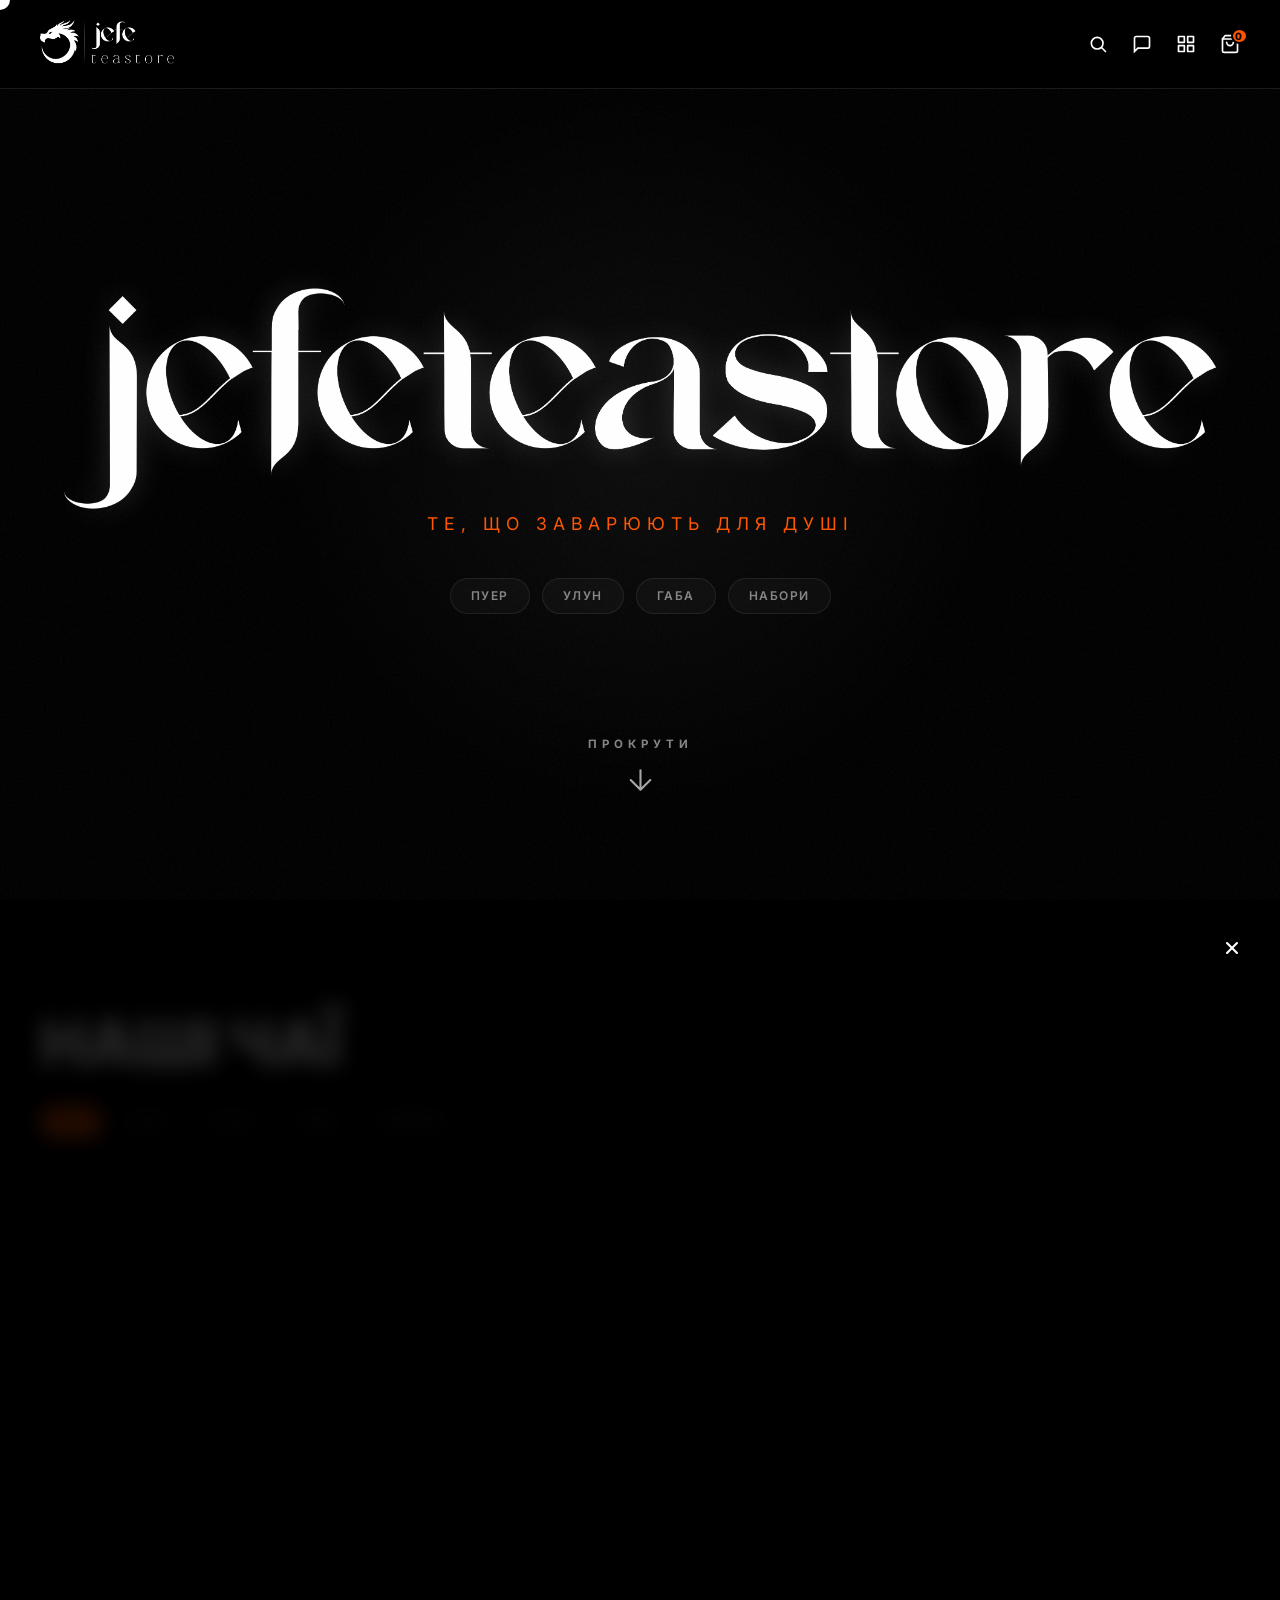
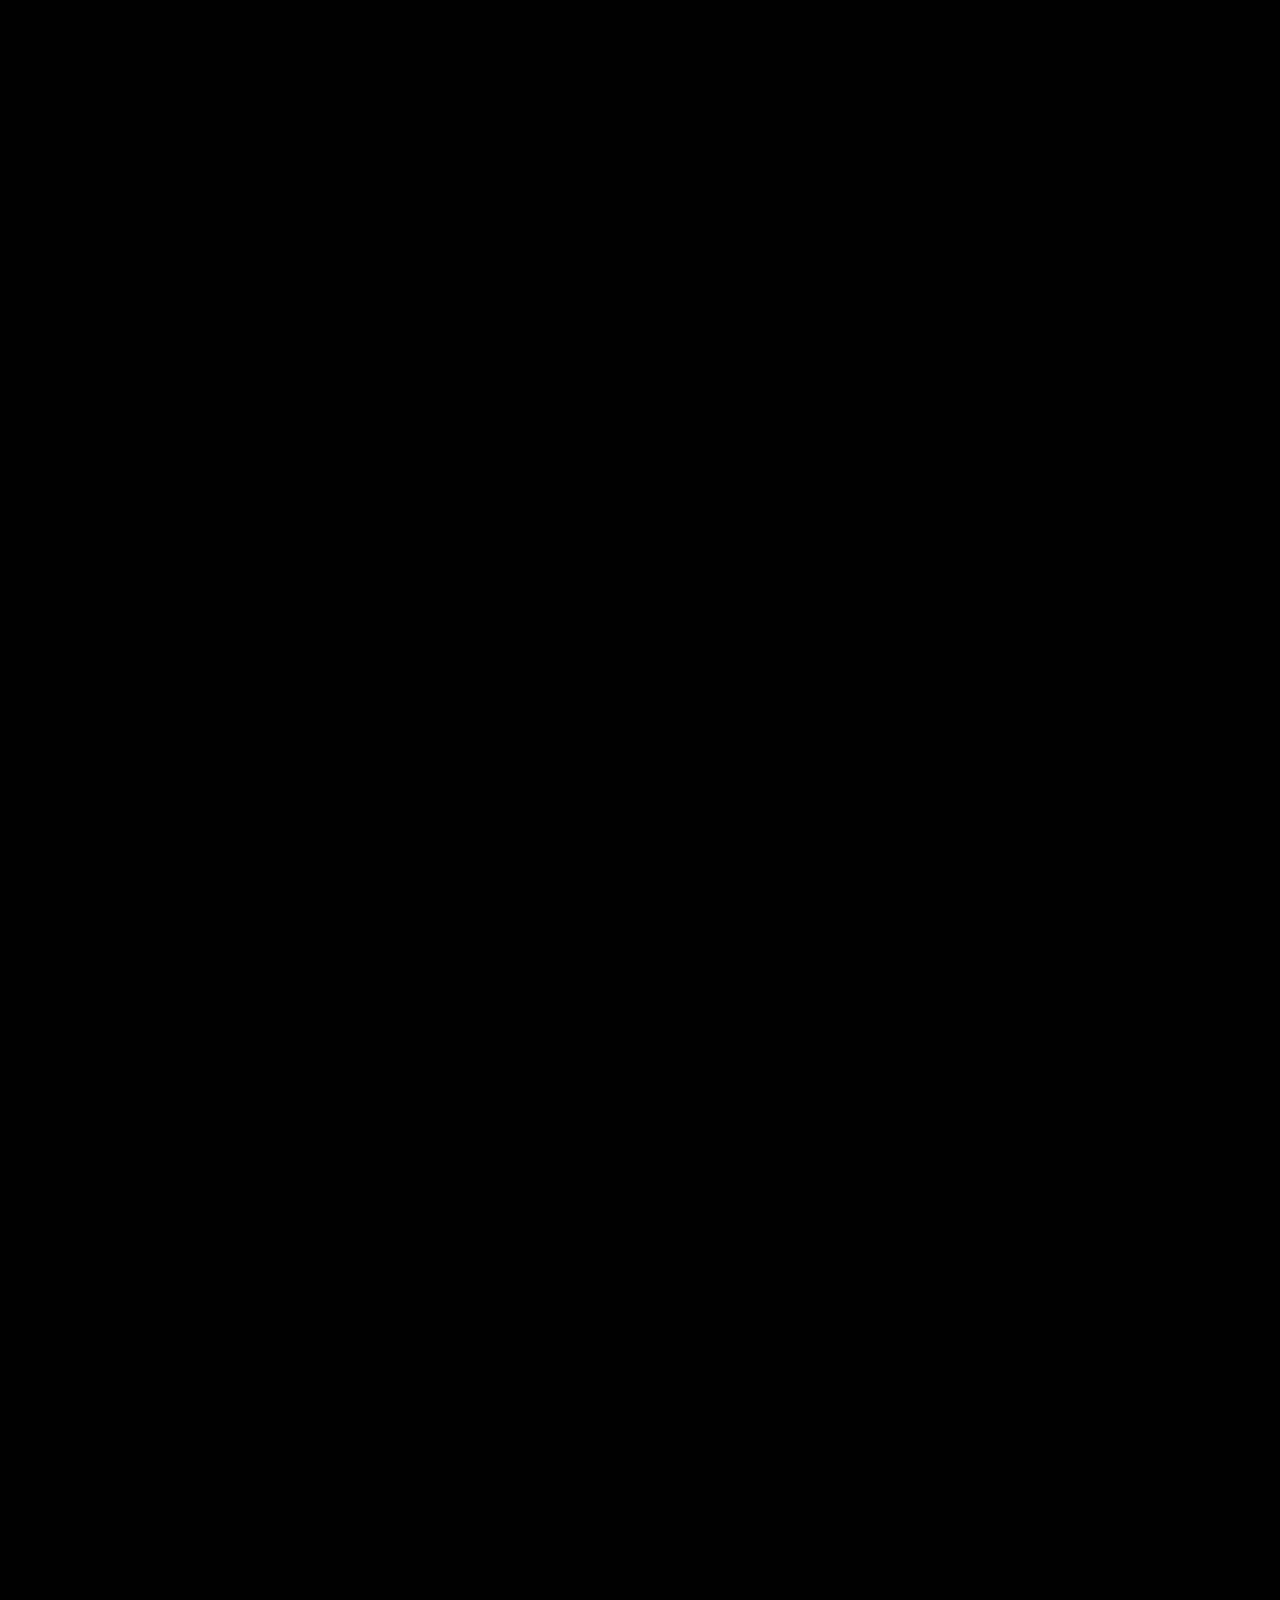
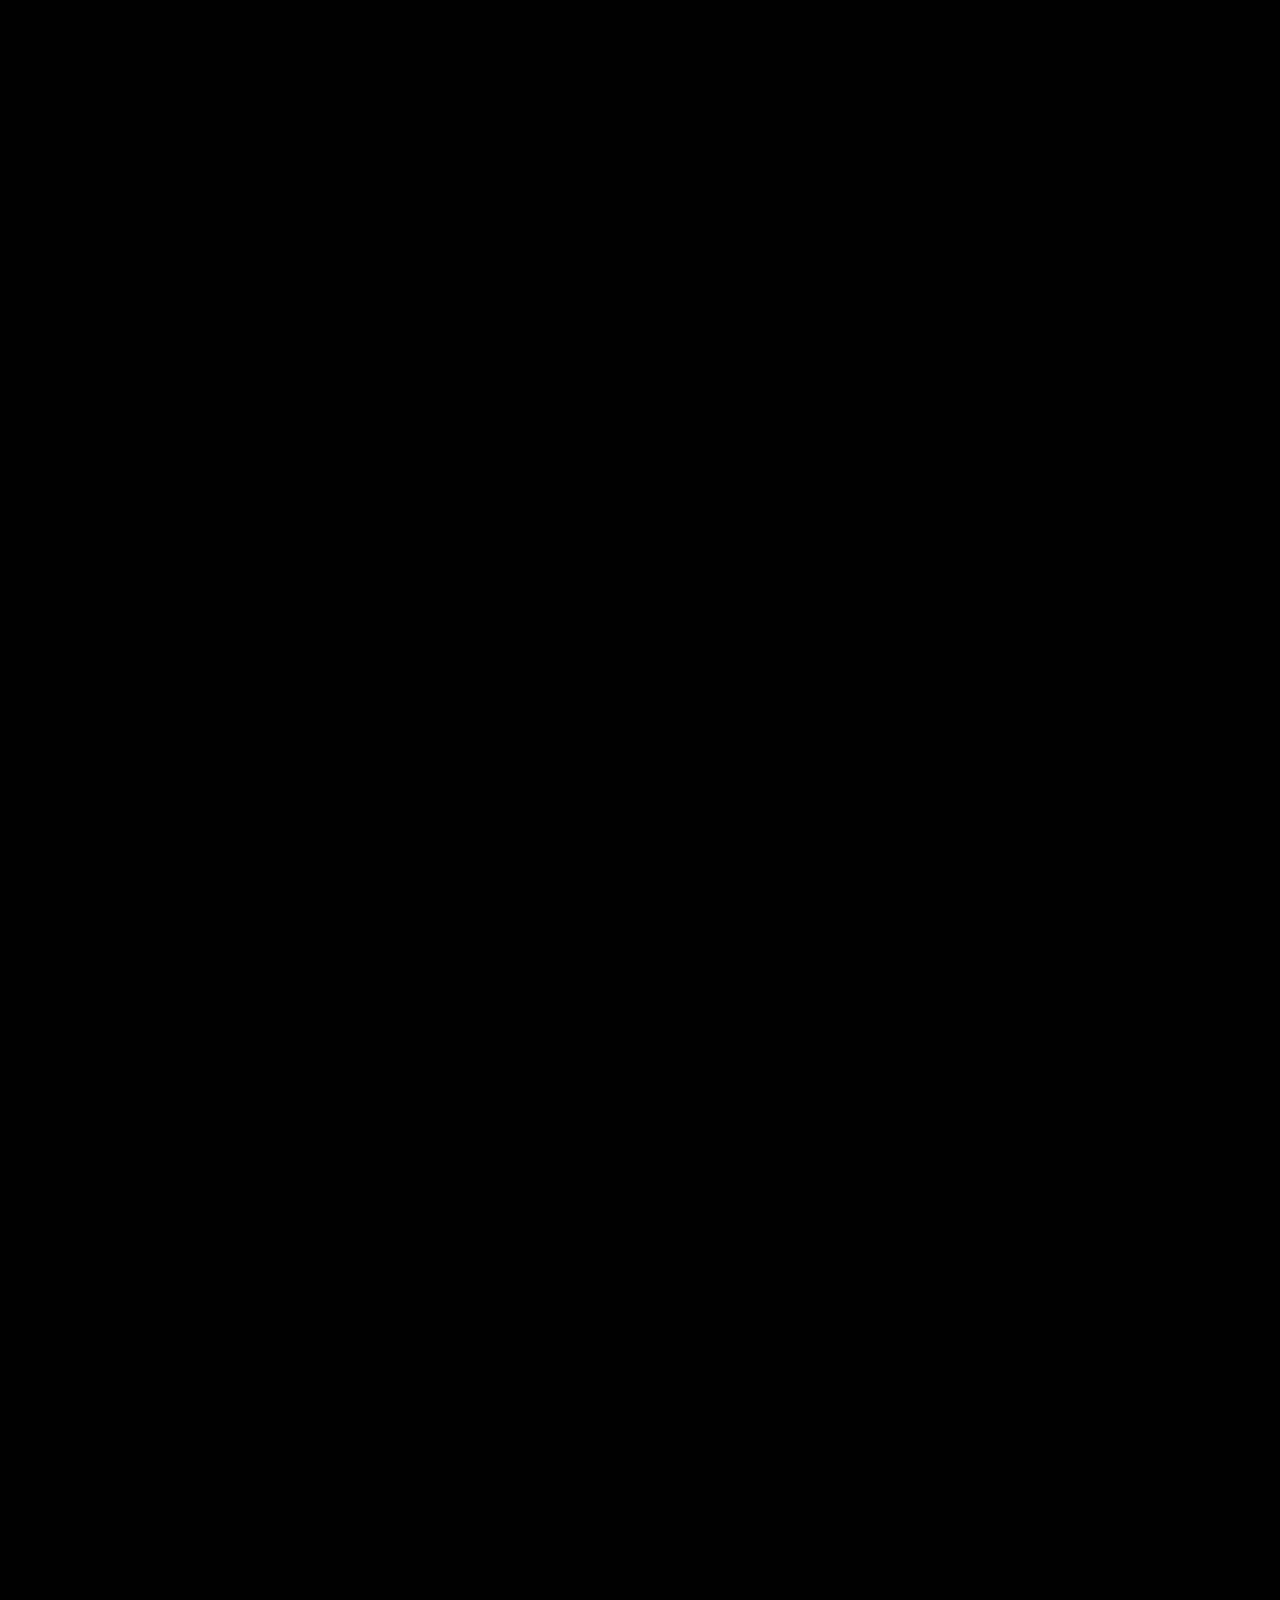
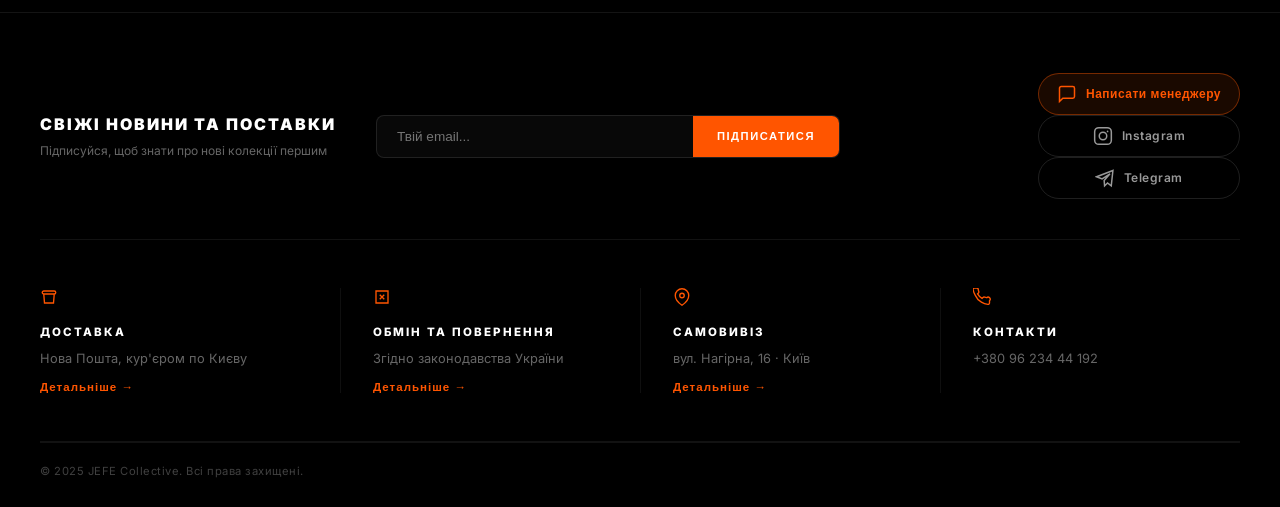
==== commit dd5f1560: "Add files via upload" ====
--- a/index.html
+++ b/index.html
@@ -447,6 +447,21 @@
 
 
 
+    <!-- Modal: Thank You / Success -->
+    <div class="fmodal-overlay" id="fmodal-thanks" onclick="FooterModal.closeAll(event)">
+        <div class="fmodal-box" style="text-align: center;">
+            <button class="fmodal-close" onclick="FooterModal.close('thanks')">×</button>
+            <div class="fmodal-icon" style="font-size: 3rem; margin-bottom: 20px;">🍵</div>
+            <h3 style="font-size: 2rem; margin-bottom: 15px;">Дякуємо!</h3>
+            <div class="fmodal-content">
+                <p style="font-size: 1.1rem; line-height: 1.6; opacity: 0.8;">
+                    Ваш запит отримано. Менеджер зв'яжеться з вами найближчим часом через обраний месенджер або телефон.
+                </p>
+            </div>
+            <button class="btn-checkout-white" onclick="FooterModal.close('thanks')" style="margin-top: 30px; width: 100%;">Зрозуміло</button>
+        </div>
+    </div>
+
     <!-- Sidebar: Catalog / Category Breakdown -->
     <div id="cat-sidebar" class="sidebar">
         <div class="sidebar-overlay" onclick="UI.toggleSidebar('cat', false)"></div>
@@ -653,7 +668,6 @@
     </div>
 
     <script src="config.js"></script>
-    <script src="placeholders.js" defer></script>
     <script src="products.js" defer></script>
     <script src="script.js" defer></script>
 </body>
--- a/style.css
+++ b/style.css
@@ -4,6 +4,12 @@
  */
 
 @import url('https://fonts.googleapis.com/css2?family=Agoka&family=Inter:wght@400;700;900&family=Playfair+Display:ital,wght@0,900;1,900&display=swap');
+
+* {
+    box-sizing: border-box;
+    margin: 0;
+    padding: 0;
+}
 
 :root {
     --bg: #000;
@@ -21,6 +27,17 @@
         --surface-color: #000;
         --border-color: rgba(255,255,255,0.15);
         --accent-glow: rgba(255,255,255,0.05);
+    }
+
+    /* Simplified mobile scroll lock reset */
+    body.no-scroll {
+        overflow: hidden !important;
+        touch-action: none !important;
+    }
+
+    /* Ensure all decorative layers don't block scrolling */
+    .grain, .mesh-glow, .bg-glow, .video-bg {
+        pointer-events: none !important;
     }
 
     body { background: #000 !important; }
@@ -112,19 +129,20 @@
     }
 
     .sidebar-content {
-        position: relative !important;
+        position: fixed !important;
+        top: 0 !important;
+        left: 0 !important;
         width: 100% !important;
         max-width: 100% !important;
-        height: auto !important;
-        max-height: 94vh !important;
-        border-radius: 20px 20px 0 0 !important;
+        height: 100vh !important;
+        max-height: 100vh !important;
+        border-radius: 0 !important;
         background: #0a0a0a !important;
-        border-top: 1px solid rgba(255,255,255,0.1) !important;
-        padding: 40px 0 0 !important; /* No side padding for content container */
+        border-top: none !important;
+        padding: 80px 0 0 !important; /* Start below the main header area */
         transform: translateY(100%) !important;
         transition: transform 0.4s cubic-bezier(0.16, 1, 0.3, 1) !important;
         margin: 0 !important;
-        left: 0 !important;
         overflow: hidden !important;
     }
 
@@ -175,7 +193,6 @@
     width: 100%;
     max-width: 100%;
     overflow-x: hidden;
-    overscroll-behavior: none;
 }
 
 body {
@@ -189,11 +206,7 @@
 
 body.no-scroll {
     overflow: hidden !important;
-    height: 100% !important;
-    position: fixed !important;
-    width: 100% !important;
     touch-action: none !important;
-    -webkit-overflow-scrolling: none !important;
 }
 
 .grain {
@@ -642,19 +655,28 @@
     width: 100%;
     height: 100%;
     object-fit: cover;
-    transition: opacity 0.6s ease-in-out, transform 0.6s ease-out;
-    opacity: 0; /* Hidden until loaded */
+    transition: opacity 0.6s cubic-bezier(0.16, 1, 0.3, 1), transform 0.6s cubic-bezier(0.16, 1, 0.3, 1);
     background-size: cover;
     background-position: center;
 }
 
-.card-media img.loaded {
+.img-secondary {
+    position: absolute;
+    top: 0;
+    left: 0;
+    opacity: 0;
+}
+
+.card:hover .card-media img {
+    transform: scale(1.05);
+}
+
+.card:hover .has-hover .img-primary {
+    opacity: 0;
+}
+
+.card:hover .has-hover .img-secondary {
     opacity: 1;
-}
-
-.card:hover .card-media img.loaded {
-    filter: brightness(1.1);
-    transform: scale(1.04);
 }
 
 .card-info {
@@ -769,7 +791,7 @@
     right: 0;
     width: 100%;
     height: calc(100vh - 88px); /* Fill remaining space */
-    z-index: 2000;
+    z-index: 12400;
     visibility: hidden;
 }
 
@@ -1105,29 +1127,39 @@
     width: 95%;
     margin: auto;
     padding: 0;
-    background: #000;
-    border: 1px solid var(--border);
-    border-radius: 20px;
+    background: transparent !important;
+    border: none !important;
+    border-radius: 0 !important;
+    box-shadow: none !important;
     display: grid;
     grid-template-columns: 1fr 1.15fr;
-    overflow: hidden;
-    align-items: stretch; /* Sync left and right column heights */
+    overflow: visible;
+    align-items: stretch;
 }
 
 .detail-media {
     width: 100%;
-    background: #000;
+    background: #000 !important;
     position: relative;
     display: flex;
     flex-direction: column;
     justify-content: flex-start;
-    padding-top: 80px; /* Matching text padding-top */
-    min-height: 480px;
-}
-
-.img-slider, .img-slider-track, .img-slide {
+    padding-top: 132px; /* Aligned with product title baseline */
+    min-height: auto;
+    border: none !important;
+    border-radius: 0 !important;
+}
+
+.img-slider {
+    width: 100%;
+    aspect-ratio: 1 / 1 !important; /* Strict square frame */
+    overflow: hidden;
+    height: auto !important; /* Prevent stretching to match description height */
+}
+
+.img-slider-track, .img-slide {
+    width: 100%;
     height: 100%;
-    width: 100%;
 }
 
 .img-slide img {
@@ -1394,21 +1426,14 @@
     width: 100%;
     height: 100%;
     position: relative;
-    background: linear-gradient(
-        90deg, 
-        rgba(255,255,255,0) 0, 
-        rgba(255,255,255,0.03) 50%, 
-        rgba(255,255,255,0) 100%
-    );
-    background-size: 200% 100%;
-    animation: shimmer 1.5s infinite;
+    background: transparent; /* Removed shimmer gradient */
 }
 
 .img-slide img {
     width: 100%;
     height: 100%;
     display: block;
-    object-fit: contain;
+    object-fit: contain; /* Show 100% of the image without cropping */
 }
 
 /* Arrow buttons */
@@ -1653,7 +1678,7 @@
 
 /* Added Popup Overlay */
 .added-popup {
-    z-index: 11000; /* Above header */
+    z-index: 12200; /* Above search/manager */
 }
 
 .added-box {
@@ -2012,20 +2037,22 @@
 
 .fmodal-overlay {
     position: fixed;
-    inset: 0;
-    z-index: 6000;
-    background: rgba(0,0,0,0.75);
-    backdrop-filter: blur(14px);
-    display: flex;
+    top: 0;
+    left: 0;
+    width: 100%;
+    height: 100%;
+    background: rgba(0,0,0,0.8);
+    display: none;
     align-items: center;
     justify-content: center;
-    padding: 24px;
+    z-index: 12000;
     opacity: 0;
     visibility: hidden;
     transition: opacity 0.35s cubic-bezier(0.16,1,0.3,1), visibility 0.35s;
 }
 
 .fmodal-overlay.active {
+    display: flex !important;
     opacity: 1;
     visibility: visible;
 }
@@ -2205,9 +2232,22 @@
 @media (max-width: 600px) {
     .site-footer { padding: 40px 20px 0; }
     .footer-top { flex-direction: column; align-items: flex-start; }
-    .footer-col + .footer-col { border-left: none; padding-left: 0; border-top: 1px solid rgba(255,255,255,0.06); padding-top: 20px; }
-    /* Keeping 2 columns on small mobile too as requested */
-    .footer-cols { grid-template-columns: repeat(2, 1fr); } 
+    
+    .footer-cols { 
+        display: grid !important;
+        grid-template-columns: 1fr 1fr !important;
+        gap: 30px 15px !important;
+    }
+
+    /* Remove specific column spacing logic that causes misalignment */
+    .footer-col + .footer-col { border-left: none; padding-left: 0; border-top: none; padding-top: 0; }
+    
+    /* Apply top border only to the second row (Delivery & Returns stay level in row 1) */
+    .footer-col:nth-child(n+3) {
+        border-top: 1px solid rgba(255,255,255,0.06);
+        padding-top: 20px;
+    }
+
     .footer-bottom { flex-direction: column; align-items: flex-start; }
     .fmodal-box { padding: 28px 20px; }
 }
@@ -2219,7 +2259,7 @@
     bottom: 100px; /* Above the icon */
     right: 30px;
     width: 340px;
-    z-index: 10001;
+    z-index: 12100;
     opacity: 0;
     transform: translateY(20px) scale(0.95);
     pointer-events: none;
@@ -2510,7 +2550,7 @@
     left: 0;
     width: 100%;
     height: 100%;
-    z-index: 4000;
+    z-index: 12300;
     visibility: hidden;
     opacity: 0;
     transition: opacity 0.4s cubic-bezier(0.16, 1, 0.3, 1), visibility 0.4s;
@@ -2536,6 +2576,20 @@
     width: 90%;
     max-width: 680px;
     transition: transform 0.4s cubic-bezier(0.16, 1, 0.3, 1);
+}
+
+@media (max-width: 768px) {
+    .search-panel {
+        top: 80px;
+        width: 95%;
+    }
+    .search-input-wrap {
+        padding: 14px 10px 14px 16px !important;
+        gap: 10px !important;
+    }
+    .search-input {
+        font-size: 1rem !important;
+    }
 }
 
 .search-overlay.active .search-panel {
@@ -3122,7 +3176,7 @@
     backdrop-filter: blur(20px);
     border: 1px solid rgba(255, 255, 255, 0.1);
     border-radius: 0; /* Not rounded as requested */
-    z-index: 9999;
+    z-index: 12500;
     padding: 10px 0;
     margin-top: 12px;
     box-shadow: 0 10px 30px rgba(0, 0, 0, 0.5);
